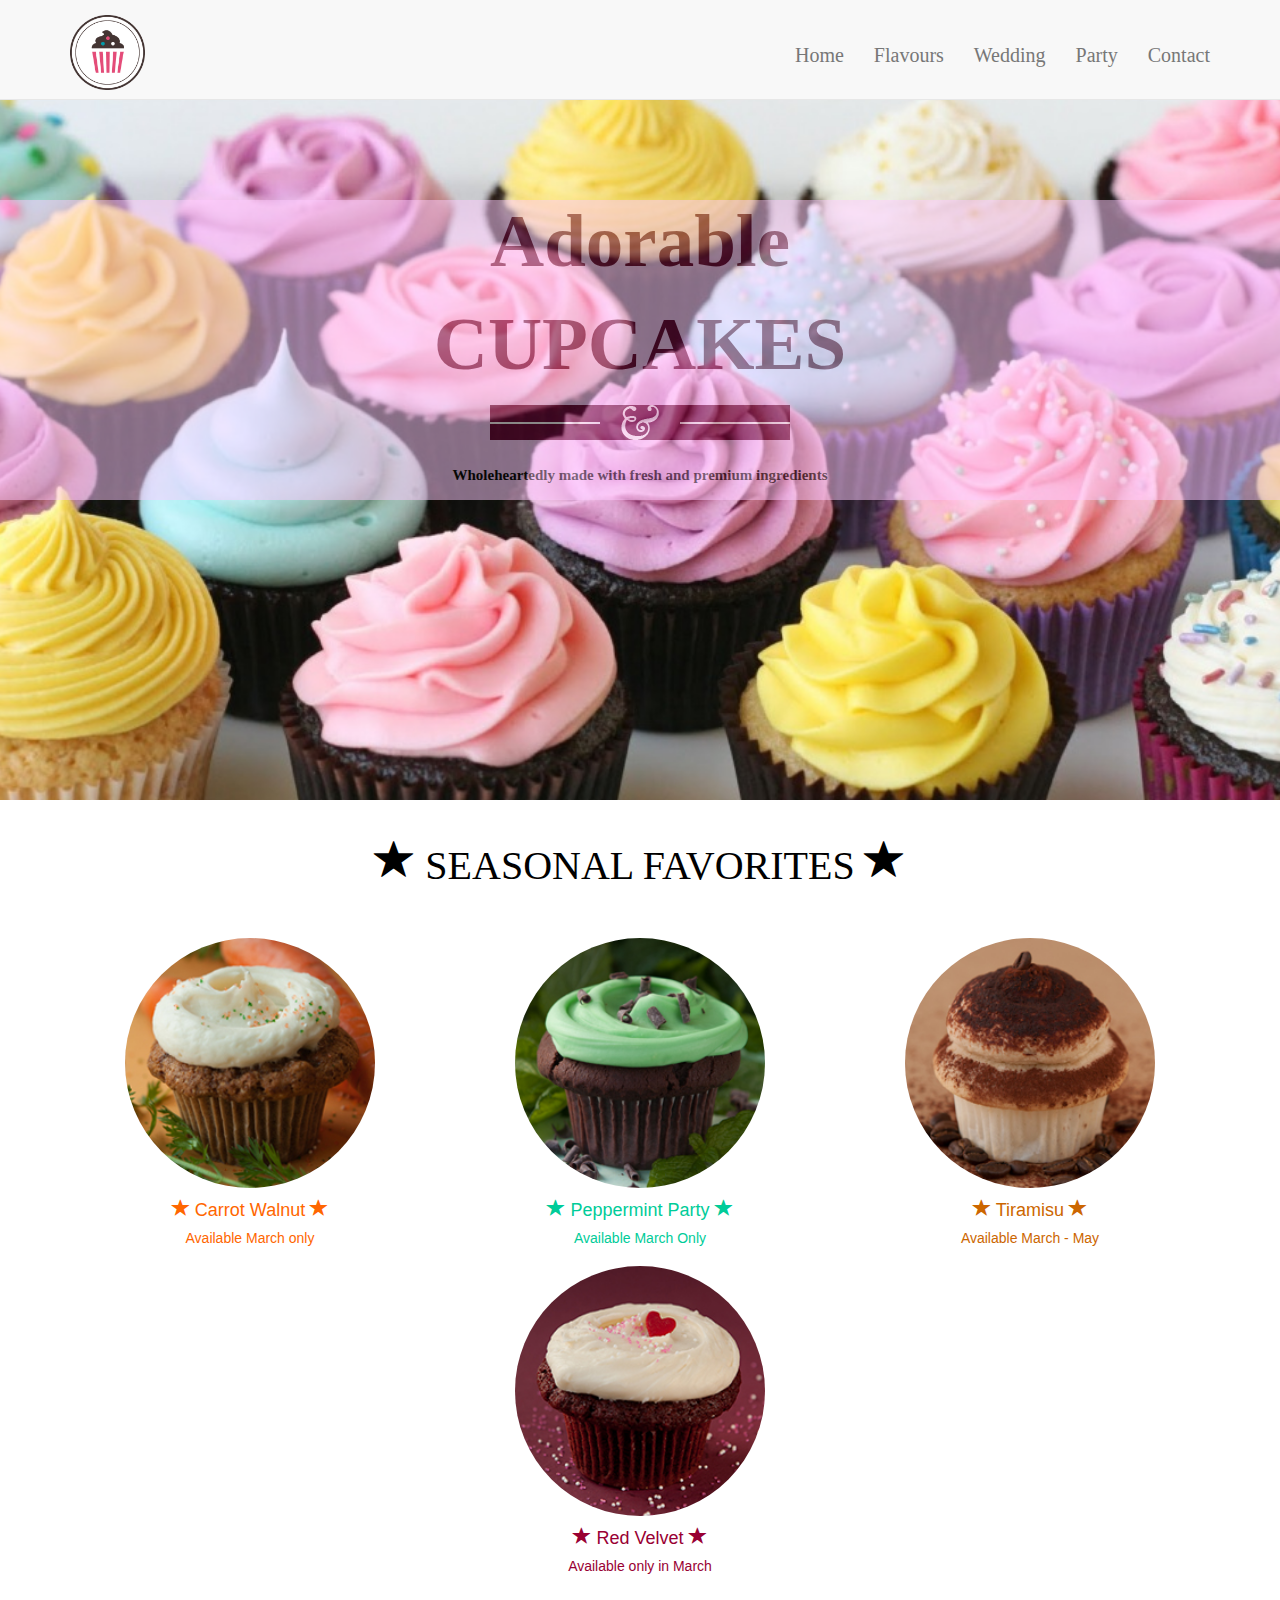
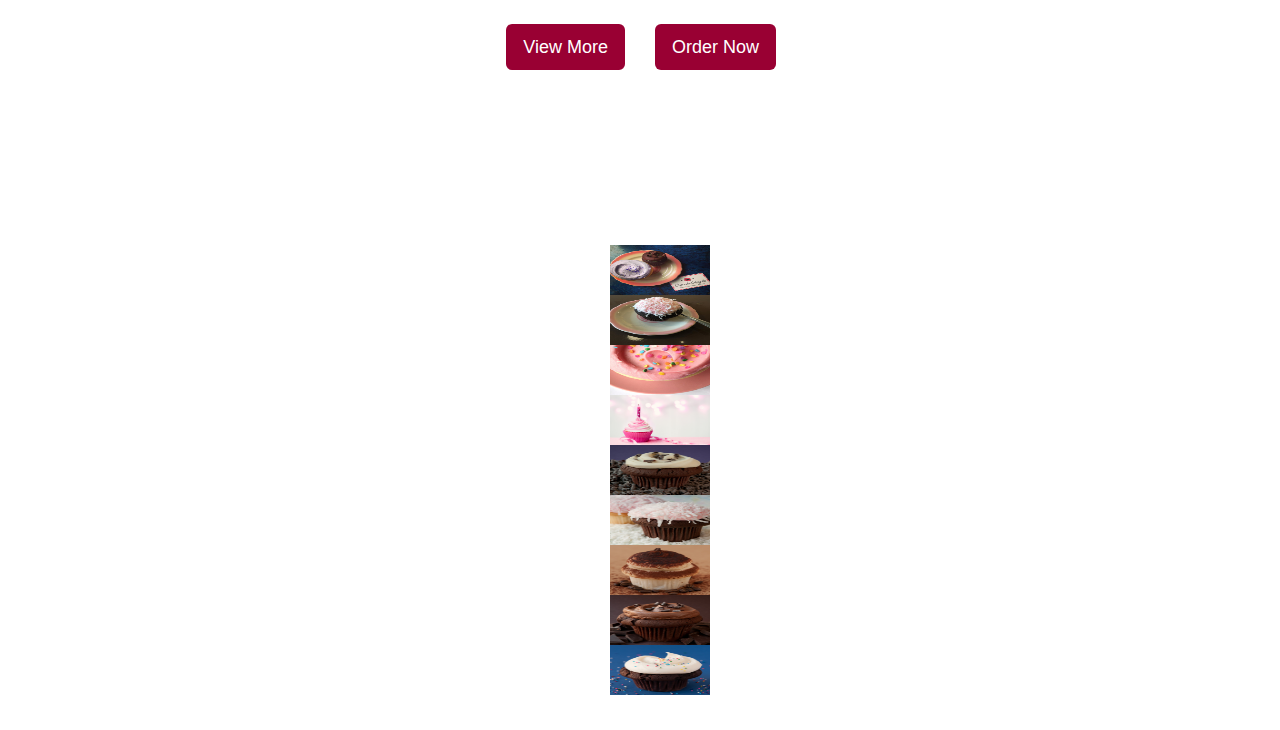
==== index.html @ 5212c72e "Menambah image dg bxslider gagal" ====
﻿<!DOCTYPE html>
<html>

<head>
<meta content="text/html; charset=utf-8" http-equiv="Content-Type" />
<meta name="viewport" content="width=device-width, initial-scale=1.0">

<title>Adorable Cupcake</title>

<!-- Bootstrap CSS -->
<link rel="stylesheet" type="text/css" href="css/bootstrap.css">

<!-- Custom CSS -->
<link rel="stylesheet" type="text/css" href="css/cupcakecss.css">
<link rel="stylesheet" type="text/css" href="css/responsive.css">
<link rel="stylesheet" type="text/css" href="css/slider.css">



<!-- Bootstrap Javascript -->
<script src="js/bootstrap.js" type="text/javascript"></script>
<script src="js/jquery-1.10.2.min.js" type="text/javascript"></script>
<script src="js/jquery.bxslider.js"></script>
<script src="js/script.slider.js"></script>

<!-- Custom Javascript -->
<script src="js/cupcakejs.js" type="text/javascript"></script>

</head>

<body>
<!-- MENU AREA -->

<!-- Navigation responsive css toggle jquerysticky -->

<nav class="navbar navbar-default navbar-fixed-top">
        <div class="container">
            
            <!-- Brand and toggle get grouped for better mobile display -->
            
            <div class="navbar-header page-scroll">
                <button type="button" class="navbar-toggle" data-toggle="collapse" data-target="#bs-example-navbar-collapse-1">
                    <span class="sr-only">Toggle navigation</span>
                    <span class="icon-bar"></span>
                    <span class="icon-bar"></span>
                    <span class="icon-bar"></span>
                </button>
                <a class="navbar-brand" href="index.html"><img src="img/lcwhitelogo.png" width="75px" height="75px"></a>
            </div>

            <!-- Collect the nav links, forms, and other content for toggling -->
            
            <div class="collapse navbar-collapse" id="bs-example-navbar-collapse-1">
                <ul class="nav navbar-nav navbar-right">
                    <li class="hidden">
                        <a href="#"></a>
                    </li>
                    <li class="page-scroll">
                        <a href="index.html">Home</a>
                    </li>
                    <li class="page-scroll">
                        <a href="#">Flavours</a>
                    </li>
                    <li class="page-scroll">
                        <a href="#">Wedding</a>
                    </li><li class="page-scroll">
                        <a href="#">Party</a>
                    </li>
                    <li class="page-scroll">
                        <a href="#">Contact</a>
                    </li>
                </ul>
            </div> <!-- /.navbar-collapse -->

                
 	</div> <!-- /.container -->
 </nav>

<!-- END of MENU AREA -->


<!-- SLIDE AREA -->

<!-- SLIDE 1 --> 
<div id="slide1">
		<!--<div class="content">-->
		<div class="quotes_container">
			<div class="quotes">
			<h2 >Adorable</h2> 
            <br>
		    <h1>CUPCAKES</h1>
		    <br>
		    <div id="divider"> </div>
		     <h3>Wholeheartedly made with fresh and premium ingredients </h3>
        	</div>
        </div>
       <!-- </div> -->
</div> 

<!-- END of SLIDE 1 -->


<!-- SLIDE 2 --> 
<div id="slide2">
		<!-- <div class="content" > -->
		<div class="container">
            <div class="row">
                <div class="col-md-12">
                    <div class="text-center">
                        <h2 style="color:black;"><span class="glyphicon glyphicon-star"></span> SEASONAL FAVORITES <span class="glyphicon glyphicon-star"></span></h2>
                        <br>
                        <br>
                    </div>
                </div>
            <!--</div> -->
        	</div>
        	
        	
             <div class="row">
             	<div class="col-md-4 col-sm-12" style="text-align:center;color:#FF6600;">
                	<img src="img/CarrotWalnut.jpg" class="img-circle" alt="" style="width:250px; height:250px;"> 
                    <h4><span class="glyphicon glyphicon-star"></span> Carrot Walnut <span class="glyphicon glyphicon-star"></span></h4>
                    <h5>Available March only</h5>
                </div>
                
				<div class="col-md-4 col-sm-12" style="text-align:center;color:#00CC99;">
                	<img src="img/PeppermintParty.jpg" class="img-circle" alt="" style="width:250px; height:250px;"> 
                    <h4><span class="glyphicon glyphicon-star"></span> Peppermint Party <span class="glyphicon glyphicon-star"></span></h4>
                    <h5>Available March Only</h5>
                </div>
                
                <div class="col-md-4 col-sm-12" style="text-align:center;color:#CC6600;">
                	<img src="img/Tiramisu1.jpg" class="img-circle" alt="" style="width:250px; height:250px;"> 
                    <h4><span class="glyphicon glyphicon-star"></span>  Tiramisu  <span class="glyphicon glyphicon-star"></span></h4>
                    <h5>Available March - May</h5>
                </div>
             </div>
             
                    
                        
            <div class="row">
             	 <div class="col-md-4 col-sm-12" style="text-align:center;color:#990033;">
                	<!-- <img src="img/SaltedCaramel.jpg" class="img-circle" alt="" style="width:250px; height:250px;"> 
                    <h4><span class="glyphicon glyphicon-star"></span> Salted Caramel <span class="glyphicon glyphicon-star"></span></h4>
                    <h5>Available March Only</h5> -->
                </div>
                
				<div class="col-md-4 col-sm-12" style="text-align:center;color:#990033;">
                	<img src="img/RedVelvet.jpg" class="img-circle" alt="" style="width:250px; height:250px;"> 
                    <h4><span class="glyphicon glyphicon-star"></span> Red Velvet <span class="glyphicon glyphicon-star"></span></h4>
                    <h5>Available only in March</h5>
                </div>
                
                <div class="col-md-4 col-sm-12" style="text-align:center;color:#990033;">
                	<!-- <img src="img/LemonDrop.jpg" class="img-circle" alt="" style="width:250px; height:250px;"> 
                    <h4><span class="glyphicon glyphicon-star"></span> Cupcake Paraben <span class="glyphicon glyphicon-star"></span></h4>
                    <h5>Available only in March</h5> -->
                </div>
             </div>
                
				
							
			<div class="row">
			   
			 <div class="col-md-3 col-sm-12">
             </div> 
					
			<div class="col-md-3 col-sm-12">
                  <button type="button" class="btn btn-info btn-lg" style="float:right;">View More</button>
			 </div>
                
           <div class="col-md-3 col-sm-12">
  					<button type="button" class="btn btn-info btn-lg">Order Now</button>
           </div>
                
           <div class="col-md-3 col-sm-12">
           </div>
      	</div>
	</div> 
</div> 

<!-- END of SLIDE 2 -->


<!-- SLIDE 3 --> 


<div id="slide3">
	<!--<div class="container">
				<div class="row">
				<div class="col-md-3 col-sm-6">
                <img src="img/slider1.jpg" width="300px" height="300px"/>
                </div>
                
                <div class="col-md-3 col-sm-6">
                <img src="img/Tiramisu1.jpg" width="300px" height="300px"/>
                </div>
                
                <div class="col-md-3 col-sm-6">
                <img src="img/slider3.jpg" width="300px" height="300px" />
                </div>
                
                <div class="col-md-3 col-sm-6">
                <img src="img/slider4.jpg" width="300px" height="300px"/>
                </div>
			            			
				</div> 
	</div> -->
	
	
<div class="slider-area">
	<div class="block-slider">
<ul id="sliderhome3">
	
	
  <li><img src="img/slider1.jpg" height="100px"; width="100px"></li>
  <li><img src="img/slider3.jpg" height="100px"; width="100px"></li>
  <li><img src="img/slider4.jpg" height="100px"; width="100px"></li>
  <li><img src="img/cupcake-parabens.jpg" height="100px"; width="100px"></li>
  <li><img src="img/RoyaleWithCheese.jpg" height="100px"; width="100px"></li>
  <li><img src="img/CoconutBunny.jpg" height="100px"; width="100px"></li>
  <li><img src="img/Tiramisu1.jpg" height="100px"; width="100px"></li>
  <li><img src="img/TripleThreat.jpg" height="100px"; width="100px"></li>
  <li><img src="img/GlutenFree.jpg" height="100px"; width="100px"></li>


</ul>
</div>	
</div>-->

</div> 


<!-- END of SLIDE 3 -->


<!-- SLIDE 4 --> 

<!-- END of SLIDE 4 -->

<!-- SLIDE 5 -->

<!--END of SLIDE 5 -->



</body>

</html>
---- css/cupcakecss.css ----
﻿/*
Theme Name: Simple Parallax Website
Description: Simple Parallax Scrolling Effect


/*= GENERAL STYLING
--------------------------------------------------------*/

body{
	margin: 0;
	padding: 0;
	width: 100%;
}

h1 { 
    font-family:"Arvo";
	font-weight:normal;
	font-size: 55px;
	text-align: center;
	color: #fff;
	margin: 0;
	padding: 0;
}

h2 {
   font-family:"Arvo";
   font-weight: normal;
   font-size: 40px;
   text-align: center;
   color: #fff;
   margin: 0;
	padding: 0;
}

h3 {
   font-family: Oswald;
   font-weight: normal;
   font-size: 16px;
   text-align: center;
   margin: 5px 0;
	padding: 0;
	z-index: 1;
	position: relative;
}

.center { margin: 0 auto; }
.content{ margin: 0 auto; width: 960px; }
.clear { clear: both; }
a.lpanel { float: left; color: #e1e1e1; font-size: 12px; font-family:"Wellfleet"; text-decoration: none; margin: 7px 11px; }
a.rpanel { float: right; color: #e1e1e1;  font-size: 12px; font-family:"Wellfleet"; text-decoration: none; margin: 7px 11px; }

a.lpanel:hover{ color: #fff; }
a.rpanel:hover{ color: #fff; }



/*= BUTTONS
--------------------------------------------------------*/

button.btn-know { 
	padding: 15px 47px; 
	margin: 40px 38.8%;
	text-align: center;
	border: 4px solid #fff; 
	color: #fff; 
	background: transparent; 
	font-size: 19px;
	cursor: pointer;
	text-shadow: -1px 2px 0px rgba(90, 90, 90, 0.56);
	-webkit-border-radius: 4px;
	border-radius: 4px;
}

.btn-know:hover { background: #fff; color: transparent; }
ul.built { list-style: none; margin: 0 auto; width: 730px; }
.built li img{ float: left; padding-right: 34px; }



/*= SLIDES STYLING
--------------------------------------------------------*/

#slide1, #slide2{ width: 100%; }
#slide1{
	background:url('../img/Cupcakes-5-1024x640.jpg') no-repeat fixed 50% 0;
	color:#660033;
	height:800px;
	margin: 0;
	padding: 200px 0 260px 0;
	background-size: cover;
}

.quotes_container { 
	width: 100%; 
	height:300px;
	margin: 0 auto;
	background-color:#FFCCFF;
	opacity:0.5;
}


.quotes_container .quotes h1 {
	font-family:Wellfleet;
	font-size:75px;
	color:#660033;
	opacity:1;
	font-weight:bold;


}

.quotes_container .quotes h2 {
	font-family:Wellfleet;
	font-size:75px;
	color:#660033;
	opacity:1;
	font-weight:bold;

}

.quotes_container .quotes h3 {
	font-family:"Lucida Handwriting";
	color:black;
	font-size:15px;
	font-weight:bold;
	opacity:1;
}


#divider { background: #660033 url('../img/divider.png') no-repeat;
width: 300px; height: 35px; margin: 0px auto 27px auto;  }
#ribbon { background:url('../img/ribbon.png')  no-repeat; 
width: 251px; height: 48px; margin: 0 auto;  display: block; position: relative; top: -38px; }


#slide2{
	background-color: #fff;
	color:black;
	height: 1000px;
	margin: 0 auto;
	overflow: hidden;
	padding: 30px 0;
}


#slide3{
	background:url('../img/slide3.jpg') no-repeat fixed 50% 0;
	text-align:center;
	color: #fff;
	height: 400px;
	padding: 20px 20px 20px 20px;
	margin:20px 20px auto;	
	background-size: cover; 
}


#slide4{
	background-color: #fff;
	color: #333333;
	height: 800px;
	padding: 200px 0;
}

#slide5{
	background:url('img/slide5.jpg') no-repeat fixed 50% 0;
	height: 200px;
	margin: 0 auto;
	padding: 20px 0;
	color: #fff;
	background-size: cover;
}



/*= FOOTER 
--------------------------------------------------------*/

#copyright  { color: #fff; font-family:"Wellfleet";  font-size: 14px; margin-top: 100px; text-align: center;  }
#copyright  a { text-decoration: none; color: #fff;  }
---- css/responsive.css ----
﻿@media only screen and (min-width: 992px) and (max-width: 1280px) { 
div.cart-collaterals ul.products li.product {
  float: left;
  margin-left: 30px;
  position: relative;
  width: 160px;
}
.coupon input[type=text] {
  width: 100px;
}  
input[type=submit], button[type=submit] {
  padding: 11px 15px;
} 
.col-1, .col-2 {
  width: 293px;
}    
    
    
}

/* Tablet Layout: 768px. */
@media only screen and (min-width: 768px) and (max-width: 991px) { 
.user-menu, .header-right ul.list-inline {
  text-align: center;
}
.mainmenu-area ul.navbar-nav li a {
  font-size: 14px;
  padding: 15px 10px;
}  

/* Mobile Layout: 320px. */
@media only screen and (max-width: 767px) { 
    
.user-menu, .header-right ul.list-inline {
  text-align: center;
}  

.navbar-header {
  text-align: center;
}    
    
.navbar-toggle {
    border-color: #fff;
    float: none;
    margin: 10px auto;
}
.navbar-toggle .icon-bar { background: none repeat scroll 0 0 #333 }  
.navbar-collapse.collapse.in {
  background: none repeat scroll 0 0 #f4f4f4;
  position: relative;
  z-index: 99;
} 
.mainmenu-area ul.navbar-nav li a {
  padding: 15px;
}  
.mainmenu-area {position: relative !important}

.section-title {
  font-size: 35px;
}  
    
    
    
/* Wide Mobile Layout: 480px. */
@media only screen and (min-width: 480px) and (max-width: 767px) { 
    
  
    
}
---- css/slider.css ----
﻿.slider-area { width:100%; position:relative; margin:0 auto; padding:5px;}

/*-------------------------
[9. Block slider]
---------------------------*/
.block-slider{
	border:none;
	width: 100%;
}
.block-slider ul li{
	list-style: none;
}
.block-slider .bx-pager{
	display: none;
}
.block-slider .bx-prev,
.block-slider .bx-next{
	width: 32px;
	height: 32px;
	border: 1px solid #eaeaea;
	text-align: center;
	display: block;
	border-radius: 50%;
	font-size: 30px;
	position: absolute;
	top: 50%;
	-ms-transform: translateY(-50%);
	-webkit-transform: translateY(-50%);
	transform: translateY(-50%);
	line-height: 29px;
	-moz-transition: all 0.45s ease;
	-webkit-transition: all 0.45s ease;
	-o-transition: all 0.45s ease;
	-ms-transition: all 0.45s ease;
	transition: all 0.45s ease;
}
.block-slider img{
	width: 100px;
	height: 50px;
}
.block-slider .bx-prev{
	left: 0px;
	padding-right: 3px;
}
.block-slider .bx-next{
	right: 0px;
	padding-left: 3px;
}
.block-slider:hover .bx-prev{
	left: 10px;
}
.block-slider:hover .bx-next{
	right: 10px;
}
.block-slider .bx-prev:hover,
.block-slider .bx-next:hover{
	background: #5a88ca;
	color: #fff;
	border-color: #5a88ca;
}

/*------------------
[4. Slidershow]
------------------*/

.block-slider .bx-pager{
	display: block;
    text-align: center;
}
.block-slider .bx-pager-item{
	width: 15px;
	height: 15px;
	background: #fff;
	font-size: 0;
	display: inline-block;
	border-radius: 50%;
	margin: 0 3px;
}
.block-slider .bx-pager-item a{
	width: 100%;
	height: 100%;
	background: #999;
	display: block;
	border-radius: 50%;
}
.block-slider .bx-pager-item a.active{
	background: #1bd172;
}
.block-slider .caption-group{
	position: absolute;
    top: 26%;
    right: 16%;
}
.block-slider .caption-group .title{
	margin: 0;
}
.block-slider .caption-group .subtitle{
	margin: 0;
	margin-top: 5px;
}
.block-slider .caption-group .button-radius{
	margin-top: 27px;
}
.block-slider .caption-group .primary{
	color: #1bd172;
}
.block-slider .caption-group .caption{

}
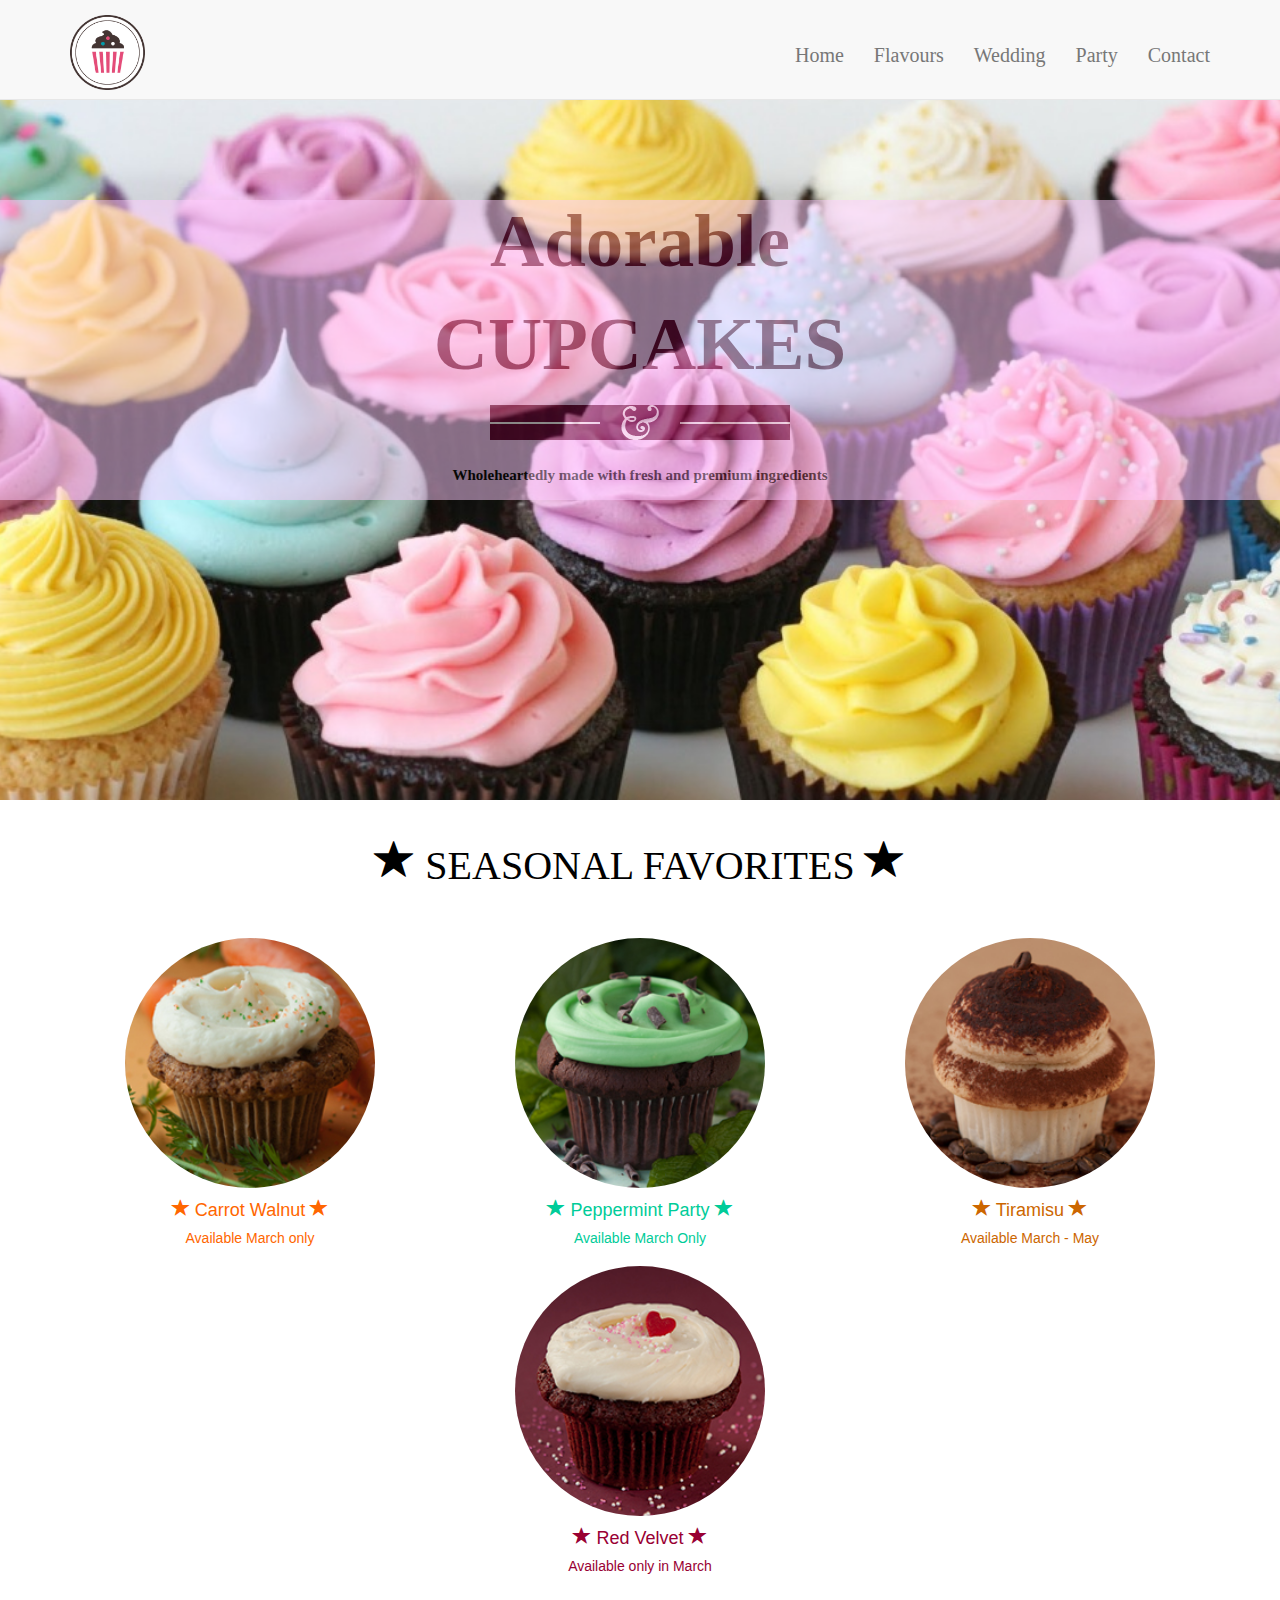
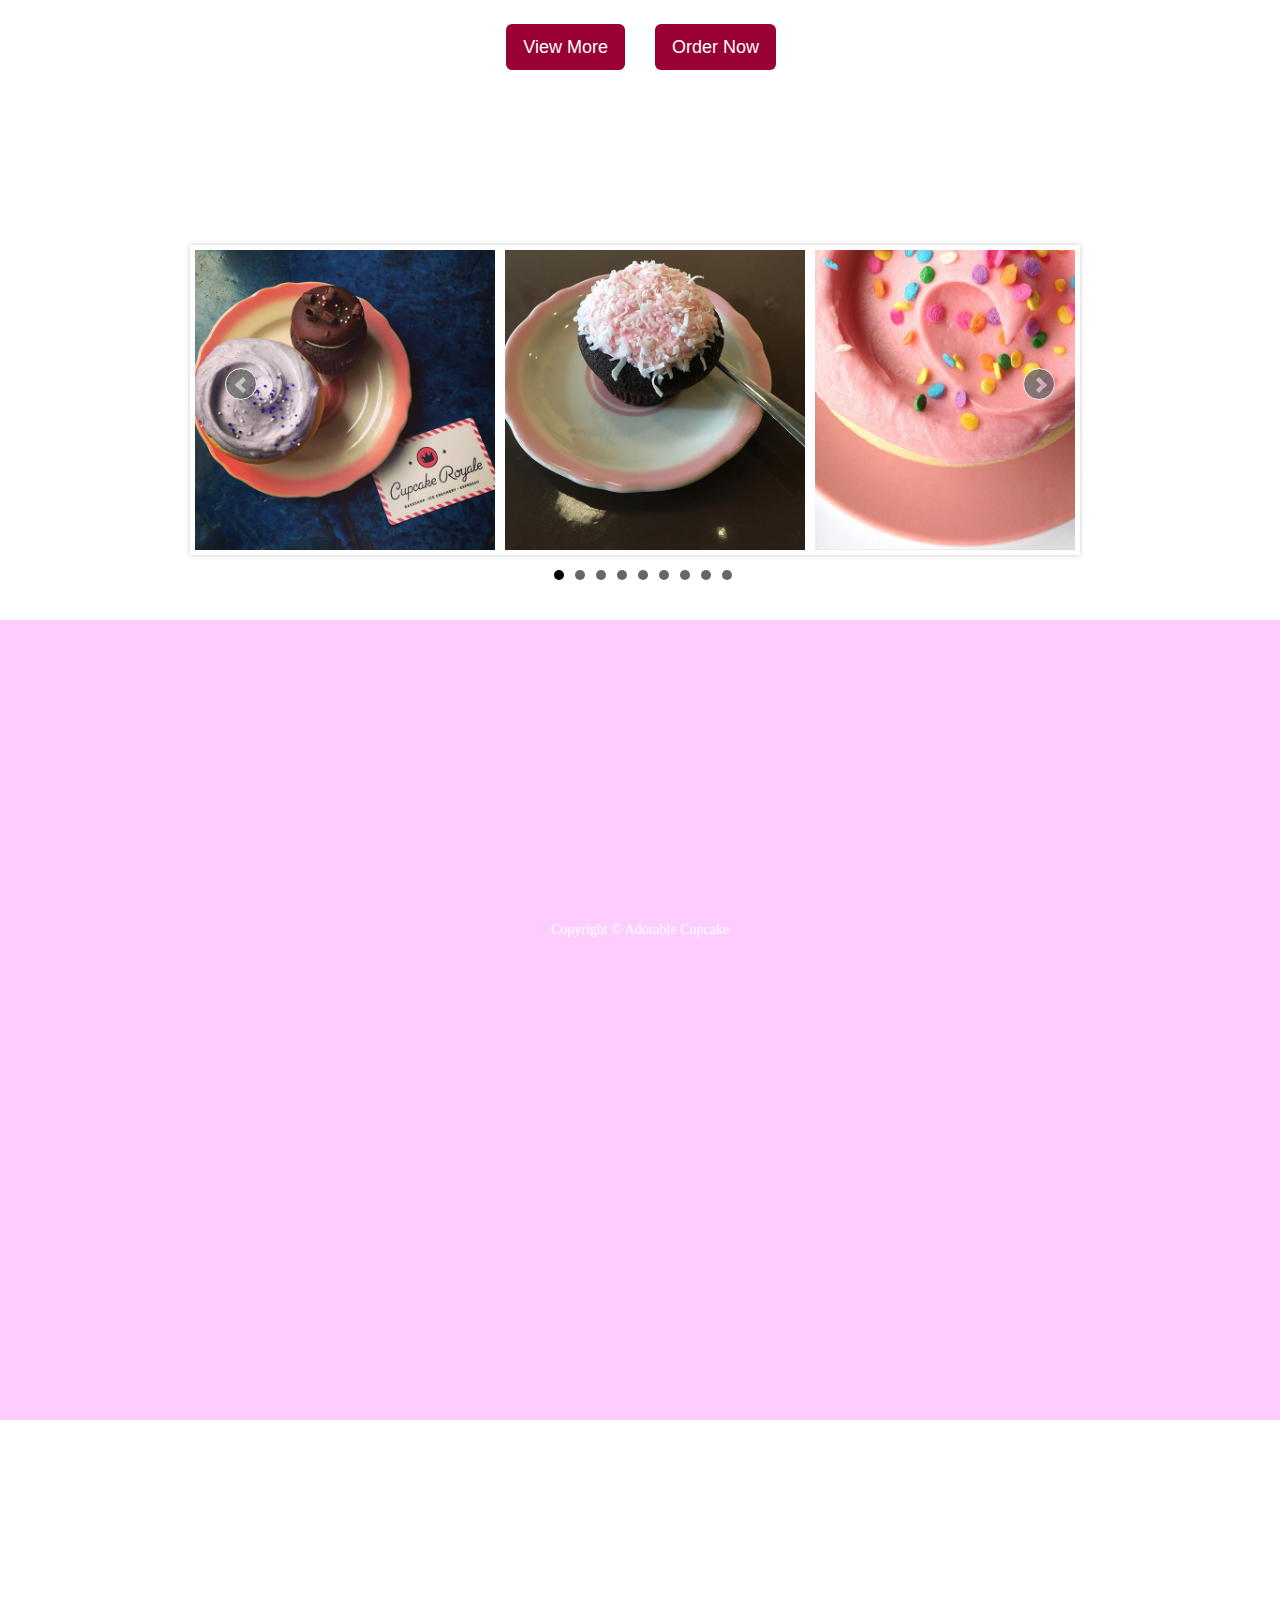
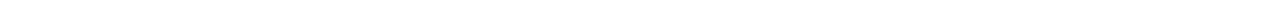
==== commit 0f99c3d9: "Membuat footer & slide 4 kosong" ====
--- a/index.html
+++ b/index.html
@@ -13,18 +13,33 @@
 <!-- Custom CSS -->
 <link rel="stylesheet" type="text/css" href="css/cupcakecss.css">
 <link rel="stylesheet" type="text/css" href="css/responsive.css">
-<link rel="stylesheet" type="text/css" href="css/slider.css">
-
+<link rel="stylesheet" type="text/css" href="css/jquery.bxslider.css">
+<!--<link rel="stylesheet" type="text/css" href="css/owl.carousel.css">-->
 
 
 <!-- Bootstrap Javascript -->
 <script src="js/bootstrap.js" type="text/javascript"></script>
-<script src="js/jquery-1.10.2.min.js" type="text/javascript"></script>
-<script src="js/jquery.bxslider.js"></script>
-<script src="js/script.slider.js"></script>
+<script src="js/jquery-1.12.1.min.js" type="text/javascript"></script>
 
 <!-- Custom Javascript -->
 <script src="js/cupcakejs.js" type="text/javascript"></script>
+<script src="js/jquery.bxslider.js" type="text/javascript"></script>
+
+<script>
+// JQUERY FOR IMAGE SLIDER
+ 
+ $(document).ready(function(){
+  	$('.bxslider').bxSlider({
+    slideWidth: 300,
+    minSlides: 1,
+    maxSlides: 3,
+    moveSlides: 1,
+    slideMargin: 10
+  });
+});
+
+</script>
+
 
 </head>
 
@@ -186,59 +201,59 @@
 
 
 <div id="slide3">
-	<!--<div class="container">
-				<div class="row">
-				<div class="col-md-3 col-sm-6">
-                <img src="img/slider1.jpg" width="300px" height="300px"/>
-                </div>
-                
-                <div class="col-md-3 col-sm-6">
-                <img src="img/Tiramisu1.jpg" width="300px" height="300px"/>
-                </div>
-                
-                <div class="col-md-3 col-sm-6">
-                <img src="img/slider3.jpg" width="300px" height="300px" />
-                </div>
-                
-                <div class="col-md-3 col-sm-6">
-                <img src="img/slider4.jpg" width="300px" height="300px"/>
-                </div>
-			            			
-				</div> 
-	</div> -->
-	
-	
-<div class="slider-area">
-	<div class="block-slider">
-<ul id="sliderhome3">
-	
-	
-  <li><img src="img/slider1.jpg" height="100px"; width="100px"></li>
-  <li><img src="img/slider3.jpg" height="100px"; width="100px"></li>
-  <li><img src="img/slider4.jpg" height="100px"; width="100px"></li>
-  <li><img src="img/cupcake-parabens.jpg" height="100px"; width="100px"></li>
-  <li><img src="img/RoyaleWithCheese.jpg" height="100px"; width="100px"></li>
-  <li><img src="img/CoconutBunny.jpg" height="100px"; width="100px"></li>
-  <li><img src="img/Tiramisu1.jpg" height="100px"; width="100px"></li>
-  <li><img src="img/TripleThreat.jpg" height="100px"; width="100px"></li>
-  <li><img src="img/GlutenFree.jpg" height="100px"; width="100px"></li>
-
-
-</ul>
-</div>	
-</div>-->
-
+<div class="container">
+	<div class="content">
+	
+ 	<div class="slider-area">
+	<div class="block-slider"> 
+	
+	<div class="bxslider">
+	
+	
+  <div class="slide"><img src="img/slider1.jpg"></div>
+  <div class="slide"><img src="img/slider3.jpg"></div>
+  <div class="slide"><img src="img/slider4.jpg"></div>
+  <div class="slide"><img src="img/cupcake-parabens.jpg"></div>
+  <div class="slide"><img src="img/RoyaleWithCheese.jpg"></div>
+  <div class="slide"><img src="img/CoconutBunny.jpg" ></div>
+  <div class="slide"><img src="img/Tiramisu1.jpg" ></div>
+  <div class="slide"><img src="img/TripleThreat.jpg"></div>
+  <div class="slide"><img src="img/GlutenFree.jpg" ></div>
+
+
+	</div>
+
+	</div>
+	</div>
 </div> 
+</div>
+</div>
 
 
 <!-- END of SLIDE 3 -->
 
 
 <!-- SLIDE 4 --> 
+<div id="slide4">
+		<div class="content">
+           
+		<div id="copyright">Copyright &copy; Adorable Cupcake </div>  
+		</div> 
+		
+
+    </div> 
 
 <!-- END of SLIDE 4 -->
 
-<!-- SLIDE 5 -->
+<!-- SLIDE 5/ FOOTER -->
+	<div id="slide5">
+		<div class="content">
+           
+		<div id="copyright">Copyright &copy; Adorable Cupcake </div>  
+		</div> 
+		
+
+    </div> 
 
 <!--END of SLIDE 5 -->
 
--- a/css/cupcakecss.css
+++ b/css/cupcakecss.css
@@ -44,7 +44,7 @@
 }
 
 .center { margin: 0 auto; }
-.content{ margin: 0 auto; width: 960px; }
+.content{ margin: 0 auto; width: 900px; }
 .clear { clear: both; }
 a.lpanel { float: left; color: #e1e1e1; font-size: 12px; font-family:"Wellfleet"; text-decoration: none; margin: 7px 11px; }
 a.rpanel { float: right; color: #e1e1e1;  font-size: 12px; font-family:"Wellfleet"; text-decoration: none; margin: 7px 11px; }
@@ -153,16 +153,127 @@
 	background-size: cover; 
 }
 
+.slider-area { width:100%; position:relative; margin:0 auto; padding:5px;}
+/*-------------------------
+[9. Block slider]
+---------------------------*/
+.block-slider{
+	border:none;
+	width: 100%;
+}
+.block-slider ul li{
+	list-style: none;
+}
+.block-slider .bx-pager{
+	display: none;
+}
+.block-slider .bx-prev,
+.block-slider .bx-next{
+	width: 32px;
+	height: 32px;
+	border: 1px solid #eaeaea;
+	text-align: center;
+	display: block;
+	border-radius: 50%;
+	font-size: 30px;
+	position: absolute;
+	top: 50%;
+	-ms-transform: translateY(-50%);
+	-webkit-transform: translateY(-50%);
+	transform: translateY(-50%);
+	line-height: 29px;
+	-moz-transition: all 0.45s ease;
+	-webkit-transition: all 0.45s ease;
+	-o-transition: all 0.45s ease;
+	-ms-transition: all 0.45s ease;
+	transition: all 0.45s ease;
+}
+
+.block-slider img{
+	width: 300px;
+	height: 300px;
+}
+
+.block-slider .bx-prev{
+	left: 0px;
+	padding-right: 3px;
+}
+.block-slider .bx-next{
+	right: 0px;
+	padding-left: 3px;
+}
+.block-slider:hover .bx-prev{
+	left: 10px;
+}
+.block-slider:hover .bx-next{
+	right: 10px;
+}
+.block-slider .bx-prev:hover,
+.block-slider .bx-next:hover{
+	background: #5a88ca;
+	color: #fff;
+	border-color: #5a88ca;
+}
+
+/*------------------
+[4. Slidershow]
+------------------*/
+
+.block-slider .bx-pager{
+	display: block;
+    text-align: center;
+}
+.block-slider .bx-pager-item{
+	width: 15px;
+	height: 15px;
+	background: #fff;
+	font-size: 0;
+	display: inline-block;
+	border-radius: 50%;
+	margin: 0 3px;
+}
+.block-slider .bx-pager-item a{
+	width: 100%;
+	height: 100%;
+	background: #999;
+	display: block;
+	border-radius: 50%;
+}
+.block-slider .bx-pager-item a.active{
+	background: #1bd172;
+}
+.block-slider .caption-group{
+	position: absolute;
+    top: 26%;
+    right: 16%;
+}
+.block-slider .caption-group .title{
+	margin: 0;
+}
+.block-slider .caption-group .subtitle{
+	margin: 0;
+	margin-top: 5px;
+}
+.block-slider .caption-group .button-radius{
+	margin-top: 27px;
+}
+.block-slider .caption-group .primary{
+	color: #1bd172;
+}
+.block-slider .caption-group .caption{
+
+}
+
 
 #slide4{
-	background-color: #fff;
+	background:#FFCCFF;
 	color: #333333;
 	height: 800px;
 	padding: 200px 0;
 }
 
 #slide5{
-	background:url('img/slide5.jpg') no-repeat fixed 50% 0;
+	background:url('../img/slide5.jpg')  no-repeat fixed 50% 0;
 	height: 200px;
 	margin: 0 auto;
 	padding: 20px 0;
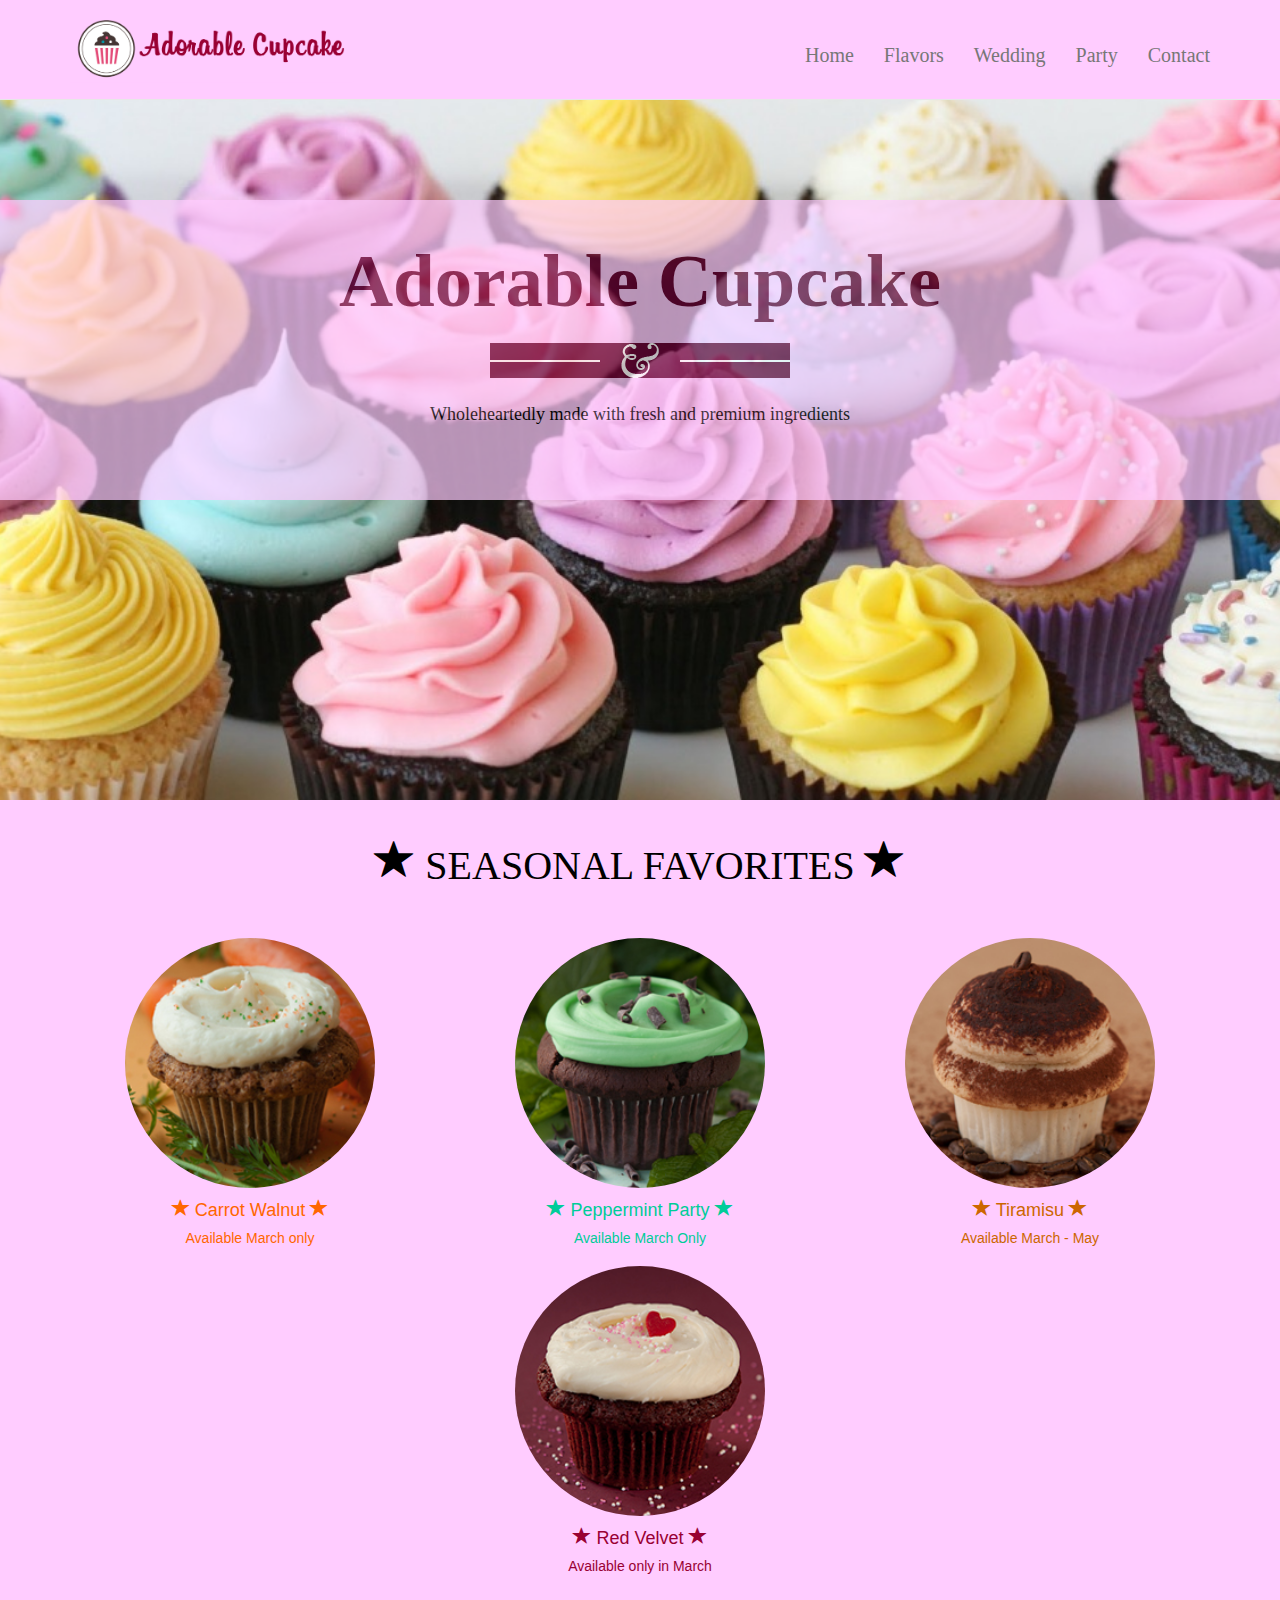
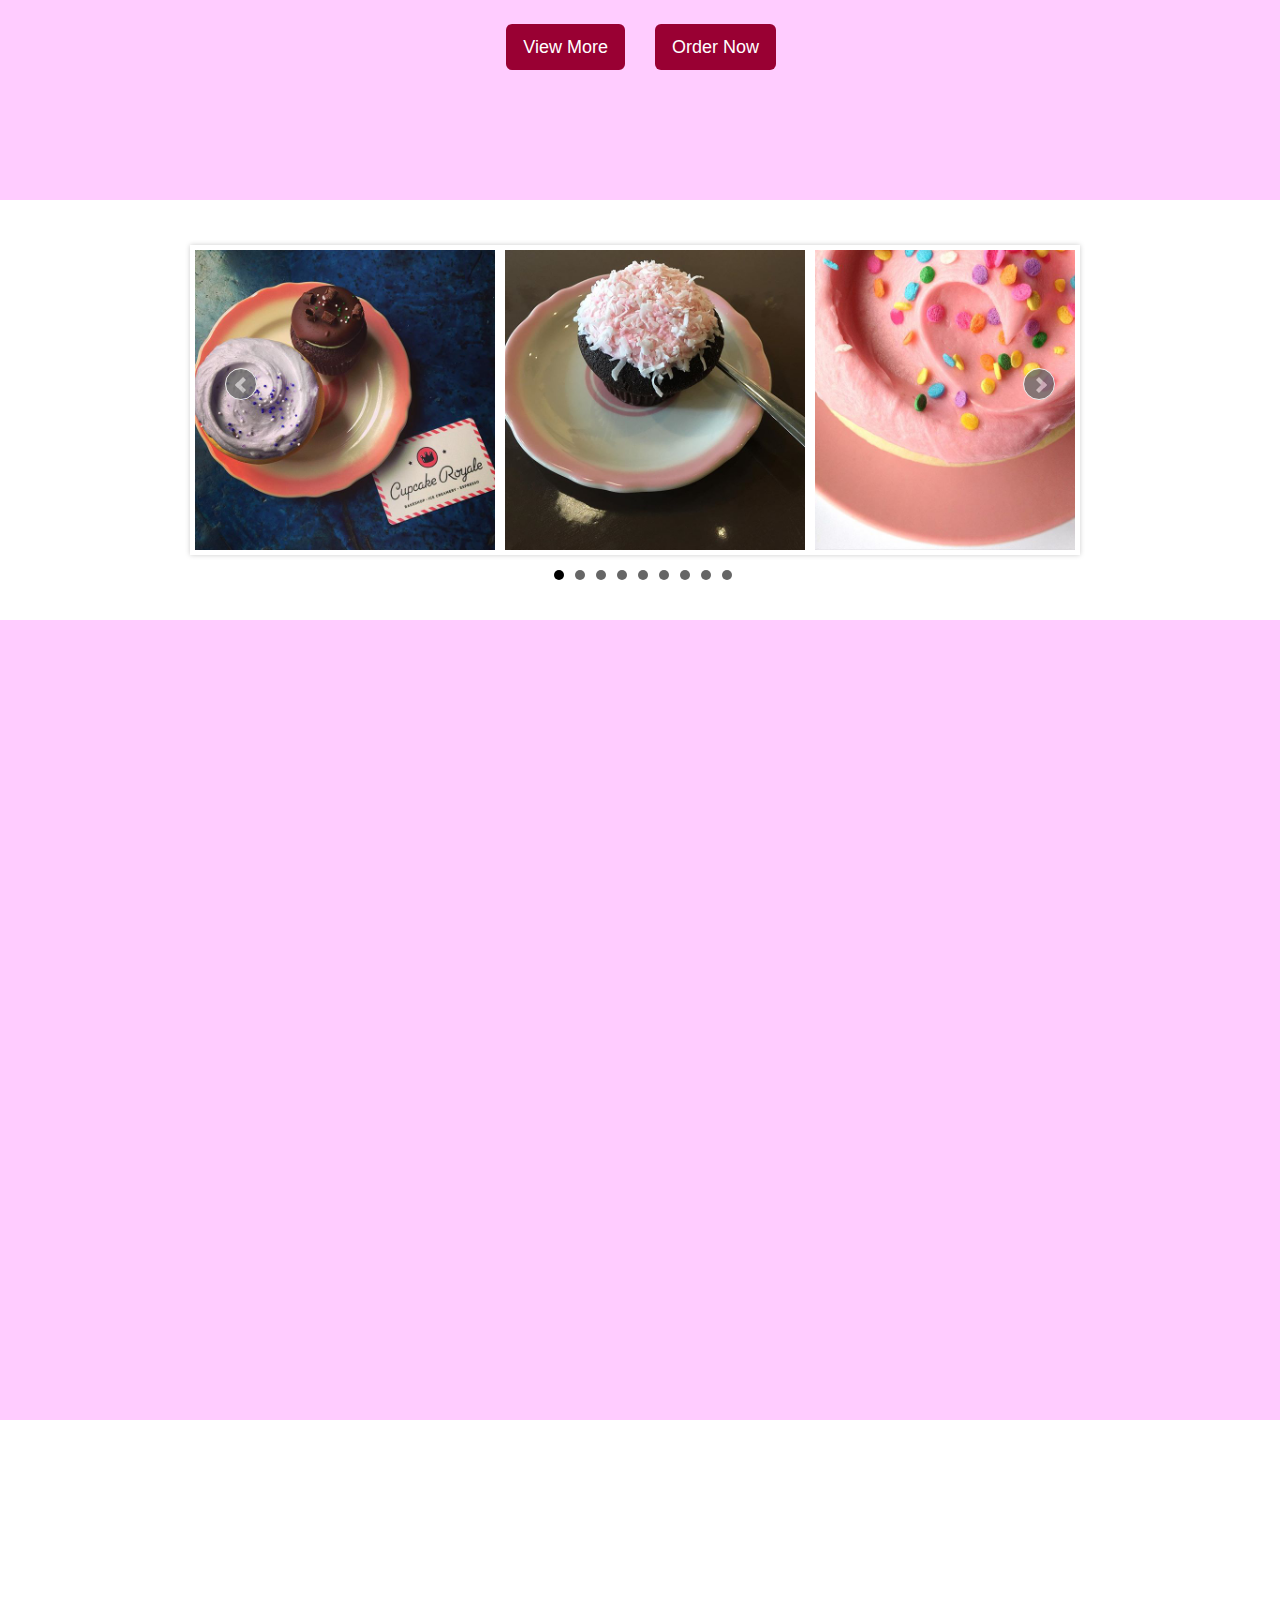
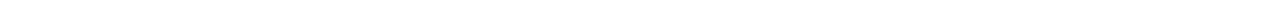
==== commit 3bf6b904: "Membuat flavors page" ====
--- a/index.html
+++ b/index.html
@@ -60,7 +60,7 @@
                     <span class="icon-bar"></span>
                     <span class="icon-bar"></span>
                 </button>
-                <a class="navbar-brand" href="index.html"><img src="img/lcwhitelogo.png" width="75px" height="75px"></a>
+                <a class="navbar-brand" href="index.html"><img src="img/logopage.png" height="75px"></a>
             </div>
 
             <!-- Collect the nav links, forms, and other content for toggling -->
@@ -74,7 +74,7 @@
                         <a href="index.html">Home</a>
                     </li>
                     <li class="page-scroll">
-                        <a href="#">Flavours</a>
+                        <a href="flavors.html">Flavors</a>
                     </li>
                     <li class="page-scroll">
                         <a href="#">Wedding</a>
@@ -101,9 +101,9 @@
 		<!--<div class="content">-->
 		<div class="quotes_container">
 			<div class="quotes">
-			<h2 >Adorable</h2> 
-            <br>
-		    <h1>CUPCAKES</h1>
+			<br>
+			<br>
+			<h1 >Adorable Cupcake </h1>
 		    <br>
 		    <div id="divider"> </div>
 		     <h3>Wholeheartedly made with fresh and premium ingredients </h3>
@@ -220,7 +220,6 @@
   <div class="slide"><img src="img/TripleThreat.jpg"></div>
   <div class="slide"><img src="img/GlutenFree.jpg" ></div>
 
-
 	</div>
 
 	</div>
@@ -237,7 +236,7 @@
 <div id="slide4">
 		<div class="content">
            
-		<div id="copyright">Copyright &copy; Adorable Cupcake </div>  
+		 
 		</div> 
 		
 
--- a/css/cupcakecss.css
+++ b/css/cupcakecss.css
@@ -95,22 +95,24 @@
 	height:300px;
 	margin: 0 auto;
 	background-color:#FFCCFF;
-	opacity:0.5;
+	opacity:0.7;
+	padding:20px auto;
 }
 
 
 .quotes_container .quotes h1 {
-	font-family:Wellfleet;
+	font-family:Billabong;
 	font-size:75px;
 	color:#660033;
 	opacity:1;
 	font-weight:bold;
+	
 
 
 }
 
 .quotes_container .quotes h2 {
-	font-family:Wellfleet;
+	font-family:Billabong;
 	font-size:75px;
 	color:#660033;
 	opacity:1;
@@ -121,8 +123,7 @@
 .quotes_container .quotes h3 {
 	font-family:"Lucida Handwriting";
 	color:black;
-	font-size:15px;
-	font-weight:bold;
+	font-size:18px;
 	opacity:1;
 }
 
@@ -134,7 +135,7 @@
 
 
 #slide2{
-	background-color: #fff;
+	background-color:#FFCCFF;
 	color:black;
 	height: 1000px;
 	margin: 0 auto;
@@ -281,6 +282,37 @@
 	background-size: cover;
 }
 
+#section {
+	width:80%;
+	float:left;
+	padding:5%;
+	height:150px;
+	background-color:#FFFFCC;
+	font-family:"Trebuchet MS";
+	font-size:18px;
+}
+
+#start-order {
+	width:20%;
+	float:left;
+	padding:20px;
+	background-color:#FFFFCC;
+	height:150px;
+}
+
+#start-order .sticker {
+    position: relative;
+    float:left;
+    /*left: auto;
+    right: 0;
+ 
+	display: inline-block;*/
+	width: 122px;
+	height: 127px;
+	background-repeat: no-repeat;
+	background-position: center center;
+	background-image:url('../img/sticker-start-order.png');
+}
 
 
 /*= FOOTER 
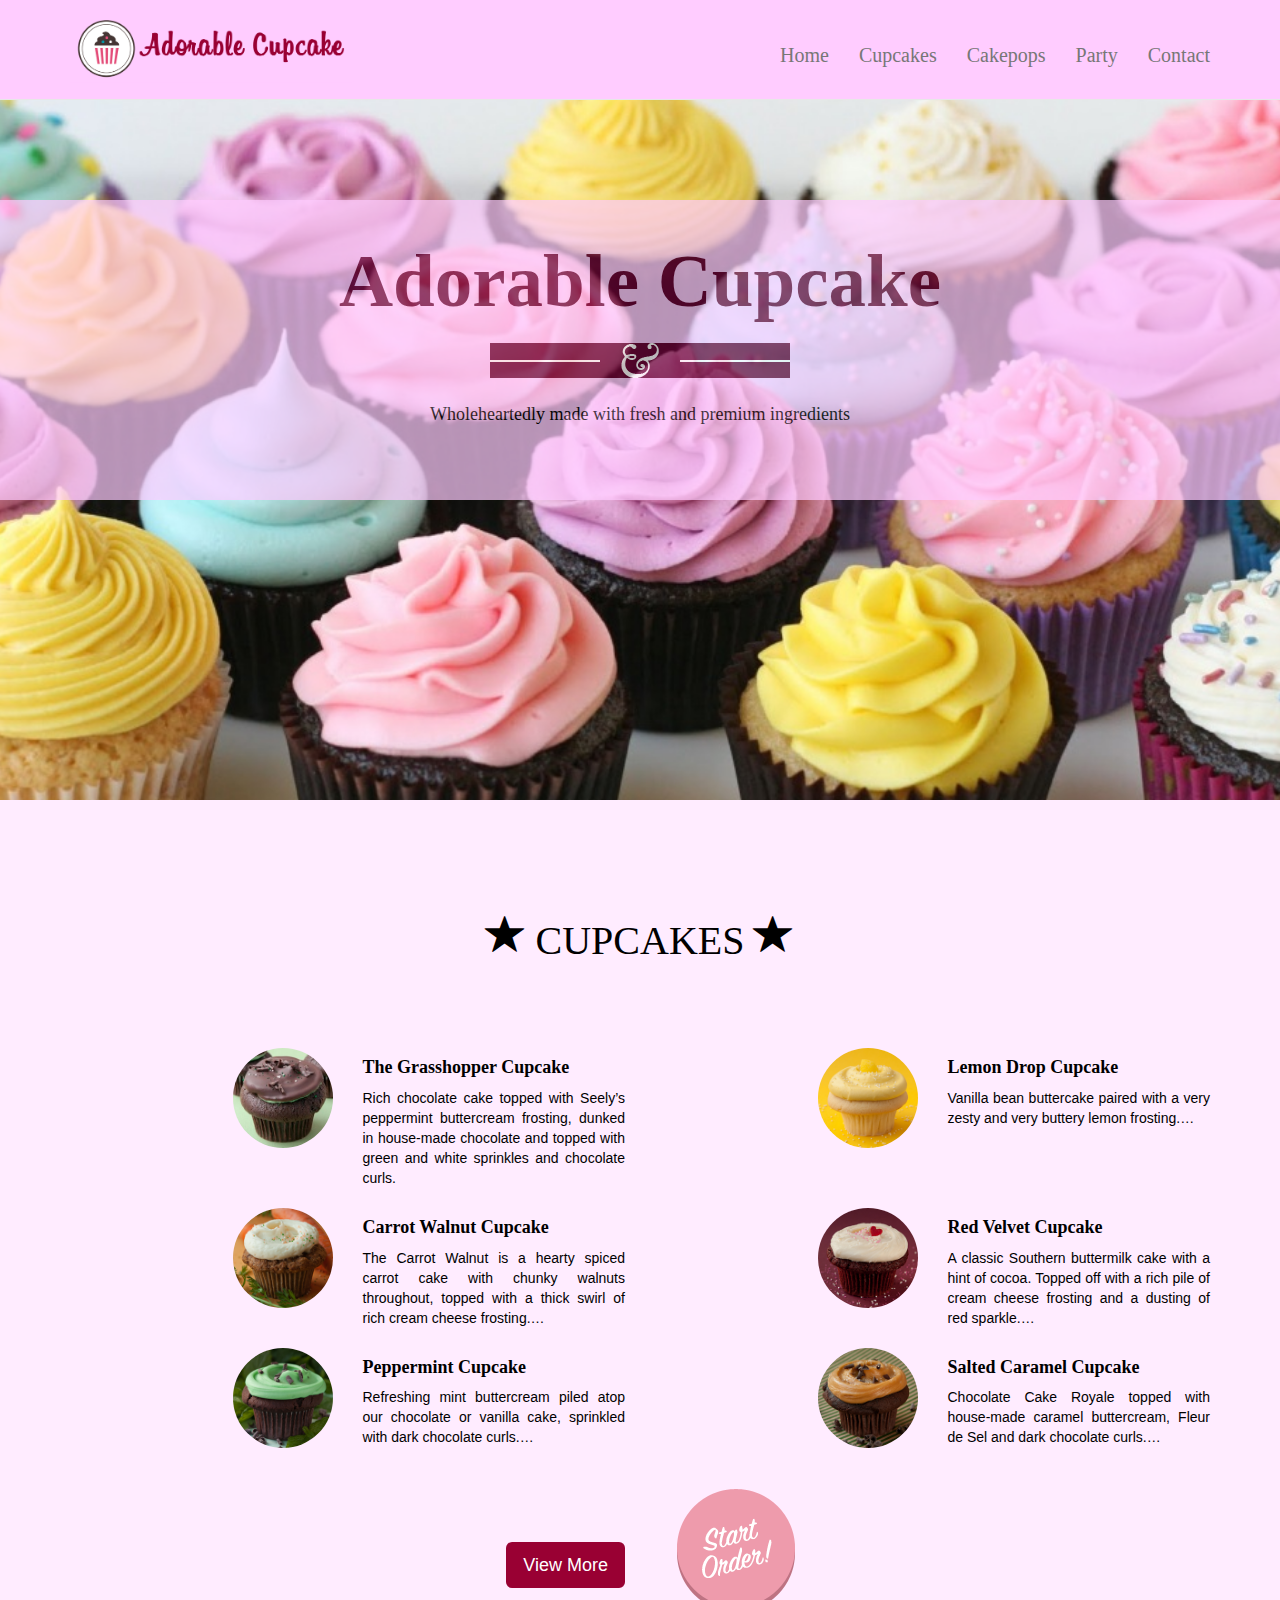
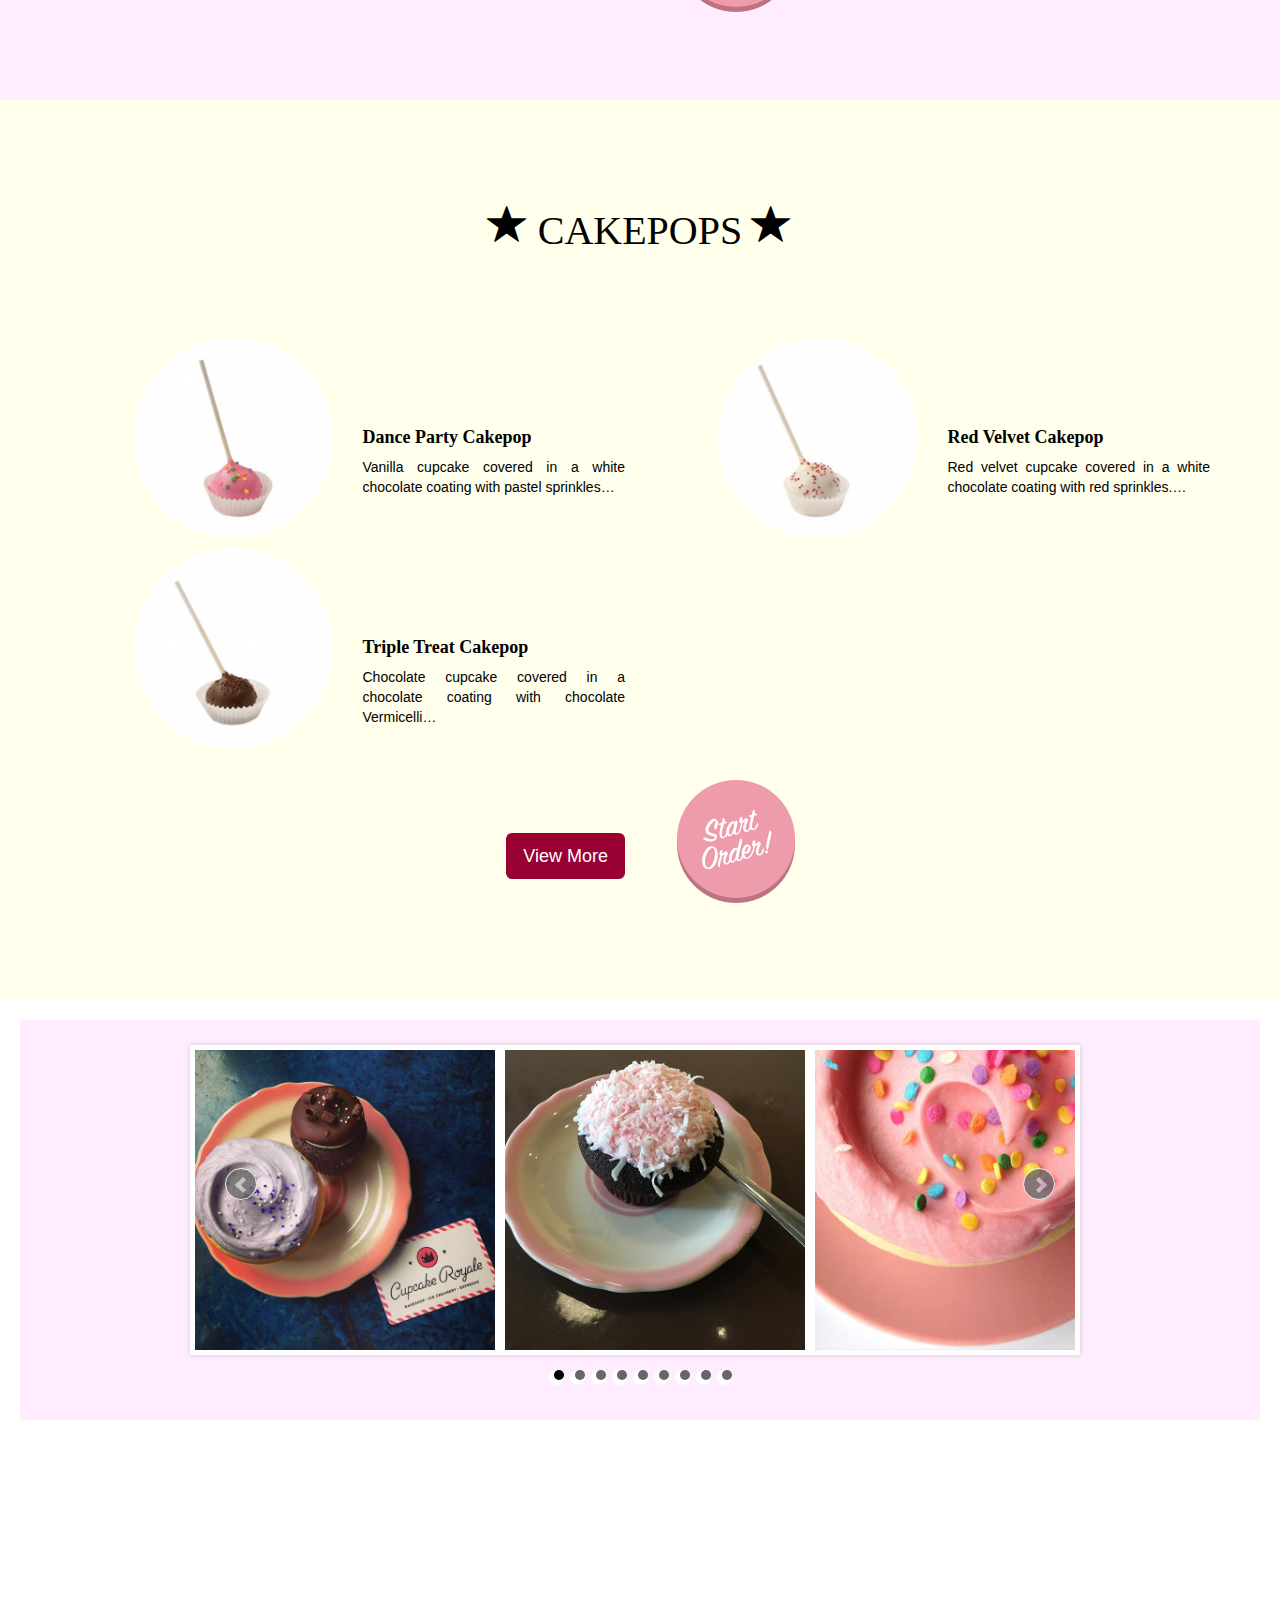
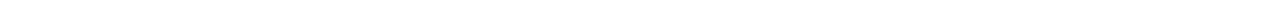
==== commit 81923ef5: "Menambah cupcake, cakepops, contact page" ====
--- a/index.html
+++ b/index.html
@@ -37,6 +37,35 @@
     slideMargin: 10
   });
 });
+
+</script>
+
+<script>
+   
+<!----- JQUERY FOR SLIDING NAVIGATION --->   
+$(document).ready(function() {
+  $('a[href*=#]').each(function() {
+    if (location.pathname.replace(/^\//,'') == this.pathname.replace(/^\//,'')
+    && location.hostname == this.hostname
+    && this.hash.replace(/#/,'') ) {
+      var $targetId = $(this.hash), $targetAnchor = $('[name=' + this.hash.slice(1) +']');
+      var $target = $targetId.length ? $targetId : $targetAnchor.length ? $targetAnchor : false;
+       if ($target) {
+         var targetOffset = $target.offset().top;
+
+<!----- JQUERY CLICK FUNCTION REMOVE AND ADD CLASS "ACTIVE" + SCROLL TO THE #DIV--->   
+         $(this).click(function() {
+            $("#nav li a").removeClass("active");
+            $(this).addClass('active');
+           $('html, body').animate({scrollTop: targetOffset}, 1000);
+           return false;
+         });
+      }
+    }
+  });
+
+});
+
 
 </script>
 
@@ -71,13 +100,13 @@
                         <a href="#"></a>
                     </li>
                     <li class="page-scroll">
-                        <a href="index.html">Home</a>
+                        <a href="#slide1">Home</a>
                     </li>
                     <li class="page-scroll">
-                        <a href="flavors.html">Flavors</a>
+                        <a href="#slide2">Cupcakes</a>
                     </li>
                     <li class="page-scroll">
-                        <a href="#">Wedding</a>
+                        <a href="#slide3">Cakepops</a>
                     </li><li class="page-scroll">
                         <a href="#">Party</a>
                     </li>
@@ -98,7 +127,7 @@
 
 <!-- SLIDE 1 --> 
 <div id="slide1">
-		<!--<div class="content">-->
+		
 		<div class="quotes_container">
 			<div class="quotes">
 			<br>
@@ -117,62 +146,77 @@
 
 <!-- SLIDE 2 --> 
 <div id="slide2">
-		<!-- <div class="content" > -->
 		<div class="container">
-            <div class="row">
-                <div class="col-md-12">
-                    <div class="text-center">
-                        <h2 style="color:black;"><span class="glyphicon glyphicon-star"></span> SEASONAL FAVORITES <span class="glyphicon glyphicon-star"></span></h2>
-                        <br>
-                        <br>
+            <div class="row" style="padding:75px;">
+             	<div class="col-md-12 col-sm-12" style="text-align:center;">
+                	<h2 style="font-family:'Arial Black'; color:black"><span class="glyphicon glyphicon-star"></span>  CUPCAKES  <span class="glyphicon glyphicon-star"></span></h2>
                     </div>
-                </div>
-            <!--</div> -->
-        	</div>
-        	
-        	
-             <div class="row">
-             	<div class="col-md-4 col-sm-12" style="text-align:center;color:#FF6600;">
-                	<img src="img/CarrotWalnut.jpg" class="img-circle" alt="" style="width:250px; height:250px;"> 
-                    <h4><span class="glyphicon glyphicon-star"></span> Carrot Walnut <span class="glyphicon glyphicon-star"></span></h4>
-                    <h5>Available March only</h5>
-                </div>
-                
-				<div class="col-md-4 col-sm-12" style="text-align:center;color:#00CC99;">
-                	<img src="img/PeppermintParty.jpg" class="img-circle" alt="" style="width:250px; height:250px;"> 
-                    <h4><span class="glyphicon glyphicon-star"></span> Peppermint Party <span class="glyphicon glyphicon-star"></span></h4>
-                    <h5>Available March Only</h5>
-                </div>
-                
-                <div class="col-md-4 col-sm-12" style="text-align:center;color:#CC6600;">
-                	<img src="img/Tiramisu1.jpg" class="img-circle" alt="" style="width:250px; height:250px;"> 
-                    <h4><span class="glyphicon glyphicon-star"></span>  Tiramisu  <span class="glyphicon glyphicon-star"></span></h4>
-                    <h5>Available March - May</h5>
-                </div>
-             </div>
+		</div>
+		</div>
              
-                    
-                        
-            <div class="row">
-             	 <div class="col-md-4 col-sm-12" style="text-align:center;color:#990033;">
-                	<!-- <img src="img/SaltedCaramel.jpg" class="img-circle" alt="" style="width:250px; height:250px;"> 
-                    <h4><span class="glyphicon glyphicon-star"></span> Salted Caramel <span class="glyphicon glyphicon-star"></span></h4>
-                    <h5>Available March Only</h5> -->
-                </div>
-                
-				<div class="col-md-4 col-sm-12" style="text-align:center;color:#990033;">
-                	<img src="img/RedVelvet.jpg" class="img-circle" alt="" style="width:250px; height:250px;"> 
-                    <h4><span class="glyphicon glyphicon-star"></span> Red Velvet <span class="glyphicon glyphicon-star"></span></h4>
-                    <h5>Available only in March</h5>
-                </div>
-                
-                <div class="col-md-4 col-sm-12" style="text-align:center;color:#990033;">
-                	<!-- <img src="img/LemonDrop.jpg" class="img-circle" alt="" style="width:250px; height:250px;"> 
-                    <h4><span class="glyphicon glyphicon-star"></span> Cupcake Paraben <span class="glyphicon glyphicon-star"></span></h4>
-                    <h5>Available only in March</h5> -->
-                </div>
-             </div>
-                
+<div class="container">
+	<div class="row">
+			<div class="col-md-3 col-sm-6">
+			<img src="img/Grasshopper_Web-220x220.jpg" class="img-circle" alt="" style="width:100px; height:100px; float:right;"> 
+			</div>
+			
+			<div class="col-md-3 col-sm-6" style="text-align:justify;">
+			<div><h4 style="color:black; font-family:'Trebuchet MS'; font-weight:bold;">The Grasshopper Cupcake</h4></div>
+			<p>Rich chocolate cake topped with Seely’s peppermint buttercream frosting, dunked in house-made chocolate and topped with green and white sprinkles and chocolate curls.<p>
+			</div>
+		 
+		 	<div class="col-md-3 col-sm-6">
+			<img src="img/LemonDrop.jpg" class="img-circle" alt="" style="width:100px; height:100px;float:right;"> 
+			</div>
+			
+			<div class="col-md-3 col-sm-6" style="text-align:justify;">
+			<div><h4 style="color:black; font-family:'Trebuchet MS'; font-weight:bold;">Lemon Drop Cupcake</h4></div>
+			<p>Vanilla bean buttercake paired with a very zesty and very buttery lemon frosting.…</p>
+			</div>
+		
+	</div>
+	
+	<div class="row">
+			<div class="col-md-3 col-sm-6">
+			<img src="img/CarrotWalnut.jpg" class="img-circle" alt="" style="width:100px; height:100px;float:right;"> 
+			</div>
+			
+			<div class="col-md-3 col-sm-6" style="text-align:justify; color:black;">
+			<div><h4 style="color:black; font-family:'Trebuchet MS'; font-weight:bold;">Carrot Walnut Cupcake</h4></div>
+			<p>The Carrot Walnut is a hearty spiced carrot cake with chunky walnuts throughout, topped with a thick swirl of rich cream cheese frosting.…<p>
+			</div>
+		 
+		 	<div class="col-md-3 col-sm-6">
+			<img src="img/RedVelvet.jpg" class="img-circle" alt="" style="width:100px; height:100px;float:right;"> 
+			</div>
+			
+			<div class="col-md-3 col-sm-6" style="text-align:justify">
+			<div><h4 style="color:black; font-family:'Trebuchet MS'; font-weight:bold;">Red Velvet Cupcake</h4></div>
+			<p>A classic Southern buttermilk cake with a hint of cocoa. Topped off with a rich pile of cream cheese frosting and a dusting of red sparkle.…</p>
+			</div>
+		
+	</div>
+	<div class="row">
+			<div class="col-md-3 col-sm-6">
+			<img src="img/PeppermintParty.jpg" class="img-circle" alt="" style="width:100px; height:100px;float:right;"> 
+			</div>
+			
+			<div class="col-md-3 col-sm-6" style="text-align:justify; color:black">
+			<div><h4 style="color:black; font-family:'Trebuchet MS'; font-weight:bold;">Peppermint Cupcake</h4></div>
+			<p>Refreshing mint buttercream piled atop our chocolate or vanilla cake, sprinkled with dark chocolate curls.…<p>
+			</div>
+		 
+		 	<div class="col-md-3 col-sm-6">
+			<img src="img/SaltedCaramel.jpg" class="img-circle" alt="" style="width:100px; height:100px;float:right;"> 
+			</div>
+			
+			<div class="col-md-3 col-sm-6" style="text-align:justify">
+			<div><h4 style="color:black; font-family:'Trebuchet MS'; font-weight:bold;">Salted Caramel Cupcake</h4></div>
+			<p>Chocolate Cake Royale topped with house-made caramel buttercream, Fleur de Sel and dark chocolate curls.…</p>
+			</div>
+		
+	</div> 
+
 				
 							
 			<div class="row">
@@ -185,13 +229,17 @@
 			 </div>
                 
            <div class="col-md-3 col-sm-12">
-  					<button type="button" class="btn btn-info btn-lg">Order Now</button>
+  					<!--<button type="button" class="btn btn-info btn-lg">Order Now</button> -->
+  					<div id="start-order2">
+					<a class="sticker" href="#"></a>	
+					</div>
            </div>
                 
            <div class="col-md-3 col-sm-12">
            </div>
       	</div>
-	</div> 
+	 
+</div>
 </div> 
 
 <!-- END of SLIDE 2 -->
@@ -201,7 +249,85 @@
 
 
 <div id="slide3">
-<div class="container">
+	<div class="container">
+		
+		<div class="row" style="padding:75px;">
+             	<div class="col-md-12 col-sm-12" style="text-align:center;">
+                	<h2 style="font-family:'Arial Black'; color:black"><span class="glyphicon glyphicon-star"></span>  CAKEPOPS  <span class="glyphicon glyphicon-star"></span></h2>
+                    </div>
+		</div>
+	</div>
+             
+	<div class="container">
+		<div class="row">
+			<div class="col-md-3 col-sm-6">
+			<img src="img/cakepopdanceparty.jpg" class="img-circle" alt="" style="width:200px; height:200px; float:right;"/> 
+			</div>
+			
+			<div class="col-md-3 col-sm-6" style="text-align:justify; color:black;">
+			<div><br><br><h4 style="color:black; font-family:'Trebuchet MS'; font-weight:bold;"><br><br>Dance Party Cakepop</h4></div>
+			<p>Vanilla cupcake covered in a white chocolate coating with pastel sprinkles…<p>
+			</div>
+		 
+		 	<div class="col-md-3 col-sm-6">
+			<img src="img/cakepopredvelvet.jpg" class="img-circle" alt="" style="width:200px; height:200px;float:right;"> 
+			</div>
+			
+			<div class="col-md-3 col-sm-6" style="text-align:justify">
+			<div><br><br><h4 style="color:black; font-family:'Trebuchet MS'; font-weight:bold;"><br><br>Red Velvet Cakepop</h4></div>
+			<p>Red velvet cupcake covered in a white chocolate coating with red sprinkles.…</p>
+			</div>
+		
+	</div>
+	
+	<div class="row">
+			<div class="col-md-3 col-sm-6">
+			<img src="img/cakepoptriple.jpg" class="img-circle" alt="" style="width:200px; height:200px;float:right;"> 
+			</div>
+			
+			<div class="col-md-3 col-sm-6" style="text-align:justify; color:black;">
+			<div><br><br><h4 style="color:black; font-family:'Trebuchet MS'; font-weight:bold;"><br><br>Triple Treat Cakepop</h4></div>
+			<p>Chocolate cupcake covered in a chocolate coating with chocolate Vermicelli…<p>
+			</div>
+		 
+		 	<div class="col-md-3 col-sm-6">
+			</div>
+			
+			<div class="col-md-3 col-sm-6" style="text-align:justify">
+			</div>
+		
+	</div>
+	
+	<div class="row">
+			   
+			 <div class="col-md-3 col-sm-12">
+             </div> 
+					
+			<div class="col-md-3 col-sm-12">
+                  <button type="button" class="btn btn-info btn-lg" style="float:right;">View More</button>
+			 </div>
+                
+           <div class="col-md-3 col-sm-12">
+  					<!--<button type="button" class="btn btn-info btn-lg">Order Now</button> -->
+  					<div id="start-order3">
+					<a class="sticker" href="#"></a>	
+					</div>
+           </div>
+                
+           <div class="col-md-3 col-sm-12">
+           </div>
+      	</div>
+     
+</div>
+</div>
+
+
+<!-- END of SLIDE 3 -->
+
+
+<!-- SLIDE 4 --> 
+<div id="slide4">
+		<div class="container">
 	<div class="content">
 	
  	<div class="slider-area">
@@ -226,20 +352,6 @@
 	</div>
 </div> 
 </div>
-</div>
-
-
-<!-- END of SLIDE 3 -->
-
-
-<!-- SLIDE 4 --> 
-<div id="slide4">
-		<div class="content">
-           
-		 
-		</div> 
-		
-
     </div> 
 
 <!-- END of SLIDE 4 -->
--- a/css/cupcakecss.css
+++ b/css/cupcakecss.css
@@ -82,7 +82,7 @@
 
 #slide1, #slide2{ width: 100%; }
 #slide1{
-	background:url('../img/Cupcakes-5-1024x640.jpg') no-repeat fixed 50% 0;
+	background:url('../img/Cupcakes-5-1024x640.jpg') fixed 50% 0;
 	color:#660033;
 	height:800px;
 	margin: 0;
@@ -130,22 +130,31 @@
 
 #divider { background: #660033 url('../img/divider.png') no-repeat;
 width: 300px; height: 35px; margin: 0px auto 27px auto;  }
-#ribbon { background:url('../img/ribbon.png')  no-repeat; 
+#ribbon { background:url('../img/ribbon.png') no-repeat; 
 width: 251px; height: 48px; margin: 0 auto;  display: block; position: relative; top: -38px; }
 
 
 #slide2{
-	background-color:#FFCCFF;
+	background-color:#FFECFF;
 	color:black;
-	height: 1000px;
+	height: 900px;
 	margin: 0 auto;
 	overflow: hidden;
 	padding: 30px 0;
 }
 
-
 #slide3{
-	background:url('../img/slide3.jpg') no-repeat fixed 50% 0;
+	background-color:#FFFFEC;
+	color:black;
+	height: 900px;
+	margin: 0 auto;
+	overflow: hidden;
+	padding: 20px 0;
+}
+
+
+#slide4{
+	background:#FFECFF no-repeat fixed 50% 0;
 	text-align:center;
 	color: #fff;
 	height: 400px;
@@ -153,6 +162,7 @@
 	margin:20px 20px auto;	
 	background-size: cover; 
 }
+
 
 .slider-area { width:100%; position:relative; margin:0 auto; padding:5px;}
 /*-------------------------
@@ -161,6 +171,7 @@
 .block-slider{
 	border:none;
 	width: 100%;
+	height:300px;
 }
 .block-slider ul li{
 	list-style: none;
@@ -266,15 +277,9 @@
 }
 
 
-#slide4{
-	background:#FFCCFF;
-	color: #333333;
-	height: 800px;
-	padding: 200px 0;
-}
 
 #slide5{
-	background:url('../img/slide5.jpg')  no-repeat fixed 50% 0;
+	background: url('../img/slide5.jpg') no-repeat fixed 50% 0;
 	height: 200px;
 	margin: 0 auto;
 	padding: 20px 0;
@@ -282,38 +287,81 @@
 	background-size: cover;
 }
 
+
+/* FLAVORS */
+
 #section {
 	width:80%;
 	float:left;
 	padding:5%;
 	height:150px;
-	background-color:#FFFFCC;
+	background-color:#FFECFF;
 	font-family:"Trebuchet MS";
 	font-size:18px;
 }
 
-#start-order {
+#start-order2 {
 	width:20%;
 	float:left;
 	padding:20px;
-	background-color:#FFFFCC;
+	background-color:#FFECFF;
 	height:150px;
 }
 
-#start-order .sticker {
+#start-order2 .sticker {
     position: relative;
     float:left;
-    /*left: auto;
-    right: 0;
- 
-	display: inline-block;*/
-	width: 122px;
+    width: 122px;
 	height: 127px;
 	background-repeat: no-repeat;
 	background-position: center center;
 	background-image:url('../img/sticker-start-order.png');
 }
 
+#start-order3 {
+	width:20%;
+	float:left;
+	padding:20px;
+	background-color:#FFFFEC;
+	height:150px;
+}
+
+#start-order3 .sticker {
+    position: relative;
+    float:left;
+    width: 122px;
+	height: 127px;
+	background-repeat: no-repeat;
+	background-position: center center;
+	background-image:url('../img/sticker-start-order.png');
+	padding: :20px;
+}
+
+
+ 
+#ready{
+	padding:5%;
+	margin:50px; 
+	height: 100px; 
+	background-color:aqua;
+	
+}
+
+#ready p {
+	text-align:center;
+	font-family:"Trebuchet MS";
+	font-size:small;
+}
+
+/*TESTIMONI */
+#head-testimoni{
+	background:url('img/FOCR_Header1.png');
+	height:200px;
+	margin: 0;
+	padding: 400px 0 260px 0;
+	background-size: cover;
+}
+
 
 /*= FOOTER 
 --------------------------------------------------------*/
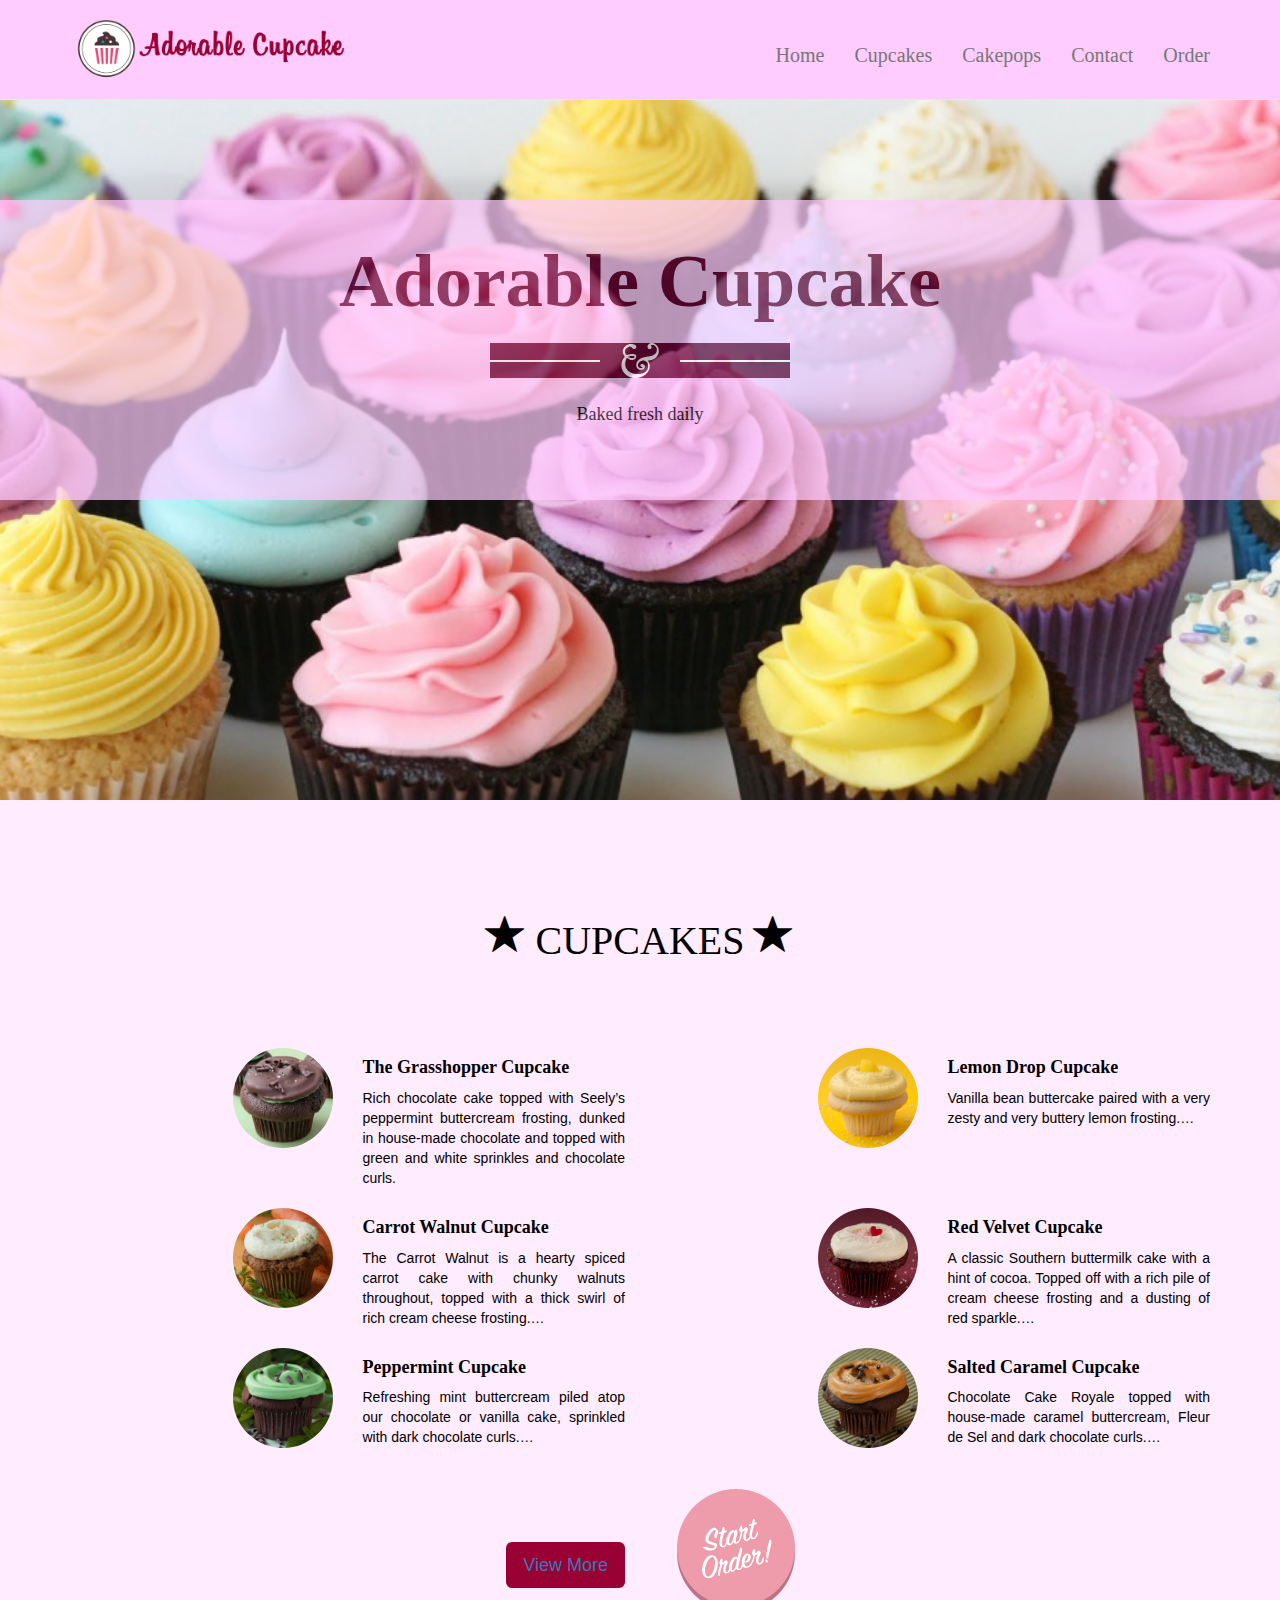
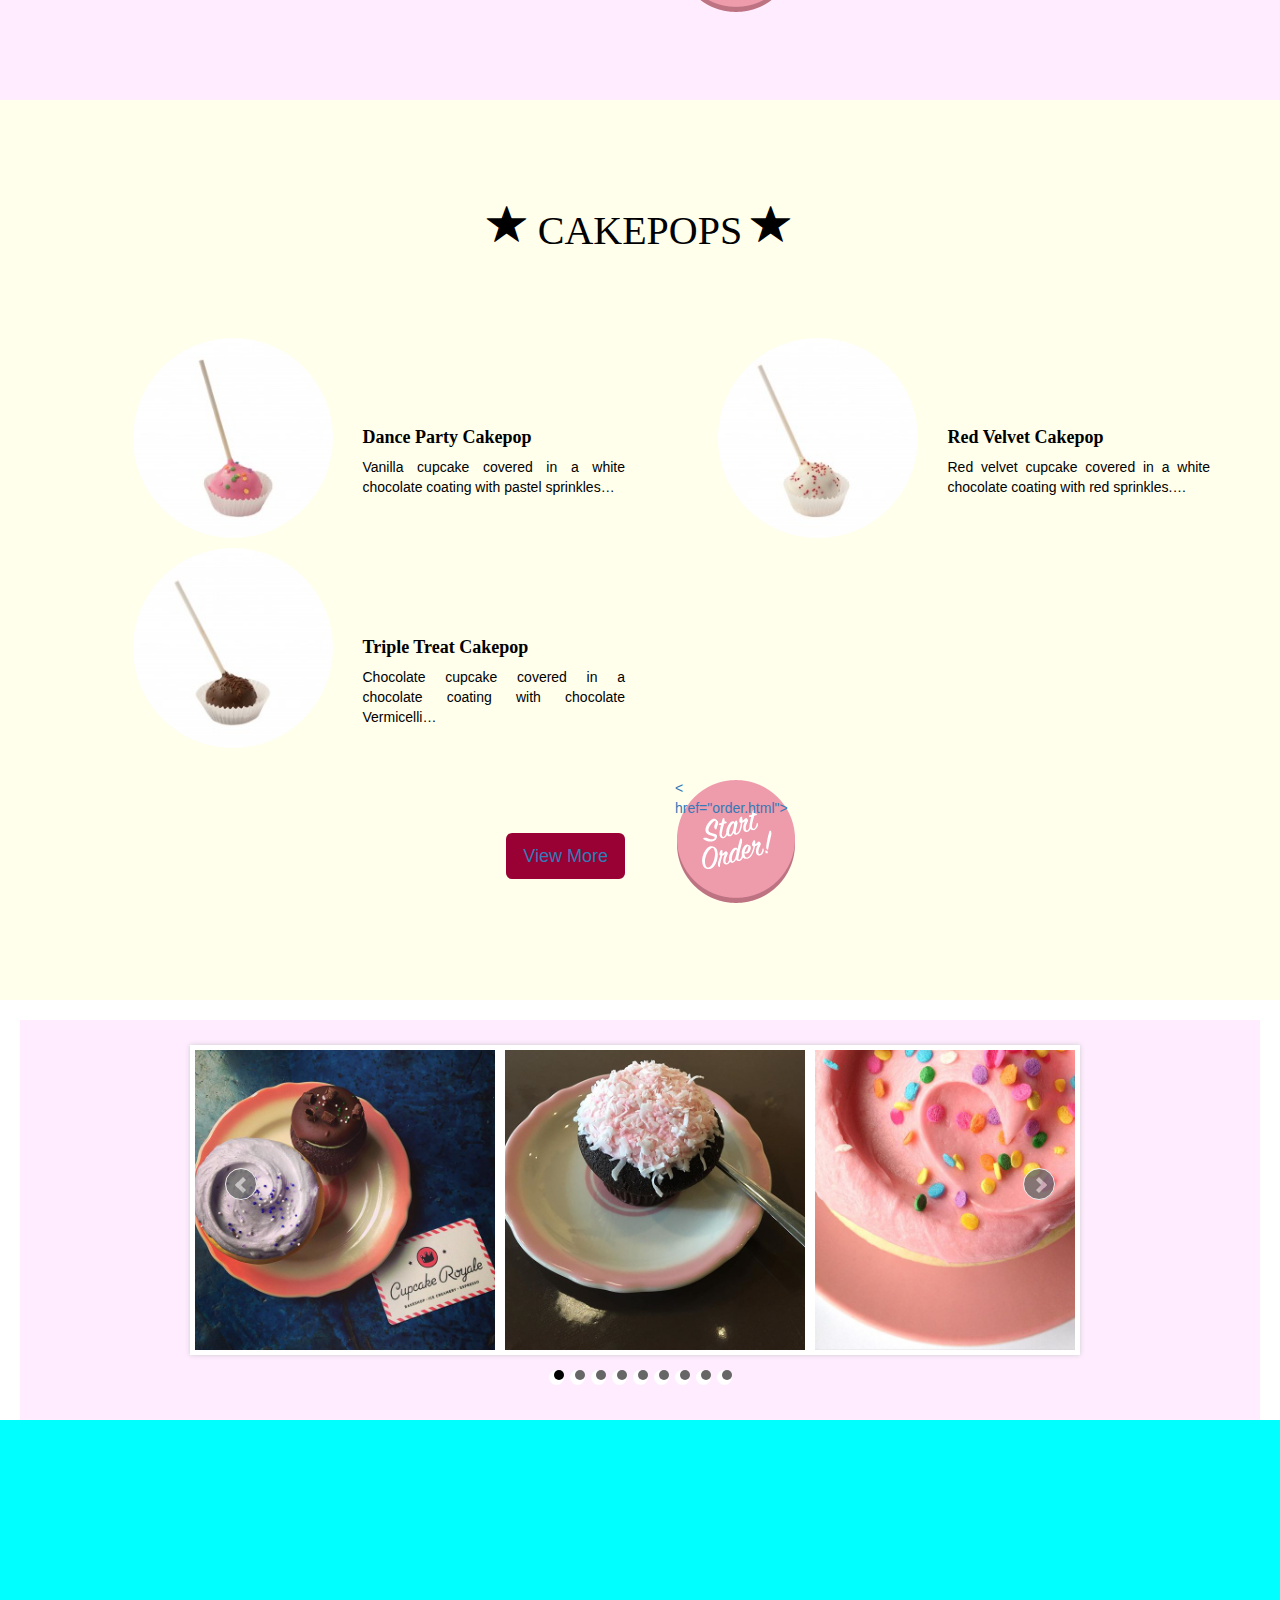
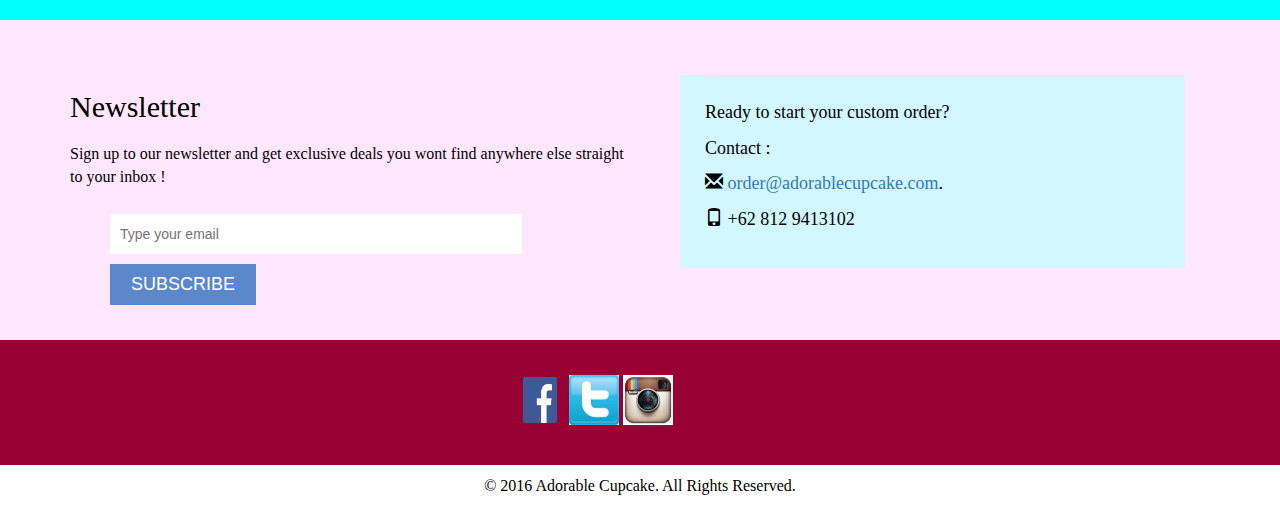
==== commit b9590cd1: "Membuat one page cakepops contact,dll." ====
--- a/index.html
+++ b/index.html
@@ -14,6 +14,7 @@
 <link rel="stylesheet" type="text/css" href="css/cupcakecss.css">
 <link rel="stylesheet" type="text/css" href="css/responsive.css">
 <link rel="stylesheet" type="text/css" href="css/jquery.bxslider.css">
+
 <!--<link rel="stylesheet" type="text/css" href="css/owl.carousel.css">-->
 
 
@@ -107,11 +108,12 @@
                     </li>
                     <li class="page-scroll">
                         <a href="#slide3">Cakepops</a>
-                    </li><li class="page-scroll">
-                        <a href="#">Party</a>
+                   	</li>
+                    <li class="page-scroll">
+                        <a href="#slide6">Contact</a>
                     </li>
                     <li class="page-scroll">
-                        <a href="#">Contact</a>
+                        <a href="order.html">Order</a>
                     </li>
                 </ul>
             </div> <!-- /.navbar-collapse -->
@@ -135,7 +137,7 @@
 			<h1 >Adorable Cupcake </h1>
 		    <br>
 		    <div id="divider"> </div>
-		     <h3>Wholeheartedly made with fresh and premium ingredients </h3>
+		     <h3>Baked fresh daily </h3>
         	</div>
         </div>
        <!-- </div> -->
@@ -225,13 +227,13 @@
              </div> 
 					
 			<div class="col-md-3 col-sm-12">
-                  <button type="button" class="btn btn-info btn-lg" style="float:right;">View More</button>
+                  <button type="button" class="btn btn-info btn-lg" style="float:right;"><a href="flavors.html">View More</a></button>
 			 </div>
                 
            <div class="col-md-3 col-sm-12">
-  					<!--<button type="button" class="btn btn-info btn-lg">Order Now</button> -->
+  					
   					<div id="start-order2">
-					<a class="sticker" href="#"></a>	
+					<a class="sticker" href="order.html"></a>	
 					</div>
            </div>
                 
@@ -304,13 +306,13 @@
              </div> 
 					
 			<div class="col-md-3 col-sm-12">
-                  <button type="button" class="btn btn-info btn-lg" style="float:right;">View More</button>
+                  <button type="button" class="btn btn-info btn-lg" style="float:right;"><a href="cakepops.html">View More</a></button>
 			 </div>
                 
            <div class="col-md-3 col-sm-12">
-  					<!--<button type="button" class="btn btn-info btn-lg">Order Now</button> -->
+  					
   					<div id="start-order3">
-					<a class="sticker" href="#"></a>	
+					<a class="sticker">< href="order.html"></a>	
 					</div>
            </div>
                 
@@ -356,20 +358,90 @@
 
 <!-- END of SLIDE 4 -->
 
-<!-- SLIDE 5/ FOOTER -->
+<!-- SLIDE 5 -->
 	<div id="slide5">
 		<div class="content">
            
-		<div id="copyright">Copyright &copy; Adorable Cupcake </div>  
+		<div ></div>  
 		</div> 
 		
 
     </div> 
 
+<!--END of SLIDE 6 -->
+
+<!-- SLIDE 6/ FOOTER -->
+	<div id="slide6">
+		<div class="footer-top-area">
+     
+
+        <div class="container">
+            <div class="row">
+                <div class="col-md-6 col-sm-6">
+                    <div class="footer-newsletter">
+                    	<h2 class="footer-wid-title">Newsletter</h2>
+                    	<br>
+                        <p style="font-family:'Trebuchet MS'; font-size:16px;">Sign up to our newsletter and get exclusive deals you wont find anywhere else straight to your inbox !</p>
+                        <div class="newsletter-form">
+                            <form action="#">
+                                <ul>
+                                <input type="email" placeholder="Type your email">
+                                <input type="submit" value="Subscribe">
+                                </ul>
+                            </form>
+                        </div>
+                    </div>
+                    
+                </div>
+            
+            
+                <div class="col-md-6 col-sm-6">
+                    
+						<div id="ready" style="background-color:#D2F7FF;">	
+						<p>Ready to start your custom order? </p>
+						<p>Contact : </p>
+						<p><span class="glyphicon glyphicon-envelope"></span> <a href="mailto:order@adorablecupcake.com">  order@adorablecupcake.com</a>.</p>
+						<p><span class="glyphicon glyphicon-phone"></span> +62 812 9413102</p>
+						</div>
+	
+                </div>
+          </div>
+         </div>
+   	</div>	
+          
+          <div class="footer-social-area">   
+          <div class="container">
+          		<div class="row">
+          			<div class="col-md-12">
+                    	 	<a href="www.facebook.com" target="_blank"><img style="width:50px; height:50px;"src="img/facebook.png"></a>
+                            <a href="www.twitter.com" target="_blank"><img style="width:50px; height:50px;" src="img/twitter.jpeg"></a>
+                            <a href="www.instagram.com" target="_blank"><img style="width:50px; height:50px;" src="img/insta.jpeg"></a>
+                        </div>
+                    </div>
+		</div> 
+        </div>
+   	
+		
+   <div class="footer-bottom-area">
+        <div class="container">
+            <div class="row">
+                <div class="col-md-12">
+                    <div class="copyright">
+                        <p>&copy; 2016 Adorable Cupcake. All Rights Reserved.</p>
+                    </div>
+                </div>
+                
+                </div>
+        </div>
+    </div> 
+        
+	
+
+</div> 
+
 <!--END of SLIDE 5 -->
 
 
-
 </body>
 
 </html>
--- a/css/cupcakecss.css
+++ b/css/cupcakecss.css
@@ -279,7 +279,7 @@
 
 
 #slide5{
-	background: url('../img/slide5.jpg') no-repeat fixed 50% 0;
+	background:no-repeat aqua fixed 50% 0;
 	height: 200px;
 	margin: 0 auto;
 	padding: 20px 0;
@@ -287,18 +287,117 @@
 	background-size: cover;
 }
 
+#slide6{
+	background:#FFE8FF fixed 50% 0;
+	height: 400px;
+	margin: 0 auto;
+	padding: 20px 0;
+	color:black;
+	background-size: cover;
+}
 
 /* FLAVORS */
 
-#section {
-	width:80%;
+.section {
+	width:60%;
+	float:left;
+	padding:10px;
+	height:175px;
+	background-color:#FFECFF;
+	font-family:"Trebuchet MS";
+	font-size:16px;
+}
+
+.start-order {
+	width:20%;
+	float:left;
+	padding:20px;
+	background-color:#FFECFF;
+	height:175px;
+}
+
+.start-order .sticker {
+    position: relative;
+    float:left;
+    width: 122px;
+	height: 127px;
+	background-repeat: no-repeat;
+	background-position: center center;
+	background-image:url('../img/sticker-start-order.png');
+}
+
+
+.article {
+	width:40%;
 	float:left;
 	padding:5%;
-	height:150px;
+	height:300px;
 	background-color:#FFECFF;
 	font-family:"Trebuchet MS";
-	font-size:18px;
-}
+	font-size:16px;
+}
+
+.footer-top-area {
+  bottom: -153px;
+  height: 300px;
+}    
+
+.footer-about-us {
+  margin-bottom: 60px;
+  color:black;
+  text-align:left;
+}
+
+.footer-newsletter {
+  margin-bottom: 60px;
+  color:black;
+  text-align:left;
+  padding-top:20px;
+
+}
+
+.newsletter-form input[type=email] {
+    background: none repeat scroll 0 0 #fff;
+    border: medium none;
+    margin-bottom: 10px;
+    padding: 10px;
+    width: 80%;
+}
+.newsletter-form input[type=submit] {
+    background: none repeat scroll 0 0 #5a88ca;
+    border: medium none;
+    color: #fff;
+    display: inline-block;
+    font-size: 18px;
+    padding: 7px 20px;
+    text-transform: uppercase;border: 1px solid #5a88ca;
+    margin-bottom:10px;
+}
+.newsletter-form input[type=submit]:hover {background: #222;border-color: #666}
+.newsletter-form {
+    margin-top: 25px;
+}
+
+.footer-bottom-area {background:#990033;color:white;height:75px;}
+
+.footer-wid-title {
+  font-family:"Trebuchet MS";
+  font-size: 30px;
+  font-weight: 100px;
+  color: black;
+  text-align:left;
+  text-align:left;
+  padding-top:20px;
+}
+
+.footer-wid-title p {
+	font-family:"Trebuchet MS";
+	text-align:left;
+}
+
+
+.footer-social-area {background:#990033;color:white;height:50px; padding-left:500px;}
+
 
 #start-order2 {
 	width:20%;
@@ -340,18 +439,17 @@
 
  
 #ready{
-	padding:5%;
-	margin:50px; 
-	height: 100px; 
-	background-color:aqua;
-	
+	padding:25px;
+	margin:25px; 
 }
 
 #ready p {
-	text-align:center;
+	text-align:left;
 	font-family:"Trebuchet MS";
-	font-size:small;
-}
+	font-size:18px;
+}
+
+
 
 /*TESTIMONI */
 #head-testimoni{
@@ -362,9 +460,80 @@
 	background-size: cover;
 }
 
+.order {
+	margin-top:150px;
+}
+
 
 /*= FOOTER 
 --------------------------------------------------------*/
 
-#copyright  { color: #fff; font-family:"Wellfleet";  font-size: 14px; margin-top: 100px; text-align: center;  }
-#copyright  a { text-decoration: none; color: #fff;  }+.copyright  { color: black; font-family:"Wellfleet";  font-size: 16px; margin-top: 50px; text-align: center;  }
+.copyright  a { text-decoration: none; color: #fff;  }
+
+/* ORDER */
+
+
+
+.order .container h1{
+	font-family:Billabong;
+	font-size:70px;
+	color:black;
+	text-align:left;
+}
+
+.order .container p{
+font-size:18px;
+}
+
+.order-form input[type=name] {
+    background: none repeat scroll 0 0 #fff;
+    border: medium none;
+    margin-bottom: 10px;
+    padding: 10px;
+    width: 300px;
+}
+.order-form input[type=phone] {
+    background: none repeat scroll 0 0 #fff;
+    border: medium none;
+    margin-bottom: 10px;
+    padding: 10px;
+    width: 300px;
+}
+.order-form input[type=email] {
+    background: none repeat scroll 0 0 #fff;
+    border: medium none;
+    margin-bottom: 10px;
+    padding: 10px;
+    width: 300px;
+}
+.order-form input[type=message] {
+    background: none repeat scroll 0 0 #fff;
+    border: medium none;
+    margin-bottom: 10px;
+    padding: 10px;
+    width: 300px;
+    height:200px
+}
+
+
+.order-form input[type=submit] {
+    background: none repeat scroll 0 0 #5a88ca;
+    border: medium none;
+    color: #fff;
+    display: inline-block;
+    font-size: 18px;
+    padding: 10px 20px;
+    text-transform: uppercase;border: 1px solid #5a88ca;
+    margin-bottom:10px;
+}
+.order-form input[type=submit]:hover {background: #222;border-color: #666}
+.order-form {
+    margin-top: 25px;
+}
+
+textarea {
+border-radius : 5%;
+width:50%;
+}
+
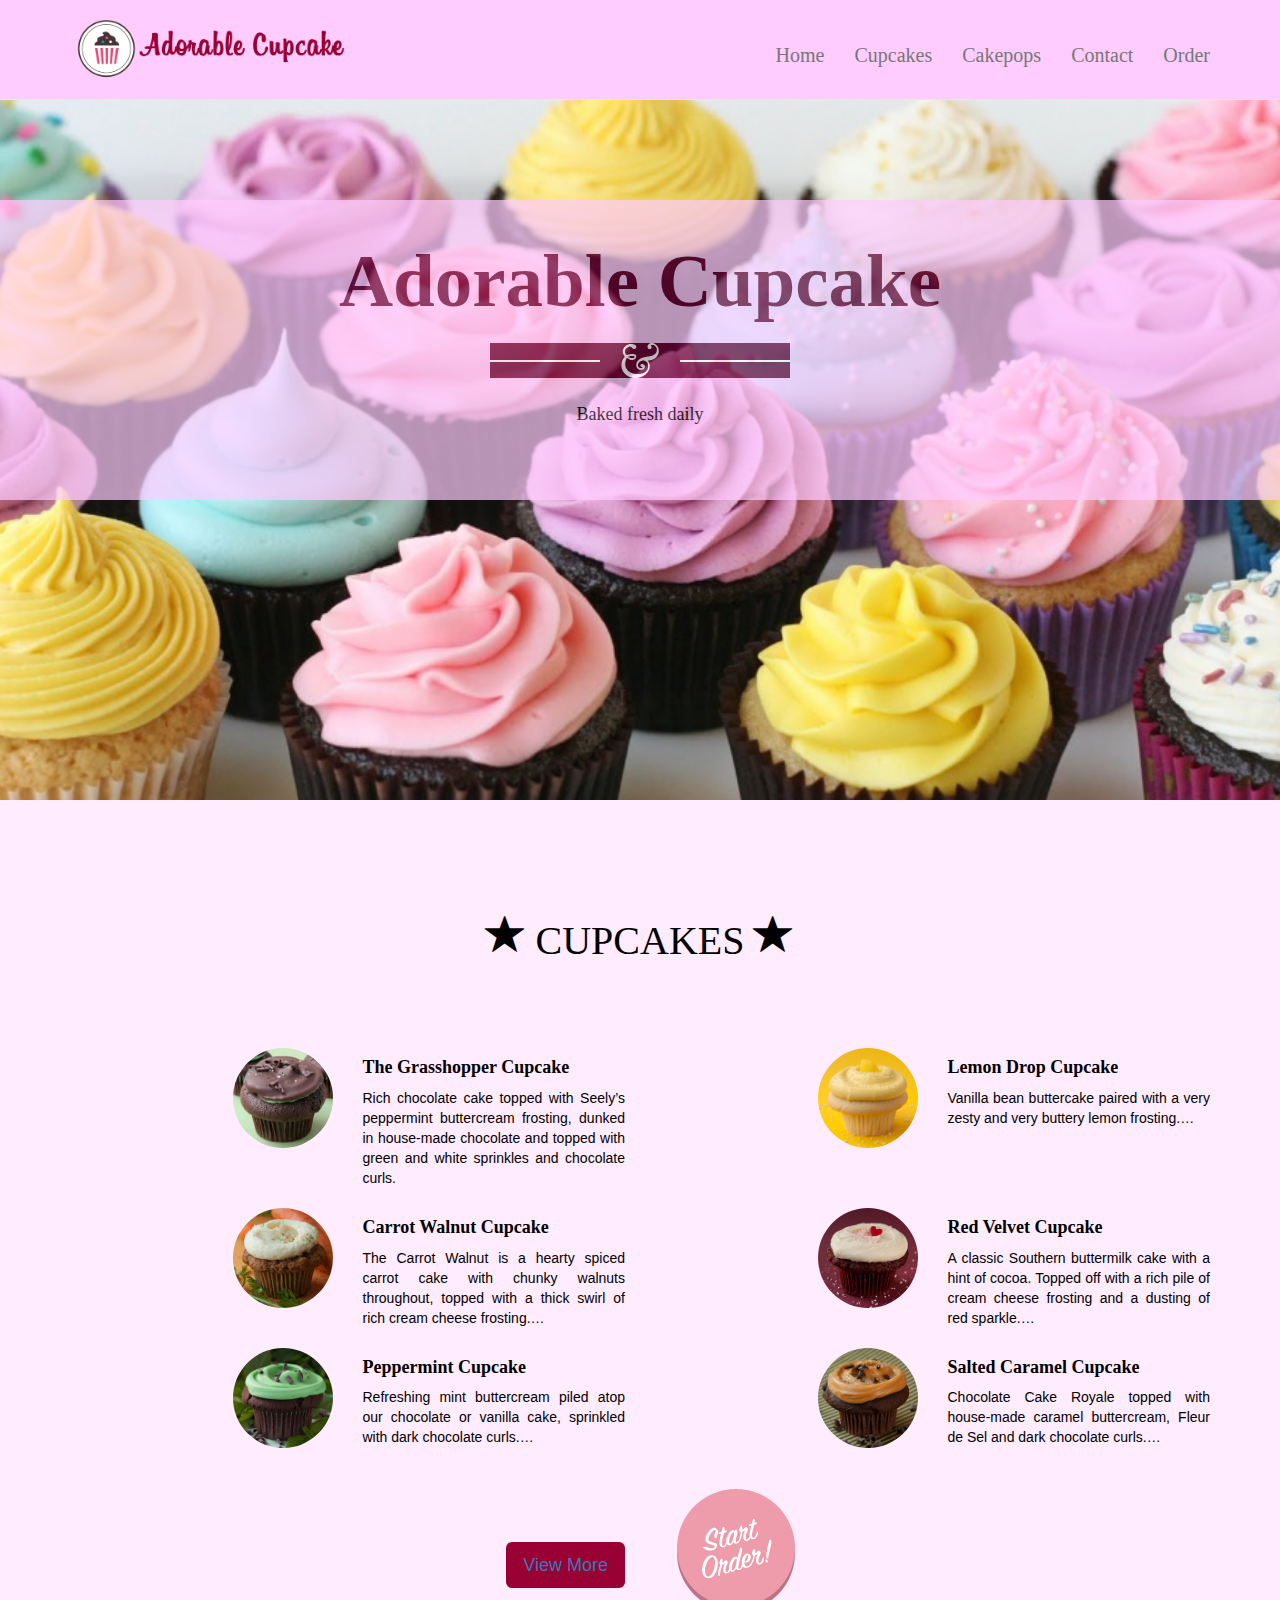
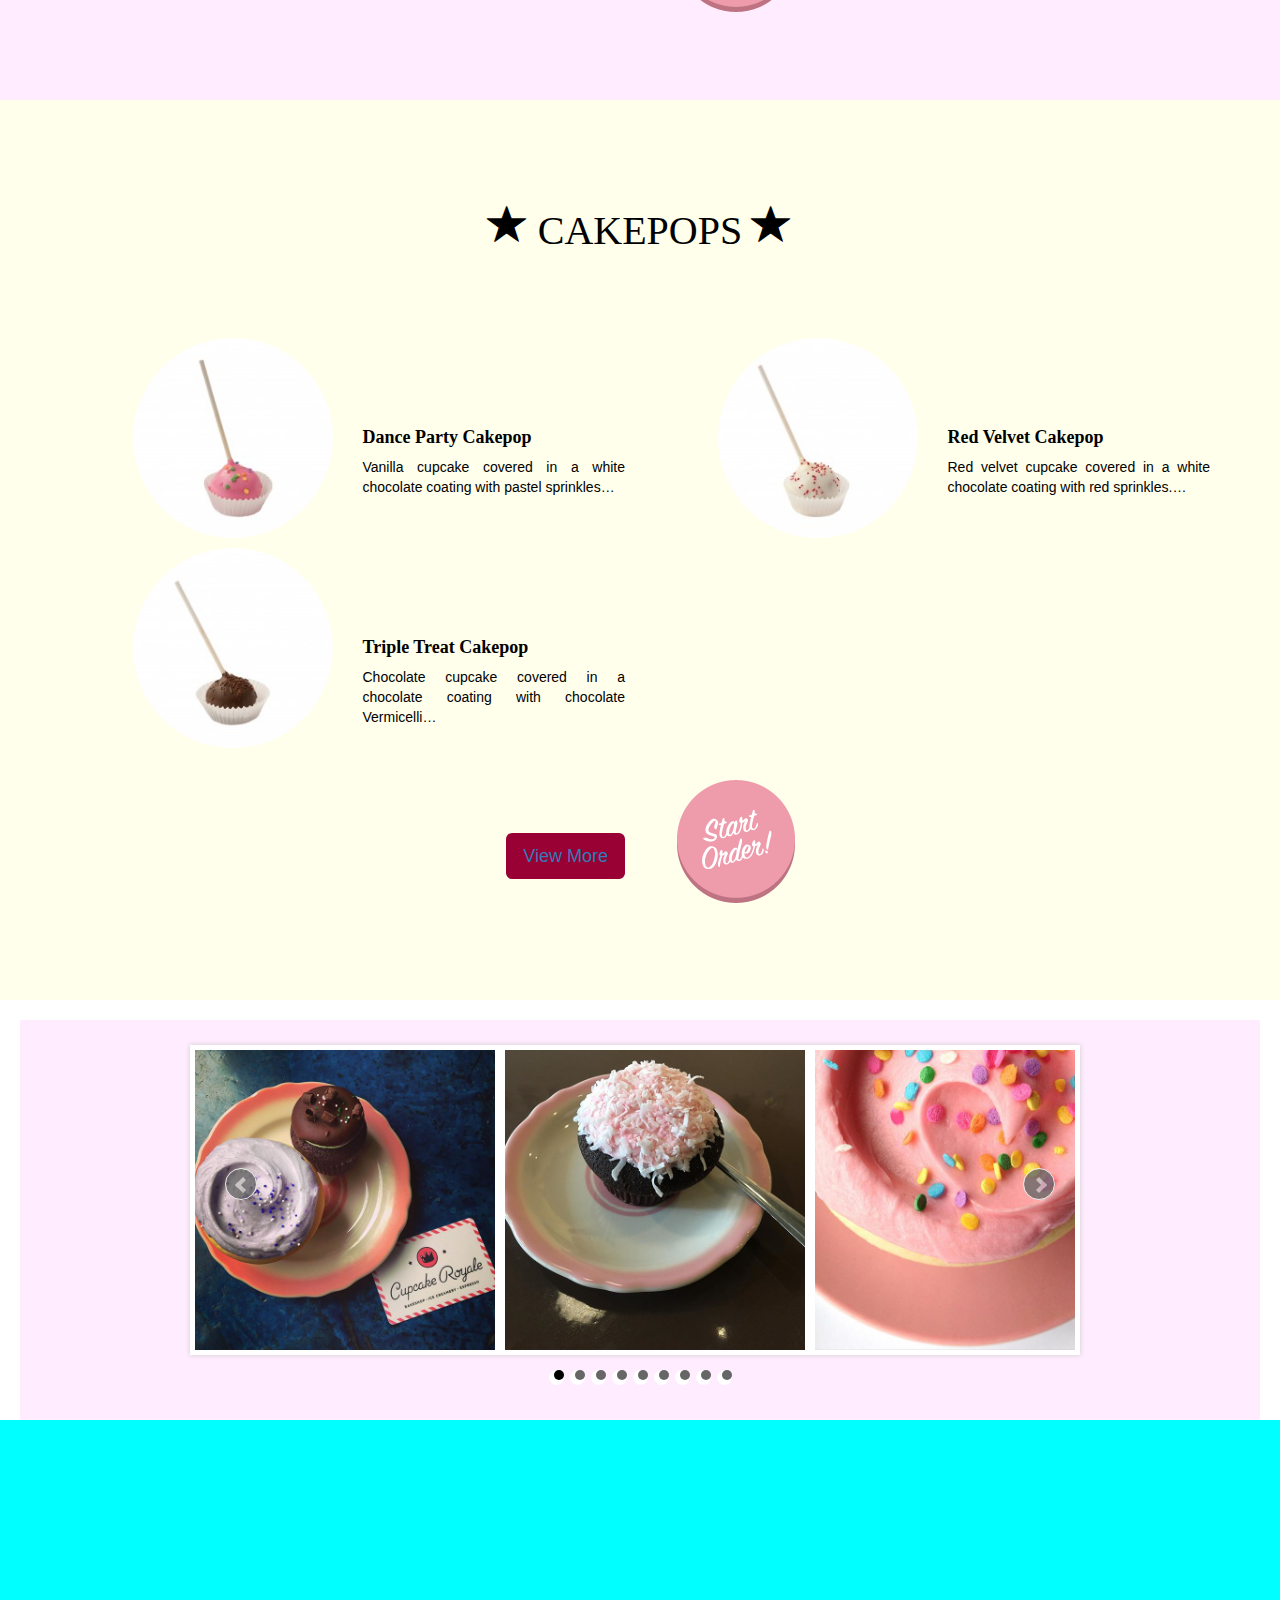
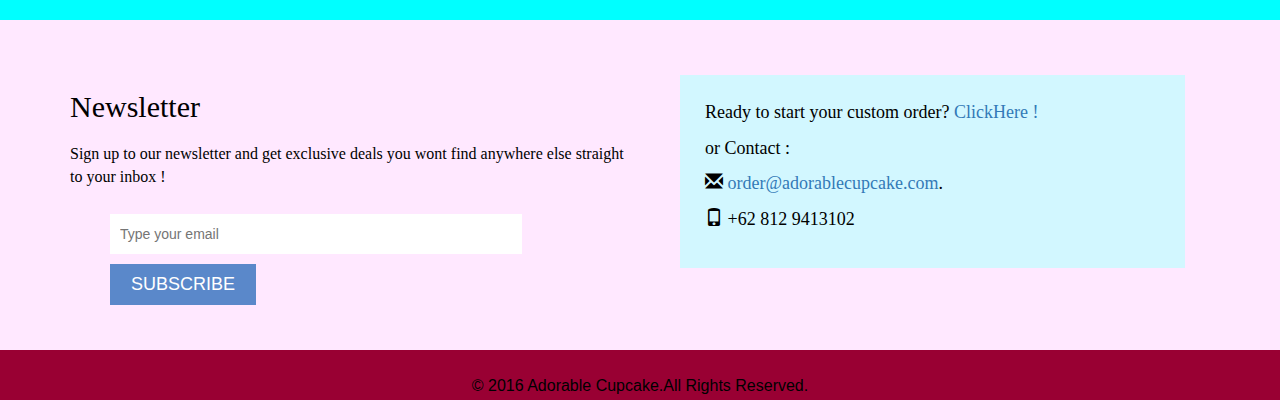
==== commit 43747429: "Finalize ver 1.0" ====
--- a/index.html
+++ b/index.html
@@ -12,15 +12,19 @@
 
 <!-- Custom CSS -->
 <link rel="stylesheet" type="text/css" href="css/cupcakecss.css">
-<link rel="stylesheet" type="text/css" href="css/responsive.css">
+<!--<link rel="stylesheet" type="text/css" href="css/responsive.css">-->
 <link rel="stylesheet" type="text/css" href="css/jquery.bxslider.css">
+<link rel="stylesheet" type="text/css" href="css/font-awesome.min.css">
+
 
 <!--<link rel="stylesheet" type="text/css" href="css/owl.carousel.css">-->
 
 
 <!-- Bootstrap Javascript -->
 <script src="js/bootstrap.js" type="text/javascript"></script>
-<script src="js/jquery-1.12.1.min.js" type="text/javascript"></script>
+<script src="js/jquery-1.10.2.min.js" type="text/javascript"></script>
+
+
 
 <!-- Custom Javascript -->
 <script src="js/cupcakejs.js" type="text/javascript"></script>
@@ -97,25 +101,13 @@
             
             <div class="collapse navbar-collapse" id="bs-example-navbar-collapse-1">
                 <ul class="nav navbar-nav navbar-right">
-                    <li class="hidden">
-                        <a href="#"></a>
-                    </li>
-                    <li class="page-scroll">
-                        <a href="#slide1">Home</a>
-                    </li>
-                    <li class="page-scroll">
-                        <a href="#slide2">Cupcakes</a>
-                    </li>
-                    <li class="page-scroll">
-                        <a href="#slide3">Cakepops</a>
-                   	</li>
-                    <li class="page-scroll">
-                        <a href="#slide6">Contact</a>
-                    </li>
-                    <li class="page-scroll">
-                        <a href="order.html">Order</a>
-                    </li>
-                </ul>
+                     
+		<li><a href="#slide1" class="active" title="Next Section" >Home</a></li>
+		<li><a href="#slide2" title="Next Section">Cupcakes</a></li>
+		<li><a href="#slide3" title="Next Section">Cakepops</a></li>
+		<li><a  href="#slide6" title="Next Section">Contact</a></li>
+		<li><a href="order.html" title="Next Section">Order</a></li>			
+			</ul>
             </div> <!-- /.navbar-collapse -->
 
                 
@@ -312,7 +304,7 @@
            <div class="col-md-3 col-sm-12">
   					
   					<div id="start-order3">
-					<a class="sticker">< href="order.html"></a>	
+					<a class="sticker" href="order.html"></a>	
 					</div>
            </div>
                 
@@ -398,8 +390,8 @@
                 <div class="col-md-6 col-sm-6">
                     
 						<div id="ready" style="background-color:#D2F7FF;">	
-						<p>Ready to start your custom order? </p>
-						<p>Contact : </p>
+						<p>Ready to start your custom order? <span><a href="order.html"> ClickHere !</a></span></p>
+						<p> or Contact : </p>
 						<p><span class="glyphicon glyphicon-envelope"></span> <a href="mailto:order@adorablecupcake.com">  order@adorablecupcake.com</a>.</p>
 						<p><span class="glyphicon glyphicon-phone"></span> +62 812 9413102</p>
 						</div>
@@ -409,32 +401,60 @@
          </div>
    	</div>	
           
-          <div class="footer-social-area">   
-          <div class="container">
+          <!-- <div class="footer-social-area">   
+          	<div class="container">
           		<div class="row">
-          			<div class="col-md-12">
+          			<div class="col-md-4">
+                	</div>
+          			<div class="col-md-4">
+          			<p> Find us on:
                     	 	<a href="www.facebook.com" target="_blank"><img style="width:50px; height:50px;"src="img/facebook.png"></a>
                             <a href="www.twitter.com" target="_blank"><img style="width:50px; height:50px;" src="img/twitter.jpeg"></a>
                             <a href="www.instagram.com" target="_blank"><img style="width:50px; height:50px;" src="img/insta.jpeg"></a>
+                            </p>
                         </div>
                     </div>
-		</div> 
+                  <div class="col-md-4">
+                  </div>
+
+		</div>
         </div>
    	
 		
    <div class="footer-bottom-area">
         <div class="container">
             <div class="row">
-                <div class="col-md-12">
-                    <div class="copyright">
-                        <p>&copy; 2016 Adorable Cupcake. All Rights Reserved.</p>
+ 					<div class="col-md-4">
+                	</div>
+                <div class="col-md-4">
+                	<div class="copyright">
+                        <p>&copy; 2016 Adorable Cupcake.All Rights Reserved.</p>
                     </div>
                 </div>
+                <div class="col-md-4">
+                	</div>
                 
                 </div>
         </div>
-    </div> 
+    </div> -->
+    
+    <!-- Footer -->
+    <footer class="text-center">
         
+        <div class="footer-bottom-area">
+            <div class="container">
+                <div class="row">
+                    <div class="col-md-12">
+                       <p>&copy; 2016 Adorable Cupcake.All Rights Reserved.</p>                    
+                       </div>
+                </div>
+            </div>
+        </div>
+    </footer>
+
+    
+
+        
 	
 
 </div> 
--- a/css/cupcakecss.css
+++ b/css/cupcakecss.css
@@ -82,7 +82,7 @@
 
 #slide1, #slide2{ width: 100%; }
 #slide1{
-	background:url('../img/Cupcakes-5-1024x640.jpg') fixed 50% 0;
+	background:url('../img/Cupcakes-5-1024x640.jpg') no-repeat fixed 50% 0;
 	color:#660033;
 	height:800px;
 	margin: 0;
@@ -337,6 +337,10 @@
 	font-size:16px;
 }
 
+.contact{
+	margin-top:150px;
+	padding:150px;
+}
 .footer-top-area {
   bottom: -153px;
   height: 300px;
@@ -378,7 +382,7 @@
     margin-top: 25px;
 }
 
-.footer-bottom-area {background:#990033;color:white;height:75px;}
+.footer-bottom-area {background:#990033;color:black;font-size:16px;height:50px;margin-top:10px;}
 
 .footer-wid-title {
   font-family:"Trebuchet MS";
@@ -396,7 +400,7 @@
 }
 
 
-.footer-social-area {background:#990033;color:white;height:50px; padding-left:500px;}
+.footer-social-area {background:#990033;color:white;height:75px;}
 
 
 #start-order2 {
@@ -468,8 +472,10 @@
 /*= FOOTER 
 --------------------------------------------------------*/
 
-.copyright  { color: black; font-family:"Wellfleet";  font-size: 16px; margin-top: 50px; text-align: center;  }
+.copyright  { color:black; font-family:"Wellfleet";  font-size: 14px; margin-top: 10px; text-align:left;  }
+
 .copyright  a { text-decoration: none; color: #fff;  }
+
 
 /* ORDER */
 
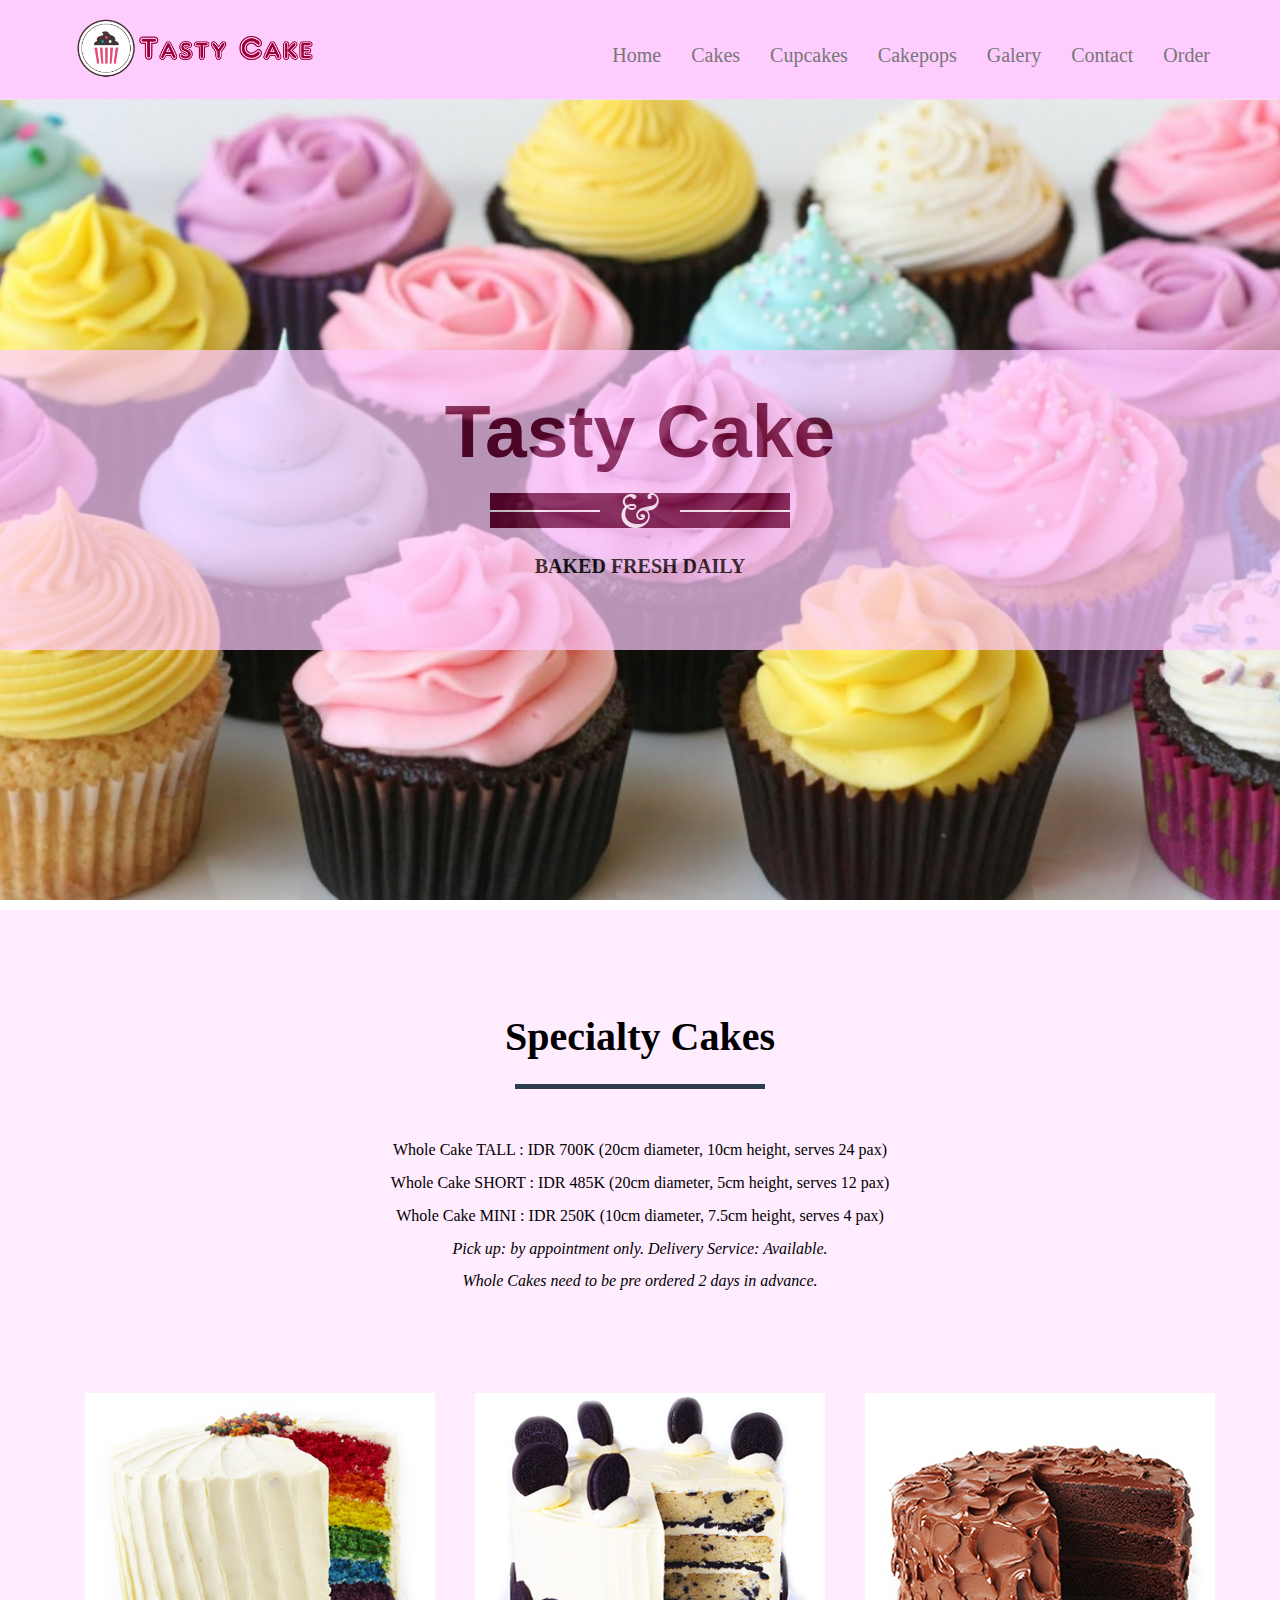
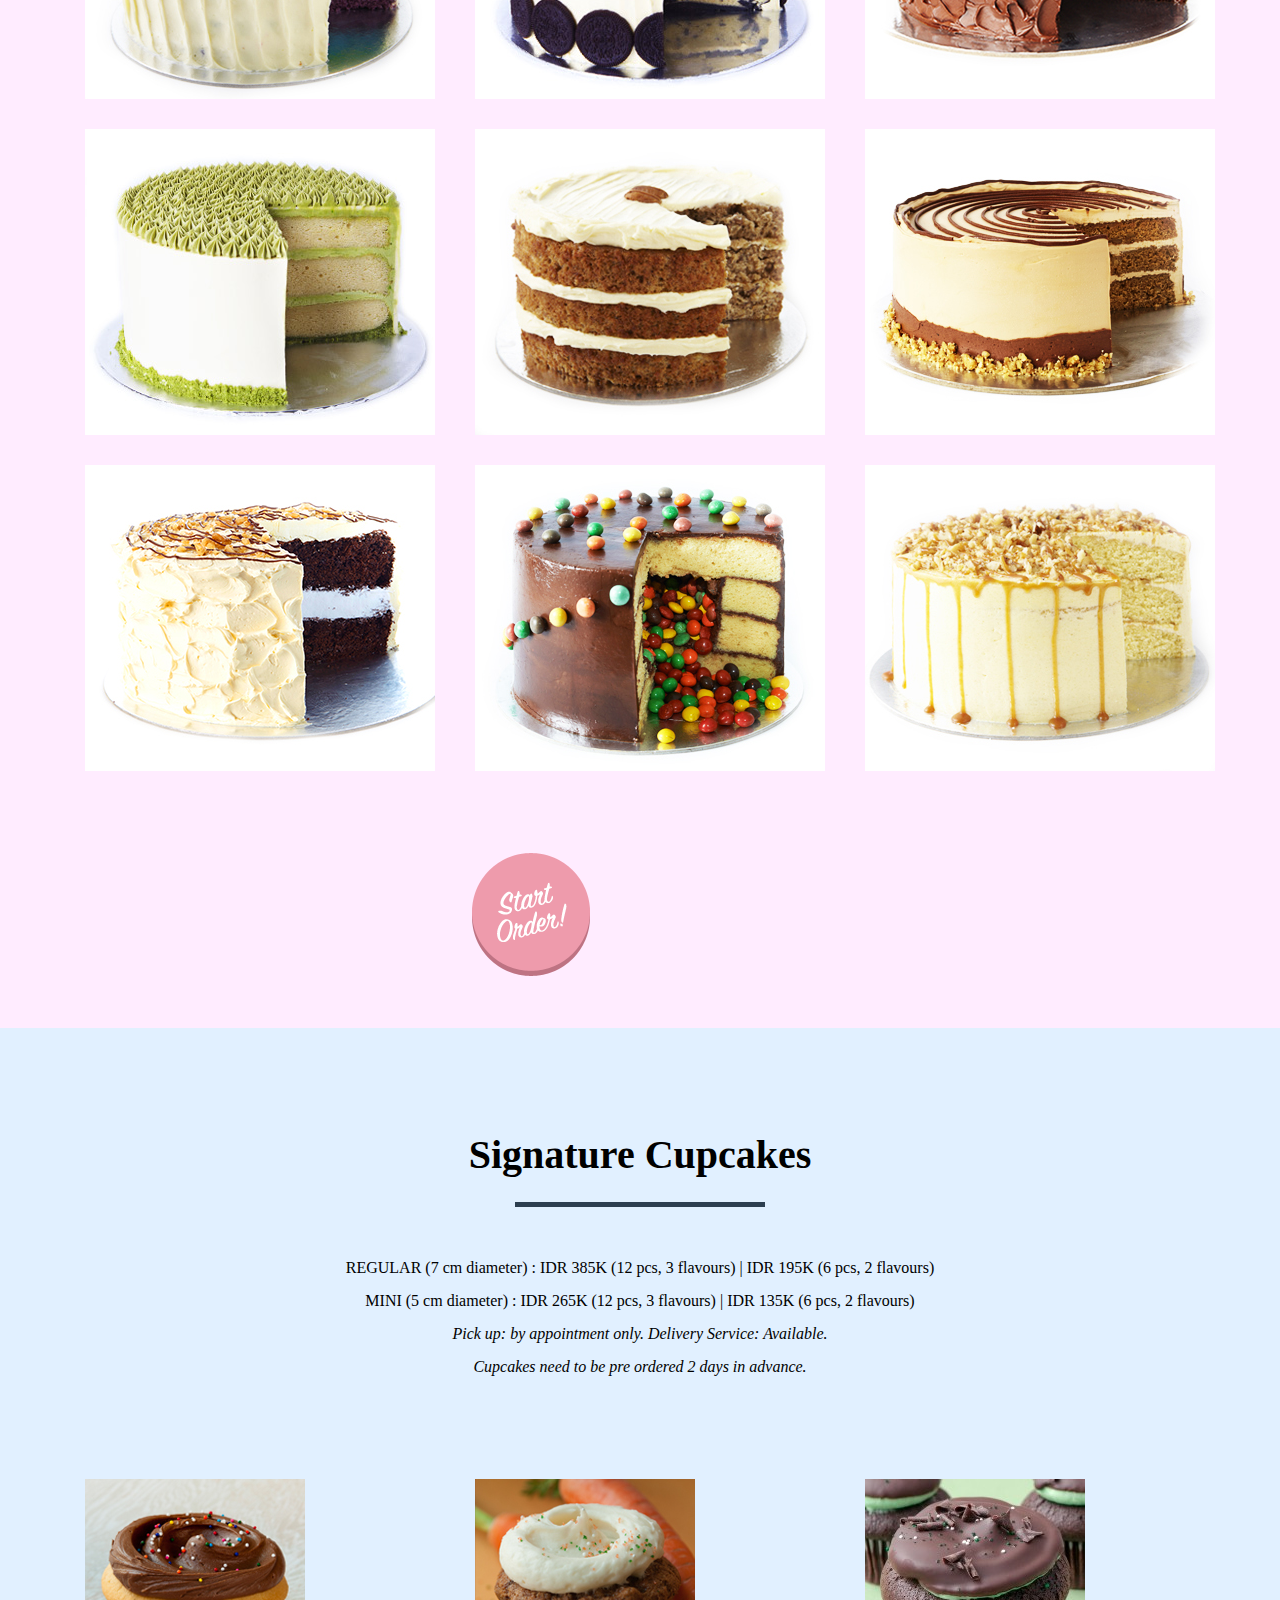
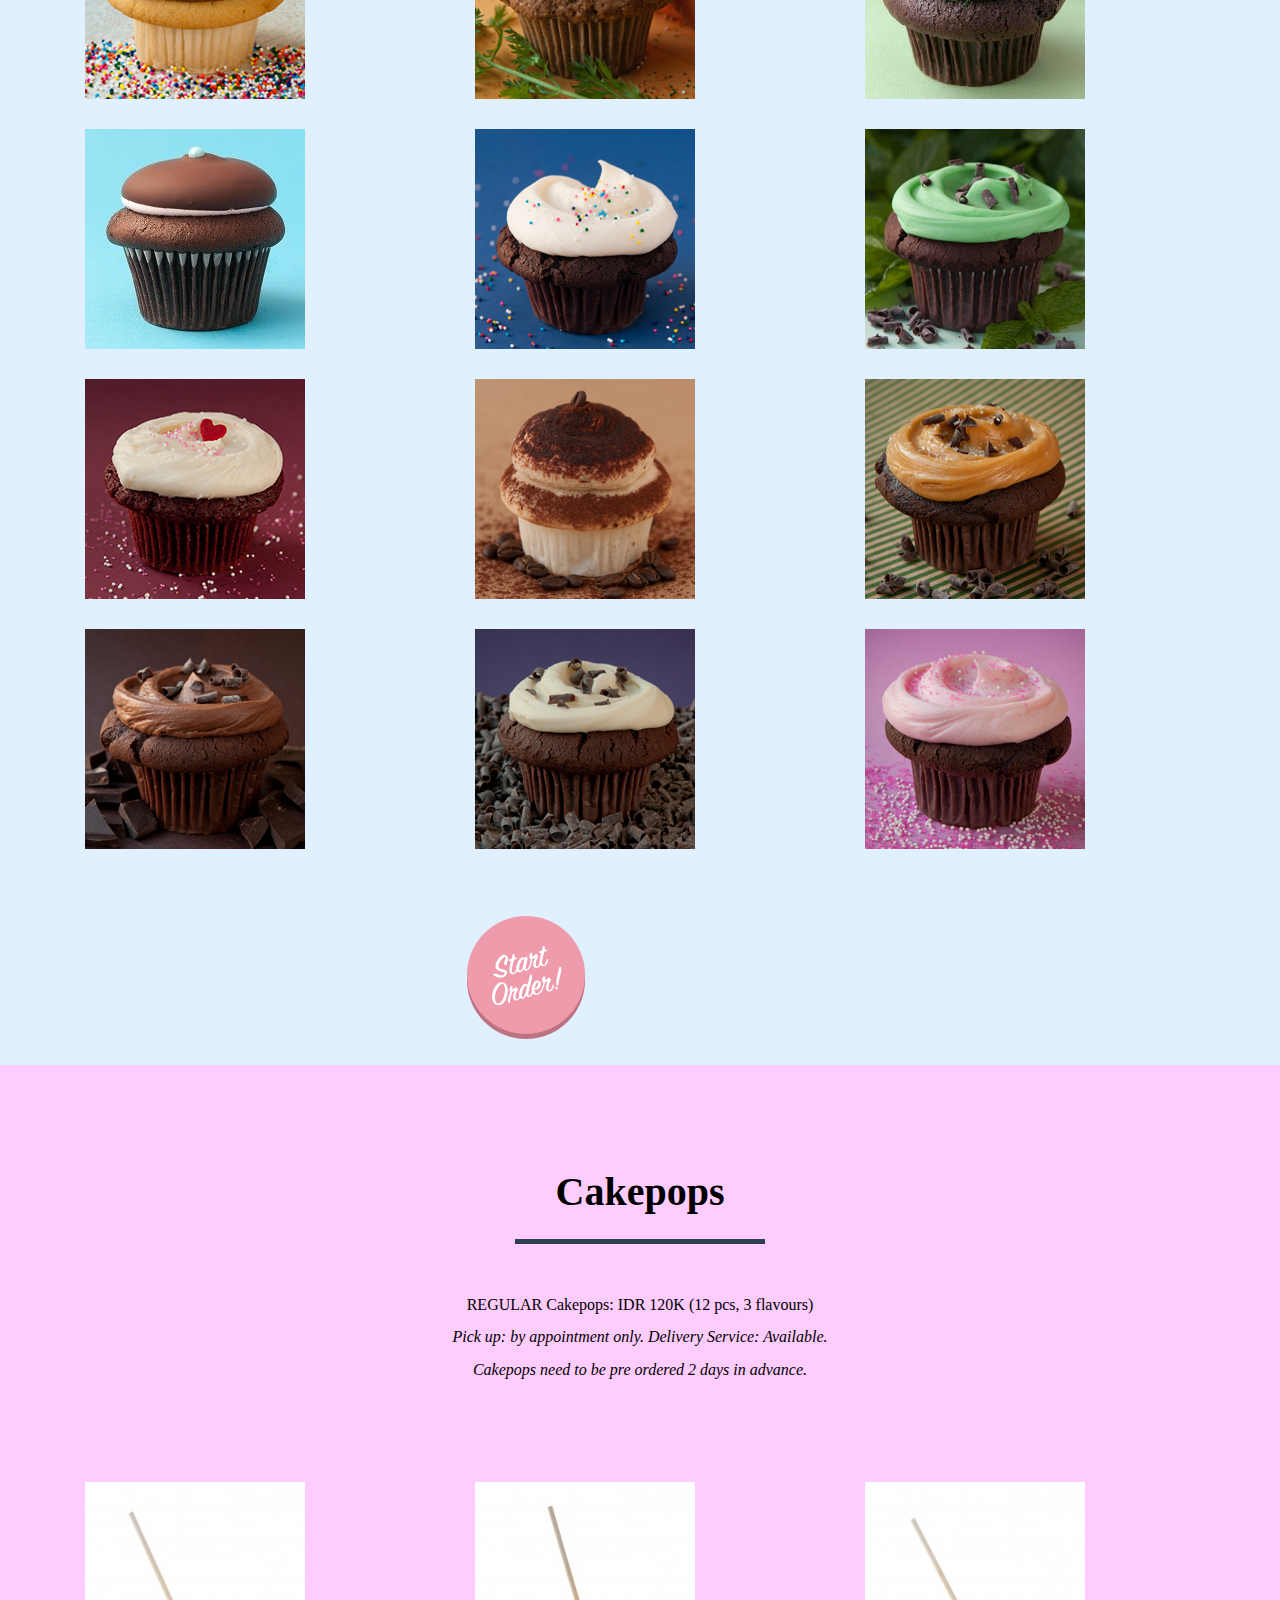
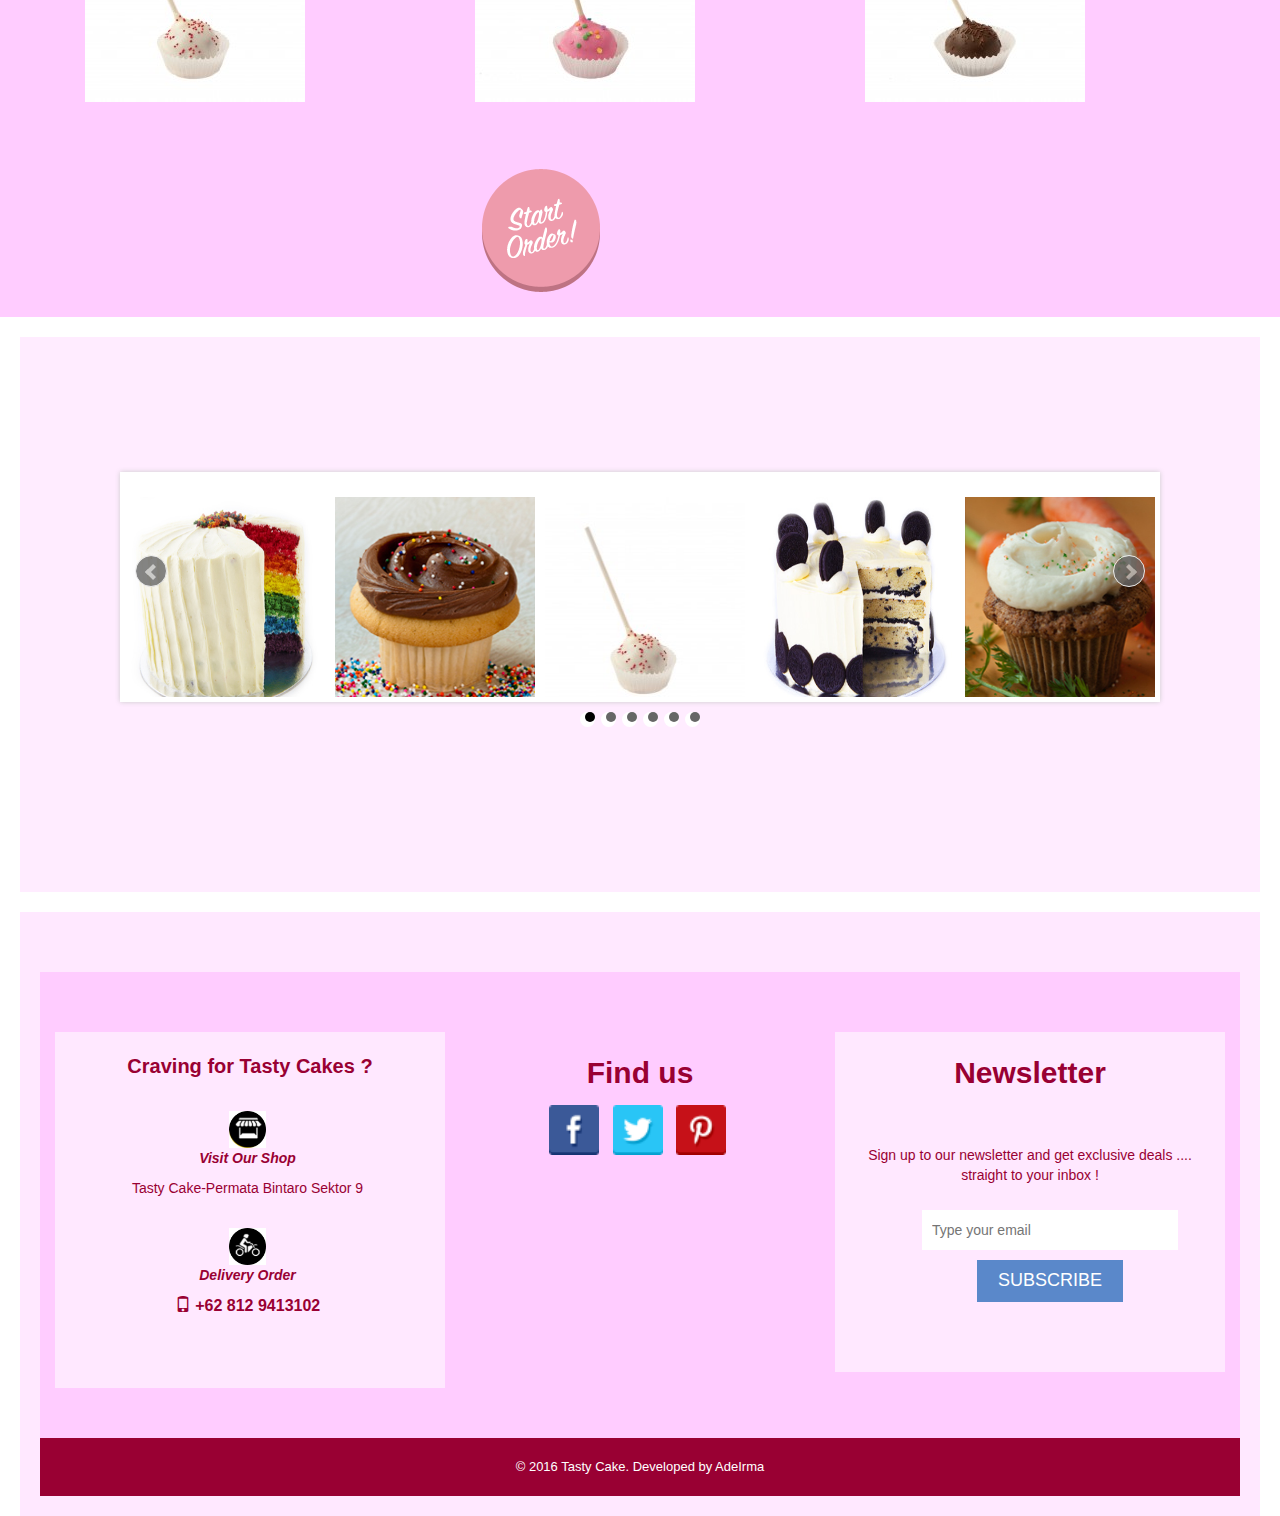
==== commit a3be139b: "Finalize ver 2.0" ====
--- a/index.html
+++ b/index.html
@@ -2,10 +2,19 @@
 <html>
 
 <head>
-<meta content="text/html; charset=utf-8" http-equiv="Content-Type" />
-<meta name="viewport" content="width=device-width, initial-scale=1.0">
-
-<title>Adorable Cupcake</title>
+<!-- <meta content="text/html" charset=utf-8 http-equiv="Content-Type" />
+<meta name="viewport" content="width=device-width, initial-scale=1.0"> -->
+
+<meta charset="utf-8">
+    <meta http-equiv="X-UA-Compatible" content="IE=edge">
+    <meta name="viewport" content="width=device-width, initial-scale=1">
+    <meta name="description" content="">
+    <meta name="author" content="">
+
+
+
+
+<title>Cupcakery Cupcake</title>
 
 <!-- Bootstrap CSS -->
 <link rel="stylesheet" type="text/css" href="css/bootstrap.css">
@@ -13,8 +22,10 @@
 <!-- Custom CSS -->
 <link rel="stylesheet" type="text/css" href="css/cupcakecss.css">
 <!--<link rel="stylesheet" type="text/css" href="css/responsive.css">-->
-<link rel="stylesheet" type="text/css" href="css/jquery.bxslider.css">
-<link rel="stylesheet" type="text/css" href="css/font-awesome.min.css">
+<link rel="stylesheet" type="text/css" href="css/bxslidercss.css">
+<!--<link rel="stylesheet" type="text/css" href="css/font-awesome.min.css">-->
+<link href="font-awesome/css/font-awesome.min.css" rel="stylesheet" type="text/css">
+<link href="css/freelancer.css" rel="stylesheet">
 
 
 <!--<link rel="stylesheet" type="text/css" href="css/owl.carousel.css">-->
@@ -22,23 +33,26 @@
 
 <!-- Bootstrap Javascript -->
 <script src="js/bootstrap.js" type="text/javascript"></script>
-<script src="js/jquery-1.10.2.min.js" type="text/javascript"></script>
+<!--<script src="js/jquery-1.10.2.min.js" type="text/javascript"></script>-->
+<script src="js/jquery.js"></script>
 
 
 
 <!-- Custom Javascript -->
 <script src="js/cupcakejs.js" type="text/javascript"></script>
 <script src="js/jquery.bxslider.js" type="text/javascript"></script>
+
+ 
 
 <script>
 // JQUERY FOR IMAGE SLIDER
  
  $(document).ready(function(){
   	$('.bxslider').bxSlider({
-    slideWidth: 300,
+    slideWidth: 200,
     minSlides: 1,
-    maxSlides: 3,
-    moveSlides: 1,
+    maxSlides: 5,
+    moveSlides: 5,
     slideMargin: 10
   });
 });
@@ -49,7 +63,7 @@
    
 <!----- JQUERY FOR SLIDING NAVIGATION --->   
 $(document).ready(function() {
-  $('a[href*=#]').each(function() {
+  $('a[href*=#slide]').each(function() {
     if (location.pathname.replace(/^\//,'') == this.pathname.replace(/^\//,'')
     && location.hostname == this.hostname
     && this.hash.replace(/#/,'') ) {
@@ -94,7 +108,7 @@
                     <span class="icon-bar"></span>
                     <span class="icon-bar"></span>
                 </button>
-                <a class="navbar-brand" href="index.html"><img src="img/logopage.png" height="75px"></a>
+                <a class="navbar-brand" href="index.html"><img src="img/logopage3.png" height="75px"></a>
             </div>
 
             <!-- Collect the nav links, forms, and other content for toggling -->
@@ -103,8 +117,10 @@
                 <ul class="nav navbar-nav navbar-right">
                      
 		<li><a href="#slide1" class="active" title="Next Section" >Home</a></li>
-		<li><a href="#slide2" title="Next Section">Cupcakes</a></li>
-		<li><a href="#slide3" title="Next Section">Cakepops</a></li>
+		<li><a href="#slide2" title="Next Section">Cakes</a></li>
+		<li><a href="#slide3" title="Next Section">Cupcakes</a></li>
+		<li><a href="#slide4" title="Next Section">Cakepops</a></li>
+		<li><a href="#slide5" title="Next Section">Galery</a></li>
 		<li><a  href="#slide6" title="Next Section">Contact</a></li>
 		<li><a href="order.html" title="Next Section">Order</a></li>			
 			</ul>
@@ -126,7 +142,7 @@
 			<div class="quotes">
 			<br>
 			<br>
-			<h1 >Adorable Cupcake </h1>
+			<h1>Tasty Cake </h1>
 		    <br>
 		    <div id="divider"> </div>
 		     <h3>Baked fresh daily </h3>
@@ -137,329 +153,1183 @@
 
 <!-- END of SLIDE 1 -->
 
-
 <!-- SLIDE 2 --> 
 <div id="slide2">
-		<div class="container">
-            <div class="row" style="padding:75px;">
-             	<div class="col-md-12 col-sm-12" style="text-align:center;">
-                	<h2 style="font-family:'Arial Black'; color:black"><span class="glyphicon glyphicon-star"></span>  CUPCAKES  <span class="glyphicon glyphicon-star"></span></h2>
-                    </div>
-		</div>
-		</div>
-             
 <div class="container">
-	<div class="row">
-			<div class="col-md-3 col-sm-6">
-			<img src="img/Grasshopper_Web-220x220.jpg" class="img-circle" alt="" style="width:100px; height:100px; float:right;"> 
-			</div>
-			
-			<div class="col-md-3 col-sm-6" style="text-align:justify;">
-			<div><h4 style="color:black; font-family:'Trebuchet MS'; font-weight:bold;">The Grasshopper Cupcake</h4></div>
-			<p>Rich chocolate cake topped with Seely’s peppermint buttercream frosting, dunked in house-made chocolate and topped with green and white sprinkles and chocolate curls.<p>
-			</div>
-		 
-		 	<div class="col-md-3 col-sm-6">
-			<img src="img/LemonDrop.jpg" class="img-circle" alt="" style="width:100px; height:100px;float:right;"> 
-			</div>
-			
-			<div class="col-md-3 col-sm-6" style="text-align:justify;">
-			<div><h4 style="color:black; font-family:'Trebuchet MS'; font-weight:bold;">Lemon Drop Cupcake</h4></div>
-			<p>Vanilla bean buttercake paired with a very zesty and very buttery lemon frosting.…</p>
-			</div>
-		
+
+	<div class="row" style="padding:75px;text-align :center;">
+             	<div class="col-md-12 col-sm-12">
+                
+                <h2><strong>Specialty Cakes</strong> </h2>
+                <hr class="star-primary">
+
+                <br>
+				<p style="font-family:'Trebuchet MS'; font-size:medium;">Whole Cake TALL : IDR 700K (20cm diameter, 10cm height, serves 24 pax)</p>
+				<p style="font-family:'Trebuchet MS'; font-size:medium;">Whole Cake SHORT : IDR 485K (20cm diameter, 5cm height, serves 12 pax)</p>
+				<p style="font-family:'Trebuchet MS'; font-size:medium;">Whole Cake MINI : IDR 250K (10cm diameter, 7.5cm height, serves 4 pax)</p>
+					
+				
+				<p style="font-family:'Trebuchet MS'; font-size:medium;"><em>Pick up: by appointment only. Delivery Service: Available.</em></p>
+				<p style="font-family:'Trebuchet MS'; font-size:medium;"><em>Whole Cakes need to be pre ordered 2 days in advance.</em></p>	
+                	
+                </div>
 	</div>
-	
-	<div class="row">
-			<div class="col-md-3 col-sm-6">
-			<img src="img/CarrotWalnut.jpg" class="img-circle" alt="" style="width:100px; height:100px;float:right;"> 
-			</div>
-			
-			<div class="col-md-3 col-sm-6" style="text-align:justify; color:black;">
-			<div><h4 style="color:black; font-family:'Trebuchet MS'; font-weight:bold;">Carrot Walnut Cupcake</h4></div>
-			<p>The Carrot Walnut is a hearty spiced carrot cake with chunky walnuts throughout, topped with a thick swirl of rich cream cheese frosting.…<p>
-			</div>
-		 
-		 	<div class="col-md-3 col-sm-6">
-			<img src="img/RedVelvet.jpg" class="img-circle" alt="" style="width:100px; height:100px;float:right;"> 
-			</div>
-			
-			<div class="col-md-3 col-sm-6" style="text-align:justify">
-			<div><h4 style="color:black; font-family:'Trebuchet MS'; font-weight:bold;">Red Velvet Cupcake</h4></div>
-			<p>A classic Southern buttermilk cake with a hint of cocoa. Topped off with a rich pile of cream cheese frosting and a dusting of red sparkle.…</p>
-			</div>
-		
-	</div>
-	<div class="row">
-			<div class="col-md-3 col-sm-6">
-			<img src="img/PeppermintParty.jpg" class="img-circle" alt="" style="width:100px; height:100px;float:right;"> 
-			</div>
-			
-			<div class="col-md-3 col-sm-6" style="text-align:justify; color:black">
-			<div><h4 style="color:black; font-family:'Trebuchet MS'; font-weight:bold;">Peppermint Cupcake</h4></div>
-			<p>Refreshing mint buttercream piled atop our chocolate or vanilla cake, sprinkled with dark chocolate curls.…<p>
-			</div>
-		 
-		 	<div class="col-md-3 col-sm-6">
-			<img src="img/SaltedCaramel.jpg" class="img-circle" alt="" style="width:100px; height:100px;float:right;"> 
-			</div>
-			
-			<div class="col-md-3 col-sm-6" style="text-align:justify">
-			<div><h4 style="color:black; font-family:'Trebuchet MS'; font-weight:bold;">Salted Caramel Cupcake</h4></div>
-			<p>Chocolate Cake Royale topped with house-made caramel buttercream, Fleur de Sel and dark chocolate curls.…</p>
-			</div>
-		
-	</div> 
-
-				
+
+
+
+ <!-- Portfolio Grid Section -->
+    <section id="portfolio">
+        <div class="container">
+            
+            <div class="row">
+                <div class="col-sm-4 portfolio-item">
+                    <a href="#portfolioModal1" class="portfolio-link" data-toggle="modal">
+                        <div class="caption">
+                            <div class="caption-content">
+                                <i class="fa fa-search-plus fa-3x"></i>
+                            </div>
+                        </div>
+                        <img src="img/cake/menu-rainbowcake.jpg" class="img-responsive" alt="">
+                    </a>
+                </div>
+                <div class="col-sm-4 portfolio-item">
+                    <a href="#portfolioModal2" class="portfolio-link" data-toggle="modal">
+                        <div class="caption">
+                            <div class="caption-content">
+                                <i class="fa fa-search-plus fa-3x"></i>
+                            </div>
+                        </div>
+                        <img src="img/cake/menu-cookiecreamcake.jpg" class="img-responsive" alt="">
+                    </a>
+                </div>
+                <div class="col-sm-4 portfolio-item">
+                    <a href="#portfolioModal3" class="portfolio-link" data-toggle="modal">
+                        <div class="caption">
+                            <div class="caption-content">
+                                <i class="fa fa-search-plus fa-3x"></i>
+                            </div>
+                        </div>
+                        <img src="img/cake/menu-darkchococake.jpg" class="img-responsive" alt="">
+                    </a>
+                </div>
+                <div class="col-sm-4 portfolio-item">
+                    <a href="#portfolioModal4" class="portfolio-link" data-toggle="modal">
+                        <div class="caption">
+                            <div class="caption-content">
+                                <i class="fa fa-search-plus fa-3x"></i>
+                            </div>
+                        </div>
+                        <img src="img/cake/menu-greentealattecake.jpg" class="img-responsive" alt="">
+                    </a>
+                </div>
+                <div class="col-sm-4 portfolio-item">
+                    <a href="#portfolioModal5" class="portfolio-link" data-toggle="modal">
+                        <div class="caption">
+                            <div class="caption-content">
+                                <i class="fa fa-search-plus fa-3x"></i>
+                            </div>
+                        </div>
+                        <img src="img/cake/menu-hummingbirdcake.jpg" class="img-responsive" alt="">
+                    </a>
+                </div>
+                <div class="col-sm-4 portfolio-item">
+                    <a href="#portfolioModal6" class="portfolio-link" data-toggle="modal">
+                        <div class="caption">
+                            <div class="caption-content">
+                                <i class="fa fa-search-plus fa-3x"></i>
+                            </div>
+                        </div>
+                        <img src="img/cake/menu-mochawalnutcake.jpg" class="img-responsive" alt="">
+                    </a>
+                </div>
+                <div class="col-sm-4 portfolio-item">
+                    <a href="#portfolioModal7" class="portfolio-link" data-toggle="modal">
+                        <div class="caption">
+                            <div class="caption-content">
+                                <i class="fa fa-search-plus fa-3x"></i>
+                            </div>
+                        </div>
+                        <img src="img/cake/menu-nutellacake.jpg" class="img-responsive" alt="">
+                    </a>
+                </div>
+				<div class="col-sm-4 portfolio-item">
+                    <a href="#portfolioModal8" class="portfolio-link" data-toggle="modal">
+                        <div class="caption">
+                            <div class="caption-content">
+                                <i class="fa fa-search-plus fa-3x"></i>
+                            </div>
+                        </div>
+                        <img src="img/cake/menu-pinatacake.jpg" class="img-responsive" alt="">
+                    </a>
+                </div>
+				<div class="col-sm-4 portfolio-item">
+                    <a href="#portfolioModal9" class="portfolio-link" data-toggle="modal">
+                        <div class="caption">
+                            <div class="caption-content">
+                                <i class="fa fa-search-plus fa-3x"></i>
+                            </div>
+                        </div>
+                        <img src="img/cake/menu-saltedcaramelwalnutcake.jpg" class="img-responsive" alt="">
+                    </a>
+                </div>
+
+            </div>
+        </div>
+    </section>
+
+ <!-- Scroll to Top Button (Only visible on small and extra-small screen sizes) -->
+    <div class="scroll-top page-scroll visible-xs visible-sm">
+        <a class="btn btn-primary" href="#page-top">
+            <i class="fa fa-chevron-up"></i>
+        </a>
+    </div>
+
+    <!-- Portfolio Modals -->
+    <div class="portfolio-modal modal fade" id="portfolioModal1" tabindex="-1" role="dialog" aria-hidden="true">
+        <div class="modal-content">
+            <div class="close-modal" data-dismiss="modal">
+                <div class="lr">
+                    <div class="rl">
+                    </div>
+                </div>
+            </div>
+            <div class="container">
+                <div class="row">
+                    <div class="col-lg-8 col-lg-offset-2">
+                        <div class="modal-body">
+                            <h2>Rainbow Cake </h2>
+                            <hr class="star-primary">
+                            <img src="img/cake/menu-rainbowcake.jpg" class="img-responsive img-centered" alt="">
+                            <p><strong>Rainbow Cake </strong></p>
+							<p>Its a vanilla base cake with layers of cream cheese icing. Why people love this cake? Because of its colorful rainbow ! Ours is super moist, and we use only top quality food coloring. Topped with colorful sanding sugar, its a perfect cake for birthdays or any occasions. </p>
+							<p>(Min.order: 1 whole cake)</p>
+                            
+                            <button type="button" class="btn btn-default" data-dismiss="modal"><i class="fa fa-times"></i> Close</button>
+                        </div>
+                    </div>
+                </div>
+            </div>
+        </div>
+    </div>
+    <div class="portfolio-modal modal fade" id="portfolioModal2" tabindex="-1" role="dialog" aria-hidden="true">
+        <div class="modal-content">
+            <div class="close-modal" data-dismiss="modal">
+                <div class="lr">
+                    <div class="rl">
+                    </div>
+                </div>
+            </div>
+            <div class="container">
+                <div class="row">
+                    <div class="col-lg-8 col-lg-offset-2">
+                        <div class="modal-body">
+                            <h2>Cookie & Cream Cake</h2>
+                            <hr class="star-primary">
+                            <img src="img/cake/menu-cookiecreamcake.jpg"class="img-responsive img-centered" alt="">
+                            <p><strong>Cookie & Cream Cake</strong></p>
+                            <p>From one of our classic recipe, now you can enjoy our Cookie and Cream cake ! Based with cookie crust and topped with vanilla buttercream and lot's of Oreo. Kids and adults both love this cake.</p>
+							<p>(Min.order: 1 whole cake)</p>
 							
+                            <button type="button" class="btn btn-default" data-dismiss="modal"><i class="fa fa-times"></i> Close</button>
+                        </div>
+                    </div>
+                </div>
+            </div>
+        </div>
+    </div>
+    <div class="portfolio-modal modal fade" id="portfolioModal3" tabindex="-1" role="dialog" aria-hidden="true">
+        <div class="modal-content">
+            <div class="close-modal" data-dismiss="modal">
+                <div class="lr">
+                    <div class="rl">
+                    </div>
+                </div>
+            </div>
+            <div class="container">
+                <div class="row">
+                    <div class="col-lg-8 col-lg-offset-2">
+                        <div class="modal-body">
+                            <h2>Dark-Choco Cake</h2>
+                            <hr class="star-primary">
+                            <img src="img/cake/menu-darkchococake.jpg" class="img-responsive img-centered" alt="">
+                            <p><strong>Dark-Choco Cake</strong></p>
+                            <p>One of our best seller since we open. Not too sweet, smooth and very chocolatey taste. The best cake for chocolate lovers.</p>
+							<p>(Min.order: 1 whole cake)</p>
+                            <button type="button" class="btn btn-default" data-dismiss="modal"><i class="fa fa-times"></i> Close</button>
+                        </div>
+                    </div>
+                </div>
+            </div>
+        </div>
+    </div>
+    <div class="portfolio-modal modal fade" id="portfolioModal4" tabindex="-1" role="dialog" aria-hidden="true">
+        <div class="modal-content">
+            <div class="close-modal" data-dismiss="modal">
+                <div class="lr">
+                    <div class="rl">
+                    </div>
+                </div>
+            </div>
+            <div class="container">
+                <div class="row">
+                    <div class="col-lg-8 col-lg-offset-2">
+                        <div class="modal-body">
+                            <h2>Green Tea Latte Cake</h2>
+                            <hr class="star-primary">
+                            <img src="img/cake/menu-greentealattecake.jpg" class="img-responsive img-centered" alt="">
+                            <p><strong>Green Tea Latte Cake</strong>
+                            <p>This cake is like eating a cup of green tea latte. Our moist vanilla cake is based with our homemade green tea crust and topped with green tea buttercream. The green tea taste is mild, so it's a perfect cake for green tea lovers and also for those who likes their cake not too sweet.</p>
+							<p>(Min.order: 1 whole cake)</p> 
+                            
+                            <button type="button" class="btn btn-default" data-dismiss="modal"><i class="fa fa-times"></i> Close</button>
+                        </div>
+                    </div>
+                </div>
+            </div>
+        </div>
+    </div>
+    <div class="portfolio-modal modal fade" id="portfolioModal5" tabindex="-1" role="dialog" aria-hidden="true">
+        <div class="modal-content">
+            <div class="close-modal" data-dismiss="modal">
+                <div class="lr">
+                    <div class="rl">
+                    </div>
+                </div>
+            </div>
+            <div class="container">
+                <div class="row">
+                    <div class="col-lg-8 col-lg-offset-2">
+                        <div class="modal-body">
+                            <h2>Hummingbird Cake</h2>
+                            <hr class="star-primary">
+                            <img src="img/cake/menu-hummingbirdcake.jpg" class="img-responsive img-centered" alt="">
+                            <p><strong>Hummingbird Cake</strong></p>
+                            <p>It's our version of a southern classic. If you like the taste of banana, walnut and cinnamon, then you will love this cake. We topped it with cream cheese frosting. Perfect with a cup of tea or coffee.</p>
+							<p>(Min.order: 1 whole cake)</p> 					 
+                           
+                            <button type="button" class="btn btn-default" data-dismiss="modal"><i class="fa fa-times"></i> Close</button>
+                        </div>
+                    </div>
+                </div>
+            </div>
+        </div>
+    </div>
+    <div class="portfolio-modal modal fade" id="portfolioModal6" tabindex="-1" role="dialog" aria-hidden="true">
+        <div class="modal-content">
+            <div class="close-modal" data-dismiss="modal">
+                <div class="lr">
+                    <div class="rl">
+                    </div>
+                </div>
+            </div>
+            <div class="container">
+                <div class="row">
+                    <div class="col-lg-8 col-lg-offset-2">
+                        <div class="modal-body">
+                            <h2>Mocha Walnut Cake</h2>
+                            <hr class="star-primary">
+                            <img src="img/cake/menu-mochawalnutcake.jpg" class="img-responsive img-centered" alt="">
+                            <p><strong>Mocha Walnut Cake</strong></p>
+                            <p>We missed our Mom's cake so much that we re-invent one of her classic cake. It's a light and moist mocha cake with chopped walnuts in the inside and it's layered with coffee buttercream icing, topped with our signature chocolate swirl.</p>
+                            <p>(Min.order: 1 whole cake)</p> 
+                            
+                            <button type="button" class="btn btn-default" data-dismiss="modal"><i class="fa fa-times"></i> Close</button>
+                        </div>
+                    </div>
+                </div>
+            </div>
+        </div>
+    </div>
+
+	<div class="portfolio-modal modal fade" id="portfolioModal7" tabindex="-1" role="dialog" aria-hidden="true">
+        <div class="modal-content">
+            <div class="close-modal" data-dismiss="modal">
+                <div class="lr">
+                    <div class="rl">
+                    </div>
+                </div>
+            </div>
+            <div class="container">
+                <div class="row">
+                    <div class="col-lg-8 col-lg-offset-2">
+                        <div class="modal-body">
+                            <h2>Nutella Cake</h2>
+                            <hr class="star-primary">
+                            <img src="img/cake/menu-nutellacake.jpg" class="img-responsive img-centered" alt="">
+                            <p><strong>Nutella Cake</strong></p>
+                            <p>Since we start baking lots of people ask if we make nutella cupcakes. Well we created even a better version just for you, Nutella Cake! A light chocolate sponge layered with lot's of nutella, covered with whipped cream and topped with chopped walnut.</p>
+                            <p>(Min.order: 1 whole cake)</p> 
+							<p><strong>Note:</strong>Please keep frozen !</p>
+                            
+                            <button type="button" class="btn btn-default" data-dismiss="modal"><i class="fa fa-times"></i> Close</button>
+                        </div>
+                    </div>
+                </div>
+            </div>
+        </div>
+    </div>
+
+   <div class="portfolio-modal modal fade" id="portfolioModal8" tabindex="-1" role="dialog" aria-hidden="true">
+        <div class="modal-content">
+            <div class="close-modal" data-dismiss="modal">
+                <div class="lr">
+                    <div class="rl">
+                    </div>
+                </div>
+            </div>
+            <div class="container">
+                <div class="row">
+                    <div class="col-lg-8 col-lg-offset-2">
+                        <div class="modal-body">
+                            <h2>Pinata Cake</h2>
+                            <hr class="star-primary">
+                            <img src="img/cake/menu-pinatacake.jpg" class="img-responsive img-centered" alt="">
+                            <p><strong>Pinata Cake</strong></p>
+                            <p>This is the perfect cake for a birthday celebration ! Kids and grown ups love it. Vanilla cake, layered with our signature chocolate icing and filled with confetti chocolate bites.</p>
+                            <p>(Min.order: 1 whole cake)</p> 
+
+                            <button type="button" class="btn btn-default" data-dismiss="modal"><i class="fa fa-times"></i> Close</button>
+                        </div>
+                    </div>
+                </div>
+            </div>
+        </div>
+    </div>
+
+	<div class="portfolio-modal modal fade" id="portfolioModal9" tabindex="-1" role="dialog" aria-hidden="true">
+        <div class="modal-content">
+            <div class="close-modal" data-dismiss="modal">
+                <div class="lr">
+                    <div class="rl">
+                    </div>
+                </div>
+            </div>
+            <div class="container">
+                <div class="row">
+                    <div class="col-lg-8 col-lg-offset-2">
+                        <div class="modal-body">
+                            <h2>Salted Caramel Walnut Cake</h2>
+                            <hr class="star-primary">
+                            <img src="img/cake/menu-saltedcaramelwalnutcake.jpg" class="img-responsive img-centered" alt="">
+                            <p><strong>Salted Caramel Walnut Cake</strong></p>                            
+                            <p>Home made caramel sauce over roasted walnuts between our moist vanilla cake and sprinkled sea salt topped with butter cream icing. Its another addiction! </p>
+                            <p>(Min.order: 1 whole cake)</p>
+                            <button type="button" class="btn btn-default" data-dismiss="modal"><i class="fa fa-times"></i> Close</button>
+                        </div>
+                    </div>
+                </div>
+            </div>
+        </div>
+    </div>
+
 			<div class="row">
-			   
-			 <div class="col-md-3 col-sm-12">
-             </div> 
-					
-			<div class="col-md-3 col-sm-12">
-                  <button type="button" class="btn btn-info btn-lg" style="float:right;"><a href="flavors.html">View More</a></button>
-			 </div>
-                
-           <div class="col-md-3 col-sm-12">
-  					
+  					<div class="col-md-4 col-sm-12">
+  					</div>
+					<div class="col-md-4 col-sm-12">
   					<div id="start-order2">
 					<a class="sticker" href="order.html"></a>	
 					</div>
+           			</div>
+           			<div class="col-md-4 col-sm-12">
+           			</div>
            </div>
+
+</div>
+</div>
+
+
+
+<!-- END OF SLIDE 2 -->
+
+<!-- SLIDE 3 --> 
+<div id="slide3">             
+<div class="container">
+	
+	<div class="row" style="padding:75px;text-align:center;">
+             	<div class="col-md-12 col-sm-12">
                 
-           <div class="col-md-3 col-sm-12">
+                <h2><strong>Signature Cupcakes</strong> </h2>
+                <hr class="star-primary">
+
+
+                <br>
+				<p style="font-family:'Trebuchet MS'; font-size:medium;"> REGULAR (7 cm diameter) : IDR 385K (12 pcs, 3 flavours) | IDR 195K (6 pcs, 2 flavours) </p>
+				<p style="font-family:'Trebuchet MS'; font-size:medium;">	MINI (5 cm diameter) : IDR 265K (12 pcs, 3 flavours) | IDR 135K (6 pcs, 2 flavours) </p>
+				
+				<p style="font-family:'Trebuchet MS'; font-size:medium;"><em>	Pick up: by appointment only. Delivery Service: Available.</em></p>
+				<p style="font-family:'Trebuchet MS'; font-size:medium;"><em>Cupcakes need to be pre ordered 2 days in advance.</em></p>	
+                	
+                </div>
+	</div>
+
+
+
+ <!-- Portfolio Grid Section -->
+    <section id="portfolio">
+        <div class="container">
+            
+            <div class="row">
+                <div class="col-sm-4 portfolio-item">
+                    <a href="#portfolioModal11" class="portfolio-link" data-toggle="modal">
+                        <div class="caption">
+                            <div class="caption-content">
+                                <i class="fa fa-search-plus fa-3x"></i>
+                            </div>
+                        </div>
+                        <img src="img/cupcake/1Classic.jpg" class="img-responsive" alt="">
+                    </a>
+                </div>
+                <div class="col-sm-4 portfolio-item">
+                    <a href="#portfolioModal12" class="portfolio-link" data-toggle="modal">
+                        <div class="caption">
+                            <div class="caption-content">
+                                <i class="fa fa-search-plus fa-3x"></i>
+                            </div>
+                        </div>
+                        <img src="img/cupcake/2CarrotWalnut.jpg" class="img-responsive" alt="">
+                    </a>
+                </div>
+                <div class="col-sm-4 portfolio-item">
+                    <a href="#portfolioModal13" class="portfolio-link" data-toggle="modal">
+                        <div class="caption">
+                            <div class="caption-content">
+                                <i class="fa fa-search-plus fa-3x"></i>
+                            </div>
+                        </div>
+                        <img src="img/cupcake/3Grasshopper.jpg" class="img-responsive" alt="">
+                    </a>
+                </div>
+                <div class="col-sm-4 portfolio-item">
+                    <a href="#portfolioModal14" class="portfolio-link" data-toggle="modal">
+                        <div class="caption">
+                            <div class="caption-content">
+                                <i class="fa fa-search-plus fa-3x"></i>
+                            </div>
+                        </div>
+                        <img src="img/cupcake/4BigDipper-220x220.jpg" class="img-responsive" alt="">
+                    </a>
+                </div>
+                <div class="col-sm-4 portfolio-item">
+                    <a href="#portfolioModal15" class="portfolio-link" data-toggle="modal">
+                        <div class="caption">
+                            <div class="caption-content">
+                                <i class="fa fa-search-plus fa-3x"></i>
+                            </div>
+                        </div>
+                        <img src="img/cupcake/5GlutenFree.jpg" class="img-responsive" alt="">
+                    </a>
+                </div>
+                <div class="col-sm-4 portfolio-item">
+                    <a href="#portfolioModal16" class="portfolio-link" data-toggle="modal">
+                        <div class="caption">
+                            <div class="caption-content">
+                                <i class="fa fa-search-plus fa-3x"></i>
+                            </div>
+                        </div>
+                        <img src="img/cupcake/6PeppermintParty.jpg" class="img-responsive" alt="">
+                    </a>
+                </div>
+                <div class="col-sm-4 portfolio-item">
+                    <a href="#portfolioModal17" class="portfolio-link" data-toggle="modal">
+                        <div class="caption">
+                            <div class="caption-content">
+                                <i class="fa fa-search-plus fa-3x"></i>
+                            </div>
+                        </div>
+                        <img src="img/cupcake/7RedVelvet.jpg" class="img-responsive" alt="">
+                    </a>
+                </div>
+				<div class="col-sm-4 portfolio-item">
+                    <a href="#portfolioModal18" class="portfolio-link" data-toggle="modal">
+                        <div class="caption">
+                            <div class="caption-content">
+                                <i class="fa fa-search-plus fa-3x"></i>
+                            </div>
+                        </div>
+                        <img src="img/cupcake/8Tiramisu1.jpg" class="img-responsive" alt="">
+                    </a>
+                </div>
+				<div class="col-sm-4 portfolio-item">
+                    <a href="#portfolioModal19" class="portfolio-link" data-toggle="modal">
+                        <div class="caption">
+                            <div class="caption-content">
+                                <i class="fa fa-search-plus fa-3x"></i>
+                            </div>
+                        </div>
+                        <img src="img/cupcake/9SaltedCaramel.jpg" class="img-responsive" alt="">
+                    </a>
+                </div>
+				
+				<div class="col-sm-4 portfolio-item">
+                    <a href="#portfolioModal20" class="portfolio-link" data-toggle="modal">
+                        <div class="caption">
+                            <div class="caption-content">
+                                <i class="fa fa-search-plus fa-3x"></i>
+                            </div>
+                        </div>
+                        <img src="img/cupcake/10TripleThreat.jpg" class="img-responsive" alt="">
+                    </a>
+                </div>
+				<div class="col-sm-4 portfolio-item">
+                    <a href="#portfolioModal21" class="portfolio-link" data-toggle="modal">
+                        <div class="caption">
+                            <div class="caption-content">
+                                <i class="fa fa-search-plus fa-3x"></i>
+                            </div>
+                        </div>
+                        <img src="img/cupcake/11RoyaleWithCheese.jpg" class="img-responsive" alt="">
+                    </a>
+                </div>
+				<div class="col-sm-4 portfolio-item">
+                    <a href="#portfolioModal22" class="portfolio-link" data-toggle="modal">
+                        <div class="caption">
+                            <div class="caption-content">
+                                <i class="fa fa-search-plus fa-3x"></i>
+                            </div>
+                        </div>
+                        <img src="img/cupcake/12Kate.jpg" class="img-responsive" alt="">
+                    </a>
+                </div>
+
+            </div>
+        </div>
+    </section>
+
+ <!-- Scroll to Top Button (Only visible on small and extra-small screen sizes) -->
+    <div class="scroll-top page-scroll visible-xs visible-sm">
+        <a class="btn btn-primary" href="#page-top">
+            <i class="fa fa-chevron-up"></i>
+        </a>
+    </div>
+
+    <!-- Portfolio Modals -->
+    <div class="portfolio-modal modal fade" id="portfolioModal11" tabindex="-1" role="dialog" aria-hidden="true">
+        <div class="modal-content">
+            <div class="close-modal" data-dismiss="modal">
+                <div class="lr">
+                    <div class="rl">
+                    </div>
+                </div>
+            </div>
+            <div class="container">
+                <div class="row">
+                    <div class="col-lg-8 col-lg-offset-2">
+                        <div class="modal-body">
+                            <h2>Classic Vanilla Cupcake</h2>
+                            <hr class="star-primary">
+                            <img src="img/cupcake/1Classic.jpg"class="img-responsive img-centered" alt="">
+                            <p><strong>Classic Vanilla Cupcake</strong></p>
+							<p>Vanilla cake with the perfect amount of chocolate buttercream swirled on top and rainbow sprinkles. A true classic.…</p>
+                            
+                            <button type="button" class="btn btn-default" data-dismiss="modal"><i class="fa fa-times"></i> Close</button>
+                        </div>
+                    </div>
+                </div>
+            </div>
+        </div>
+    </div>
+    <div class="portfolio-modal modal fade" id="portfolioModal12" tabindex="-1" role="dialog" aria-hidden="true">
+        <div class="modal-content">
+            <div class="close-modal" data-dismiss="modal">
+                <div class="lr">
+                    <div class="rl">
+                    </div>
+                </div>
+            </div>
+            <div class="container">
+                <div class="row">
+                    <div class="col-lg-8 col-lg-offset-2">
+                        <div class="modal-body">
+                            <h2>Carrot Walnut Cupcake</h2>
+                            <hr class="star-primary">
+                            <img src="img/cupcake/2CarrotWalnut.jpg" class="img-responsive img-centered" alt="">
+                            <p><strong>Carrot Walnut Cupcake</strong></p>
+                            <p>The Carrot Walnut is a hearty spiced carrot cake with chunky walnuts throughout, topped with a thick swirl of rich cream cheese frosting.…</p>
+							
+                            <button type="button" class="btn btn-default" data-dismiss="modal"><i class="fa fa-times"></i> Close</button>
+                        </div>
+                    </div>
+                </div>
+            </div>
+        </div>
+    </div>
+    <div class="portfolio-modal modal fade" id="portfolioModal13" tabindex="-1" role="dialog" aria-hidden="true">
+        <div class="modal-content">
+            <div class="close-modal" data-dismiss="modal">
+                <div class="lr">
+                    <div class="rl">
+                    </div>
+                </div>
+            </div>
+            <div class="container">
+                <div class="row">
+                    <div class="col-lg-8 col-lg-offset-2">
+                        <div class="modal-body">
+                            <h2>Dark-Choco Cupcake</h2>
+                            <hr class="star-primary">
+                            <img src="img/cupcake/3Grasshopper.jpg" class="img-responsive img-centered" alt="">
+                            <p><strong>Dark-Choco Cupcake</strong></p>
+                            <p>Rich chocolate cake topped with Seely’s peppermint buttercream frosting, dunked in house-made chocolate and topped with green and white sprinkles and chocolate curls.</p>
+                            <button type="button" class="btn btn-default" data-dismiss="modal"><i class="fa fa-times"></i> Close</button>
+                        </div>
+                    </div>
+                </div>
+            </div>
+        </div>
+    </div>
+    <div class="portfolio-modal modal fade" id="portfolioModal14" tabindex="-1" role="dialog" aria-hidden="true">
+        <div class="modal-content">
+            <div class="close-modal" data-dismiss="modal">
+                <div class="lr">
+                    <div class="rl">
+                    </div>
+                </div>
+            </div>
+            <div class="container">
+                <div class="row">
+                    <div class="col-lg-8 col-lg-offset-2">
+                        <div class="modal-body">
+                            <h2>Big Dipper Cupcake</h2>
+                            <hr class="star-primary">
+                            <img src="img/cupcake/4BigDipper-220x220.jpg" class="img-responsive img-centered" alt="">
+                            <p><strong>Big Dipper Cupcake</strong>
+                            <p>The Big Dipper is our rich chocolate cake, piped with fluffy meringue, dipped in chocolate, and topped with a candied pearl. Can be special ordered in Gluten Free.…</p> 
+                            
+                            <button type="button" class="btn btn-default" data-dismiss="modal"><i class="fa fa-times"></i> Close</button>
+                        </div>
+                    </div>
+                </div>
+            </div>
+        </div>
+    </div>
+    <div class="portfolio-modal modal fade" id="portfolioModal15" tabindex="-1" role="dialog" aria-hidden="true">
+        <div class="modal-content">
+            <div class="close-modal" data-dismiss="modal">
+                <div class="lr">
+                    <div class="rl">
+                    </div>
+                </div>
+            </div>
+            <div class="container">
+                <div class="row">
+                    <div class="col-lg-8 col-lg-offset-2">
+                        <div class="modal-body">
+                            <h2>Gluten Free Cupcake</h2>
+                            <hr class="star-primary">
+                            <img src="img/cupcake/5GlutenFree.jpg" class="img-responsive img-centered" alt="">
+                            <p><strong>Gluten Free Cupcake</strong></p>
+                            <p>Chocolate cake made with Gluten-Free flour, is classically swirled with buttercream frosting and rainbow sprinkles.…</p> 					 
+                           
+                            <button type="button" class="btn btn-default" data-dismiss="modal"><i class="fa fa-times"></i> Close</button>
+                        </div>
+                    </div>
+                </div>
+            </div>
+        </div>
+    </div>
+    <div class="portfolio-modal modal fade" id="portfolioModal16" tabindex="-1" role="dialog" aria-hidden="true">
+        <div class="modal-content">
+            <div class="close-modal" data-dismiss="modal">
+                <div class="lr">
+                    <div class="rl">
+                    </div>
+                </div>
+            </div>
+            <div class="container">
+                <div class="row">
+                    <div class="col-lg-8 col-lg-offset-2">
+                        <div class="modal-body">
+                            <h2>Peppermint Party Cupcake</h2>
+                            <hr class="star-primary">
+                            <img src="img/cupcake/6PeppermintParty.jpg" class="img-responsive img-centered" alt="">
+                            <p><strong>Peppermint Party Cupcake</strong></p>
+                            <p>Refreshing mint buttercream piled atop our chocolate or vanilla cake, sprinkled with dark chocolate curls.…</p> 
+                            
+                            <button type="button" class="btn btn-default" data-dismiss="modal"><i class="fa fa-times"></i> Close</button>
+                        </div>
+                    </div>
+                </div>
+            </div>
+        </div>
+    </div>
+
+	<div class="portfolio-modal modal fade" id="portfolioModal17" tabindex="-1" role="dialog" aria-hidden="true">
+        <div class="modal-content">
+            <div class="close-modal" data-dismiss="modal">
+                <div class="lr">
+                    <div class="rl">
+                    </div>
+                </div>
+            </div>
+            <div class="container">
+                <div class="row">
+                    <div class="col-lg-8 col-lg-offset-2">
+                        <div class="modal-body">
+                            <h2>Red Velvet Cupcake</h2>
+                            <hr class="star-primary">
+                            <img src="img/cupcake/7RedVelvet.jpg" class="img-responsive img-centered" alt="">
+                            <p><strong>Red Velvet Cupcake</strong></p>
+                            <p>A classic buttermilk cupcake with a hint of cocoa. Topped off with a rich pile of cream cheese frosting and a dusting of red sparkle.…</p>
+                            
+                            <button type="button" class="btn btn-default" data-dismiss="modal"><i class="fa fa-times"></i> Close</button>
+                        </div>
+                    </div>
+                </div>
+            </div>
+        </div>
+    </div>
+
+   <div class="portfolio-modal modal fade" id="portfolioModal18" tabindex="-1" role="dialog" aria-hidden="true">
+        <div class="modal-content">
+            <div class="close-modal" data-dismiss="modal">
+                <div class="lr">
+                    <div class="rl">
+                    </div>
+                </div>
+            </div>
+            <div class="container">
+                <div class="row">
+                    <div class="col-lg-8 col-lg-offset-2">
+                        <div class="modal-body">
+                            <h2>Tiramisu Cupcake</h2>
+                            <hr class="star-primary">
+                            <img src="img/cupcake/8Tiramisu1.jpg" class="img-responsive img-centered" alt="">
+                            <p><strong>Tiramisu Cupcake</strong></p>
+                            <p>Vanilla buttercake, mascarpone whipped frosting that’s blended with a reduction of our favorite Coffee and dusted with cocoa powder.…</p> 
+
+                            <button type="button" class="btn btn-default" data-dismiss="modal"><i class="fa fa-times"></i> Close</button>
+                        </div>
+                    </div>
+                </div>
+            </div>
+        </div>
+    </div>
+
+	<div class="portfolio-modal modal fade" id="portfolioModal19" tabindex="-1" role="dialog" aria-hidden="true">
+        <div class="modal-content">
+            <div class="close-modal" data-dismiss="modal">
+                <div class="lr">
+                    <div class="rl">
+                    </div>
+                </div>
+            </div>
+            <div class="container">
+                <div class="row">
+                    <div class="col-lg-8 col-lg-offset-2">
+                        <div class="modal-body">
+                            <h2>Salted Caramel Cupcake</h2>
+                            <hr class="star-primary">
+                            <img src="img/cupcake/9SaltedCaramel.jpg" class="img-responsive img-centered" alt="">
+                            <p><strong>Salted Caramel Cupcake</strong></p>
+                            <p>Special Chocolate Cupcake topped with house-made caramel buttercream and dark chocolate curls.…</p>
+                            <button type="button" class="btn btn-default" data-dismiss="modal"><i class="fa fa-times"></i> Close</button>
+                        </div>
+                    </div>
+                </div>
+            </div>
+        </div>
+    </div>
+
+	<div class="portfolio-modal modal fade" id="portfolioModal20" tabindex="-1" role="dialog" aria-hidden="true">
+        <div class="modal-content">
+            <div class="close-modal" data-dismiss="modal">
+                <div class="lr">
+                    <div class="rl">
+                    </div>
+                </div>
+            </div>
+            <div class="container">
+                <div class="row">
+                    <div class="col-lg-8 col-lg-offset-2">
+                        <div class="modal-body">
+                            <h2>Triple Threat Cupcake</h2>
+                            <hr class="star-primary">
+                            <img src="img/cupcake/10TripleThreat.jpg" class="img-responsive img-centered" alt="">
+                            <p><strong>Triple Threat Cupcake</strong></p>
+                            <p>A chocolate cake frosted with chocolate buttercream and then we add dark chocolate curls. For the serious chocoholic!…</p>
+                            <button type="button" class="btn btn-default" data-dismiss="modal"><i class="fa fa-times"></i> Close</button>
+                        </div>
+                    </div>
+                </div>
+            </div>
+        </div>
+    </div>
+
+	<div class="portfolio-modal modal fade" id="portfolioModal21" tabindex="-1" role="dialog" aria-hidden="true">
+        <div class="modal-content">
+            <div class="close-modal" data-dismiss="modal">
+                <div class="lr">
+                    <div class="rl">
+                    </div>
+                </div>
+            </div>
+            <div class="container">
+                <div class="row">
+                    <div class="col-lg-8 col-lg-offset-2">
+                        <div class="modal-body">
+                            <h2>Royale With Cheese Cupcake</h2>
+                            <hr class="star-primary">
+                            <img src="img/cupcake/11RoyaleWithCheese.jpg" class="img-responsive img-centered" alt="">
+                            <p><strong>Royale With Cheese Cupcake</strong></p>
+                            <p>Cream cheese frosting on our deliciously dark chocolate cake and finished with a sprinkling of dark chocolate curls, this is serious cupcake business.…</p>
+                            <button type="button" class="btn btn-default" data-dismiss="modal"><i class="fa fa-times"></i> Close</button>
+                        </div>
+                    </div>
+                </div>
+            </div>
+        </div>
+    </div>
+
+	<div class="portfolio-modal modal fade" id="portfolioModal22" tabindex="-1" role="dialog" aria-hidden="true">
+        <div class="modal-content">
+            <div class="close-modal" data-dismiss="modal">
+                <div class="lr">
+                    <div class="rl">
+                    </div>
+                </div>
+            </div>
+            <div class="container">
+                <div class="row">
+                    <div class="col-lg-8 col-lg-offset-2">
+                        <div class="modal-body">
+                            <h2>The Kate Cupcake</h2>
+                            <hr class="star-primary">
+                            <img src="img/cupcake/12Kate.jpg" class="img-responsive img-centered" alt="">
+                            <p><strong>The Kate Cupcake</strong></p>
+                            <p>Pink vanilla buttercream atop chocolate cake, sprinkled with fun pink and white sprinkles makes what may be the perfect treat.…</p>
+                            <button type="button" class="btn btn-default" data-dismiss="modal"><i class="fa fa-times"></i> Close</button>
+                        </div>
+                    </div>
+                </div>
+            </div>
+        </div>
+    </div>
+			
+							
+			<div class="row">
+  					<div class="col-md-4 col-sm-12">
+					</div>
+					<div id="start-order3">
+					<a class="sticker" href="order.html"></a>	
+					</div>
+           			</div>
+           			<div class="col-md-4 col-sm-12">
+					</div>
            </div>
-      	</div>
 	 
 </div>
 </div> 
 
-<!-- END of SLIDE 2 -->
-
-
-<!-- SLIDE 3 --> 
-
-
-<div id="slide3">
+<!-- END of SLIDE 3 -->
+
+
+<!-- SLIDE 4 --> 
+
+
+<div id="slide4">
 	<div class="container">
+
 		
-		<div class="row" style="padding:75px;">
-             	<div class="col-md-12 col-sm-12" style="text-align:center;">
-                	<h2 style="font-family:'Arial Black'; color:black"><span class="glyphicon glyphicon-star"></span>  CAKEPOPS  <span class="glyphicon glyphicon-star"></span></h2>
-                    </div>
-		</div>
+		<div class="row" style="padding:75px;text-align:center;">
+             	<div class="col-md-12 col-sm-12">
+                
+                <h2><strong>Cakepops</strong> </h2>
+                <hr class="star-primary">
+
+
+                <br>
+				<p style="font-family:'Trebuchet MS'; font-size:medium;"> REGULAR Cakepops: IDR 120K (12 pcs, 3 flavours) </p>
+								
+				<p style="font-family:'Trebuchet MS'; font-size:medium;"><em>Pick up: by appointment only. Delivery Service: Available.</em></p>
+				<p style="font-family:'Trebuchet MS'; font-size:medium;"><em>Cakepops need to be pre ordered 2 days in advance.</em></p>	
+                	
+                </div>
 	</div>
-             
-	<div class="container">
-		<div class="row">
-			<div class="col-md-3 col-sm-6">
-			<img src="img/cakepopdanceparty.jpg" class="img-circle" alt="" style="width:200px; height:200px; float:right;"/> 
-			</div>
-			
-			<div class="col-md-3 col-sm-6" style="text-align:justify; color:black;">
-			<div><br><br><h4 style="color:black; font-family:'Trebuchet MS'; font-weight:bold;"><br><br>Dance Party Cakepop</h4></div>
-			<p>Vanilla cupcake covered in a white chocolate coating with pastel sprinkles…<p>
-			</div>
-		 
-		 	<div class="col-md-3 col-sm-6">
-			<img src="img/cakepopredvelvet.jpg" class="img-circle" alt="" style="width:200px; height:200px;float:right;"> 
-			</div>
-			
-			<div class="col-md-3 col-sm-6" style="text-align:justify">
-			<div><br><br><h4 style="color:black; font-family:'Trebuchet MS'; font-weight:bold;"><br><br>Red Velvet Cakepop</h4></div>
-			<p>Red velvet cupcake covered in a white chocolate coating with red sprinkles.…</p>
-			</div>
-		
-	</div>
-	
-	<div class="row">
-			<div class="col-md-3 col-sm-6">
-			<img src="img/cakepoptriple.jpg" class="img-circle" alt="" style="width:200px; height:200px;float:right;"> 
-			</div>
-			
-			<div class="col-md-3 col-sm-6" style="text-align:justify; color:black;">
-			<div><br><br><h4 style="color:black; font-family:'Trebuchet MS'; font-weight:bold;"><br><br>Triple Treat Cakepop</h4></div>
-			<p>Chocolate cupcake covered in a chocolate coating with chocolate Vermicelli…<p>
-			</div>
-		 
-		 	<div class="col-md-3 col-sm-6">
-			</div>
-			
-			<div class="col-md-3 col-sm-6" style="text-align:justify">
-			</div>
-		
-	</div>
-	
-	<div class="row">
-			   
-			 <div class="col-md-3 col-sm-12">
-             </div> 
-					
-			<div class="col-md-3 col-sm-12">
-                  <button type="button" class="btn btn-info btn-lg" style="float:right;"><a href="cakepops.html">View More</a></button>
-			 </div>
+
+
+
+ <!-- Portfolio Grid Section -->
+    <section id="portfolio">
+        <div class="container">
+            
+            <div class="row">
+                <div class="col-sm-4 portfolio-item">
+                    <a href="#portfolioModal31" class="portfolio-link" data-toggle="modal">
+                        <div class="caption">
+                            <div class="caption-content">
+                                <i class="fa fa-search-plus fa-3x"></i>
+                            </div>
+                        </div>
+                        <img src="img/Cakepops/cakepopredvelvet.jpg" class="img-responsive" alt="">
+                    </a>
+                </div>
+                <div class="col-sm-4 portfolio-item">
+                    <a href="#portfolioModal32" class="portfolio-link" data-toggle="modal">
+                        <div class="caption">
+                            <div class="caption-content">
+                                <i class="fa fa-search-plus fa-3x"></i>
+                            </div>
+                        </div>
+                        <img src="img/Cakepops/cakepopdanceparty.jpg" class="img-responsive" alt="">
+                    </a>
+                </div>
+                <div class="col-sm-4 portfolio-item">
+                    <a href="#portfolioModal33" class="portfolio-link" data-toggle="modal">
+                        <div class="caption">
+                            <div class="caption-content">
+                                <i class="fa fa-search-plus fa-3x"></i>
+                            </div>
+                        </div>
+                        <img src="img/Cakepops/cakepoptriple.jpg" class="img-responsive" alt="">
+                    </a>
+                </div>
                 
-           <div class="col-md-3 col-sm-12">
-  					
-  					<div id="start-order3">
+
+            </div>
+        </div>
+    </section>
+
+ <!-- Scroll to Top Button (Only visible on small and extra-small screen sizes) -->
+    <div class="scroll-top page-scroll visible-xs visible-sm">
+        <a class="btn btn-primary" href="#page-top">
+            <i class="fa fa-chevron-up"></i>
+        </a>
+    </div>
+
+    <!-- Portfolio Modals -->
+    <div class="portfolio-modal modal fade" id="portfolioModal31" tabindex="-1" role="dialog" aria-hidden="true">
+        <div class="modal-content">
+            <div class="close-modal" data-dismiss="modal">
+                <div class="lr">
+                    <div class="rl">
+                    </div>
+                </div>
+            </div>
+            <div class="container">
+                <div class="row">
+                    <div class="col-lg-8 col-lg-offset-2">
+                        <div class="modal-body">
+                            <h2>Red Velvet Cakepop</h2>
+                            <hr class="star-primary">
+                            <img src="img/Cakepops/cakepopredvelvet.jpg"class="img-responsive img-centered" alt="">
+                            <p><strong>Red Velvet Cakepop</strong></p>
+							<p>Red velvet cupcake covered in a white chocolate coating with red sprinkles.…</p>
+                            
+                            <button type="button" class="btn btn-default" data-dismiss="modal"><i class="fa fa-times"></i> Close</button>
+                        </div>
+                    </div>
+                </div>
+            </div>
+        </div>
+    </div>
+    <div class="portfolio-modal modal fade" id="portfolioModal32" tabindex="-1" role="dialog" aria-hidden="true">
+        <div class="modal-content">
+            <div class="close-modal" data-dismiss="modal">
+                <div class="lr">
+                    <div class="rl">
+                    </div>
+                </div>
+            </div>
+            <div class="container">
+                <div class="row">
+                    <div class="col-lg-8 col-lg-offset-2">
+                        <div class="modal-body">
+                            <h2>Dance Party Cakepop</h2>
+                            <hr class="star-primary">
+                            <img src="img/Cakepops/cakepopdanceparty.jpg" class="img-responsive img-centered" alt="">
+                            <p><strong>Dance Party Cakepop</strong></p>
+                            <p>TVanilla cupcake covered in a white chocolate coating with pastel sprinkles.…</p>
+							
+                            <button type="button" class="btn btn-default" data-dismiss="modal"><i class="fa fa-times"></i> Close</button>
+                        </div>
+                    </div>
+                </div>
+            </div>
+        </div>
+    </div>
+    <div class="portfolio-modal modal fade" id="portfolioModal33" tabindex="-1" role="dialog" aria-hidden="true">
+        <div class="modal-content">
+            <div class="close-modal" data-dismiss="modal">
+                <div class="lr">
+                    <div class="rl">
+                    </div>
+                </div>
+            </div>
+            <div class="container">
+                <div class="row">
+                    <div class="col-lg-8 col-lg-offset-2">
+                        <div class="modal-body">
+                            <h2>Triple Threat Cakepop</h2>
+                            <hr class="star-primary">
+                            <img src="img/Cakepops/cakepoptriple.jpg"class="img-responsive img-centered" alt="">
+                            <p><strong>Triple Threat Cakepop</strong></p>
+                            <p>Chocolate cupcake covered in a chocolate coating with chocolate Vermicelli.…</p>
+                            
+                            <button type="button" class="btn btn-default" data-dismiss="modal"><i class="fa fa-times"></i> Close</button>
+                        </div>
+                    </div>
+                </div>
+            </div>
+        </div>
+    </div>
+    	
+							
+			<div class="row">
+  					<div class="col-md-4 col-sm-12">
+					</div>
+					<div class="col-md-4 col-sm-12">
+  					<div id="start-order4">
 					<a class="sticker" href="order.html"></a>	
 					</div>
+           			</div>
+           			<div class="col-md-4 col-sm-12">
+					</div>
            </div>
-                
-           <div class="col-md-3 col-sm-12">
-           </div>
-      	</div>
      
+
 </div>
 </div>
 
-
-<!-- END of SLIDE 3 -->
-
-
-<!-- SLIDE 4 --> 
-<div id="slide4">
+<!-- END of SLIDE 4 -->
+
+
+<!-- SLIDE 5 --> 
+
+<div id="slide5">
 		<div class="container">
-	<div class="content">
-	
+		
  	<div class="slider-area">
 	<div class="block-slider"> 
 	
 	<div class="bxslider">
 	
 	
-  <div class="slide"><img src="img/slider1.jpg"></div>
-  <div class="slide"><img src="img/slider3.jpg"></div>
-  <div class="slide"><img src="img/slider4.jpg"></div>
-  <div class="slide"><img src="img/cupcake-parabens.jpg"></div>
-  <div class="slide"><img src="img/RoyaleWithCheese.jpg"></div>
-  <div class="slide"><img src="img/CoconutBunny.jpg" ></div>
-  <div class="slide"><img src="img/Tiramisu1.jpg" ></div>
-  <div class="slide"><img src="img/TripleThreat.jpg"></div>
-  <div class="slide"><img src="img/GlutenFree.jpg" ></div>
+  <div class="slide"><img src="img/cake/menu-rainbowcake.jpg"></div>
+  <div class="slide"><img src="img/cupcake/1Classic.jpg"></div>
+  <div class="slide"><img src="img/Cakepops/cakepopredvelvet.jpg"></div>
+  <div class="slide"><img src="img/cake/menu-cookiecreamcake.jpg"></div>
+  <div class="slide"><img src="img/cupcake/2CarrotWalnut.jpg"></div>
+  <div class="slide"><img src="img/cake/menu-darkchococake.jpg"></div>
+  <div class="slide"><img src="img/cupcake/3Grasshopper.jpg"></div>
+  <div class="slide"><img src="img/cake/menu-greentealattecake.jpg"></div>
+  <div class="slide"><img src="img/cupcake/4BigDipper-220x220.jpg"></div>
+  <div class="slide"><img src="img/Cakepops/cakepopdanceparty.jpg"></div>
+  <div class="slide"><img src="img/cake/menu-hummingbirdcake.jpg" ></div>
+  <div class="slide"><img src="img/cupcake/5GlutenFree.jpg"></div>
+  <div class="slide"><img src="img/cake/menu-mochawalnutcake.jpg"></div>
+  <div class="slide"><img src="img/cupcake/6PeppermintParty.jpg"></div>
+  <div class="slide"><img src="img/cake/menu-nutellacake.jpg" ></div>
+  <div class="slide"><img src="img/cupcake/7RedVelvet.jpg"></div>
+  <div class="slide"><img src="img/Cakepops/cakepoptriple.jpg"></div>
+  <div class="slide"><img src="img/cake/menu-pinatacake.jpg"></div>
+  <div class="slide"><img src="img/cupcake/8Tiramisu1.jpg"></div>
+  <div class="slide"><img src="img/cake/menu-saltedcaramelwalnutcake.jpg"></div>
+  <div class="slide"><img src="img/cupcake/9SaltedCaramel.jpg"></div>
+  <div class="slide"><img src="img/Cakepops/dotcupcakesbox.jpg"></div>
+  <div class="slide"><img src="img/cake/menu-shortombre.jpg"></div>
+
+
 
 	</div>
 
 	</div>
 	</div>
-</div> 
+</div>
 </div>
     </div> 
 
-<!-- END of SLIDE 4 -->
-
-<!-- SLIDE 5 -->
-	<div id="slide5">
-		<div class="content">
-           
-		<div ></div>  
-		</div> 
-		
-
-    </div> 
-
-<!--END of SLIDE 6 -->
+<!-- END of SLIDE 5 -->
 
 <!-- SLIDE 6/ FOOTER -->
 	<div id="slide6">
-		<div class="footer-top-area">
-     
-
-        <div class="container">
-            <div class="row">
-                <div class="col-md-6 col-sm-6">
-                    <div class="footer-newsletter">
-                    	<h2 class="footer-wid-title">Newsletter</h2>
+		<footer class="text-center">
+        <div class="footer-above">
+            <div class="container">
+                <div class="row">
+                    <div class="footer-col col-md-4" style="background-color:#FFE8FF;">
+                        <div class="footer-newsletter">
+                        <p style="font-size:20px; font-weight:bold;">Craving for Tasty Cakes ?</p>
+                        <br>
+                        <ul class="list-inline">
+                            <li>
+                                <img alt="Our Shop" src="img/socmed/shop.jpg" width="37" height="37" /> 
+                                <br>
+                                <p style="font-size:14px;"><strong><em>Visit Our Shop</em></strong></p>
+                              	<p style="font-size:14px;">Tasty Cake-Permata Bintaro Sektor 9</p>
+                            </li>
+                            <li>
+                         <br>
+                                <img alt="Delivery" src="img/socmed/delivery.jpg" width="37" height="37" /></a>
+                                <p style="font-size:14px;"><strong><em>Delivery Order</em></strong></p>
+                                <p style="font-size:16px;"> <strong><span class="glyphicon glyphicon-phone"></span> +62 812 9413102</strong></p>
+                            </li>                            
+                          </ul>  
+                        </div>
+                         </div>
+                    <div class="footer-col col-md-4">
+                        <div class="footer-newsletter">
+                        <p style="font-size:30px; font-weight:bold;">Find us</p>
+                        <ul class="list-inline">
+                            <li>
+                                <a href="#"><img title="Facebook" alt="Facebook" src="img/socmed/facebook.png" width="50" height="50" /></a>
+                            </li>
+                            <li>
+                                <a href="#"><img title="Twitter" alt="Twitter" src="img/socmed/twitter.png" width="50" height="50" /></a>
+                            </li>                            
+                            <li>
+                                <a href="#"><img title="Pinterest" alt="Pinterest" src="img/socmed/pinterest.png" width="50" height="50" /></a>
+                            </li>
+                          </ul>  
+                         </div>
+                    </div>
+                    <div class="footer-col col-md-4" style="background-color:#FFE8FF;">
+                        <div class="footer-newsletter">
+                    	<p style="font-size:30px; font-weight:bold;">Newsletter</p>
                     	<br>
-                        <p style="font-family:'Trebuchet MS'; font-size:16px;">Sign up to our newsletter and get exclusive deals you wont find anywhere else straight to your inbox !</p>
+                    	<br>
+                       	Sign up to our newsletter and get exclusive deals .... straight to your inbox !
                         <div class="newsletter-form">
+                      
                             <form action="#">
                                 <ul>
                                 <input type="email" placeholder="Type your email">
                                 <input type="submit" value="Subscribe">
                                 </ul>
                             </form>
-                        </div>
-                    </div>
-                    
-                </div>
-            
-            
-                <div class="col-md-6 col-sm-6">
-                    
-						<div id="ready" style="background-color:#D2F7FF;">	
-						<p>Ready to start your custom order? <span><a href="order.html"> ClickHere !</a></span></p>
-						<p> or Contact : </p>
-						<p><span class="glyphicon glyphicon-envelope"></span> <a href="mailto:order@adorablecupcake.com">  order@adorablecupcake.com</a>.</p>
-						<p><span class="glyphicon glyphicon-phone"></span> +62 812 9413102</p>
-						</div>
-	
-                </div>
-          </div>
-         </div>
-   	</div>	
-          
-          <!-- <div class="footer-social-area">   
-          	<div class="container">
-          		<div class="row">
-          			<div class="col-md-4">
-                	</div>
-          			<div class="col-md-4">
-          			<p> Find us on:
-                    	 	<a href="www.facebook.com" target="_blank"><img style="width:50px; height:50px;"src="img/facebook.png"></a>
-                            <a href="www.twitter.com" target="_blank"><img style="width:50px; height:50px;" src="img/twitter.jpeg"></a>
-                            <a href="www.instagram.com" target="_blank"><img style="width:50px; height:50px;" src="img/insta.jpeg"></a>
-                            </p>
-                        </div>
-                    </div>
-                  <div class="col-md-4">
-                  </div>
-
-		</div>
-        </div>
-   	
-		
-   <div class="footer-bottom-area">
-        <div class="container">
-            <div class="row">
- 					<div class="col-md-4">
-                	</div>
-                <div class="col-md-4">
-                	<div class="copyright">
-                        <p>&copy; 2016 Adorable Cupcake.All Rights Reserved.</p>
-                    </div>
-                </div>
-                <div class="col-md-4">
-                	</div>
-                
-                </div>
-        </div>
-    </div> -->
-    
-    <!-- Footer -->
-    <footer class="text-center">
-        
-        <div class="footer-bottom-area">
-            <div class="container">
-                <div class="row">
-                    <div class="col-md-12">
-                       <p>&copy; 2016 Adorable Cupcake.All Rights Reserved.</p>                    
-                       </div>
-                </div>
-            </div>
-        </div>
-    </footer>
-
-    
-
-        
-	
+                           
+                        </div>
+                    </div>
+
+                    </div>
+                </div>
+            </div>
+        </div>
+        <div class="footer-below">
+            <div class="container">
+                <div class="row">
+                    <div class="col-lg-12">
+                         <p>&copy; 2016 Tasty Cake. Developed by AdeIrma</p>    
+                     </div>
+                </div>
+            </div>
+        </div>
+    </footer>	
 
 </div> 
 
-<!--END of SLIDE 5 -->
+<!--END of SLIDE 6 -->
+
+
+<!-- Bootstrap Javascript -->
+<script src="js/bootstrap.js" type="text/javascript"></script>
+<!--<script src="js/jquery-1.10.2.min.js" type="text/javascript"></script>-->
+<script src="js/jquery.js"></script>
+
+
+
+<!-- Custom Javascript -->
+<script src="js/cupcakejs.js" type="text/javascript"></script>
+<script src="js/jquery.bxslider.js" type="text/javascript"></script>
 
 
 </body>
--- a/css/cupcakecss.css
+++ b/css/cupcakecss.css
@@ -84,9 +84,9 @@
 #slide1{
 	background:url('../img/Cupcakes-5-1024x640.jpg') no-repeat fixed 50% 0;
 	color:#660033;
-	height:800px;
+	height:50%;
 	margin: 0;
-	padding: 200px 0 260px 0;
+	padding: 350px 0 260px 0;
 	background-size: cover;
 }
 
@@ -101,7 +101,7 @@
 
 
 .quotes_container .quotes h1 {
-	font-family:Billabong;
+	font-family:Verdana, Geneva, Tahoma, sans-serif;
 	font-size:75px;
 	color:#660033;
 	opacity:1;
@@ -112,7 +112,7 @@
 }
 
 .quotes_container .quotes h2 {
-	font-family:Billabong;
+	font-family:Verdana, Geneva, Tahoma, sans-serif;
 	font-size:75px;
 	color:#660033;
 	opacity:1;
@@ -123,7 +123,7 @@
 .quotes_container .quotes h3 {
 	font-family:"Lucida Handwriting";
 	color:black;
-	font-size:18px;
+	font-size:20px;
 	opacity:1;
 }
 
@@ -137,41 +137,118 @@
 #slide2{
 	background-color:#FFECFF;
 	color:black;
-	height: 900px;
-	margin: 0 auto;
-	overflow: hidden;
-	padding: 30px 0;
-}
-
-#slide3{
-	background-color:#FFFFEC;
-	color:black;
-	height: 900px;
+	height: 50%;
 	margin: 0 auto;
 	overflow: hidden;
 	padding: 20px 0;
 }
-
+#start-order2 {
+	width:20%;
+	padding:10px;
+	background-color:#FFECFF;
+	height:150px;
+}
+
+#start-order2 .sticker {
+    position: relative;
+    margin: 25px auto 30px;
+    float:left;
+    width: 122px;
+	height: 127px;
+	background-repeat: no-repeat;
+	background-position: center center;
+	background-image:url('../img/sticker-start-order.png');
+}
+
+
+#slide3{
+	background-color:#E1F0FF;
+	color:black;
+	height:50%;
+	margin: 0 auto;
+	overflow: hidden;
+	padding: 20px 0;
+}
+
+#start-order3 {
+	width:20%;
+	float:left;
+	padding:20px;
+	background-color:#E1F0FF;
+	height:150px;
+}
+
+#start-order3 .sticker {
+    position: relative;
+    float:left;
+    width: 122px;
+	height: 127px;
+	background-repeat: no-repeat;
+	background-position: center center;
+	background-image:url('../img/sticker-start-order.png');
+}
 
 #slide4{
+	background-color:#FFCCFF;
+	color:black;
+	height: 50%;
+	margin: 0 auto;
+	overflow: hidden;
+	padding: 20px 0;
+}
+
+#start-order4 {
+	width:20%;
+	float:left;
+	padding:20px;
+	background-color:#FFCCFF;
+	height:150px;
+}
+
+#start-order4 .sticker {
+    position: relative;
+    float:left;
+    width: 122px;
+	height: 127px;
+	background-repeat: no-repeat;
+	background-position: center center;
+	background-image:url('../img/sticker-start-order.png');
+	padding: :20px;
+}
+
+
+
+#slide5{
 	background:#FFECFF no-repeat fixed 50% 0;
 	text-align:center;
 	color: #fff;
-	height: 400px;
-	padding: 20px 20px 20px 20px;
+	height:35%;
+	padding: 60px 20px 20px 20px;
 	margin:20px 20px auto;	
-	background-size: cover; 
-}
-
-
-.slider-area { width:100%; position:relative; margin:0 auto; padding:5px;}
+	overflow:hidden;
+	/*background-size: cover; */
+	
+}
+
+#slide6 {
+	background:#FFE8FF no-repeat fixed 50% 0;
+	height: 25%;
+	margin: 0 auto;
+	padding: 60px 20px 20px 20px;
+	margin:20px 20px auto;	
+	color:black;
+	overflow:hidden;
+	/*background-size: cover;*/
+}
+
+.slider-area { width:100%; position:relative; margin:0 auto; padding-top:75px;}
 /*-------------------------
 [9. Block slider]
 ---------------------------*/
 .block-slider{
 	border:none;
 	width: 100%;
-	height:300px;
+	height:400px;
 }
 .block-slider ul li{
 	list-style: none;
@@ -202,8 +279,8 @@
 }
 
 .block-slider img{
-	width: 300px;
-	height: 300px;
+	width: 250px;
+	height:220px;
 }
 
 .block-slider .bx-prev{
@@ -273,27 +350,6 @@
 	color: #1bd172;
 }
 .block-slider .caption-group .caption{
-
-}
-
-
-
-#slide5{
-	background:no-repeat aqua fixed 50% 0;
-	height: 200px;
-	margin: 0 auto;
-	padding: 20px 0;
-	color: #fff;
-	background-size: cover;
-}
-
-#slide6{
-	background:#FFE8FF fixed 50% 0;
-	height: 400px;
-	margin: 0 auto;
-	padding: 20px 0;
-	color:black;
-	background-size: cover;
 }
 
 /* FLAVORS */
@@ -354,11 +410,10 @@
 
 .footer-newsletter {
   margin-bottom: 60px;
-  color:black;
-  text-align:left;
+  color:#990033;
+  text-align:center;
   padding-top:20px;
-
-}
+ }
 
 .newsletter-form input[type=email] {
     background: none repeat scroll 0 0 #fff;
@@ -382,7 +437,7 @@
     margin-top: 25px;
 }
 
-.footer-bottom-area {background:#990033;color:black;font-size:16px;height:50px;margin-top:10px;}
+.footer-bottom-area {background:#990033;color:black;font-size:16px;height:50px;margin-top:20px;}
 
 .footer-wid-title {
   font-family:"Trebuchet MS";
@@ -402,46 +457,6 @@
 
 .footer-social-area {background:#990033;color:white;height:75px;}
 
-
-#start-order2 {
-	width:20%;
-	float:left;
-	padding:20px;
-	background-color:#FFECFF;
-	height:150px;
-}
-
-#start-order2 .sticker {
-    position: relative;
-    float:left;
-    width: 122px;
-	height: 127px;
-	background-repeat: no-repeat;
-	background-position: center center;
-	background-image:url('../img/sticker-start-order.png');
-}
-
-#start-order3 {
-	width:20%;
-	float:left;
-	padding:20px;
-	background-color:#FFFFEC;
-	height:150px;
-}
-
-#start-order3 .sticker {
-    position: relative;
-    float:left;
-    width: 122px;
-	height: 127px;
-	background-repeat: no-repeat;
-	background-position: center center;
-	background-image:url('../img/sticker-start-order.png');
-	padding: :20px;
-}
-
-
- 
 #ready{
 	padding:25px;
 	margin:25px; 
@@ -454,15 +469,6 @@
 }
 
 
-
-/*TESTIMONI */
-#head-testimoni{
-	background:url('img/FOCR_Header1.png');
-	height:200px;
-	margin: 0;
-	padding: 400px 0 260px 0;
-	background-size: cover;
-}
 
 .order {
 	margin-top:150px;
--- a/css/bxslidercss.css
+++ b/css/bxslidercss.css
@@ -0,0 +1,176 @@
+﻿/** VARIABLES 
+===================================*/
+/** RESET AND LAYOUT
+===================================*/
+.bx-wrapper {
+  position: relative;
+  margin: 0 auto 60px;
+  padding: 0;
+  *zoom: 1;
+  -ms-touch-action: pan-y;
+  touch-action: pan-y;
+}
+.bx-wrapper img {
+  max-width: 100%;
+  display: block;
+}
+.bxslider {
+  margin: 0;
+  padding:20px;
+}
+ul.bxslider {
+  list-style: none;
+}
+.bx-viewport {
+  /*fix other elements on the page moving (on Chrome)*/
+  -webkit-transform: translatez(0);
+}
+/** THEME
+===================================*/
+.bx-wrapper {
+  -moz-box-shadow: 0 0 5px #ccc;
+  -webkit-box-shadow: 0 0 5px #ccc;
+  box-shadow: 0 0 5px #ccc;
+  border: 5px solid #fff;
+  background: #fff;
+}
+.bx-wrapper .bx-pager,
+.bx-wrapper .bx-controls-auto {
+  position: absolute;
+  bottom: -30px;
+  width: 100%;
+}
+/* LOADER */
+.bx-wrapper .bx-loading {
+  min-height: 50px;
+  background: url('images/bx_loader.gif') center center no-repeat #ffffff;
+  height: 100%;
+  width: 100%;
+  position: absolute;
+  top: 0;
+  left: 0;
+  z-index: 2000;
+}
+/* PAGER */
+.bx-wrapper .bx-pager {
+  text-align: center;
+  font-size: .85em;
+  font-family: Arial;
+  font-weight: bold;
+  color: #666;
+  padding-top: 20px;
+}
+.bx-wrapper .bx-pager.bx-default-pager a {
+  background: #666;
+  text-indent: -9999px;
+  display: block;
+  width: 10px;
+  height: 10px;
+  margin: 0 5px;
+  outline: 0;
+  -moz-border-radius: 5px;
+  -webkit-border-radius: 5px;
+  border-radius: 5px;
+}
+.bx-wrapper .bx-pager.bx-default-pager a:hover,
+.bx-wrapper .bx-pager.bx-default-pager a.active,
+.bx-wrapper .bx-pager.bx-default-pager a:focus {
+  background: #000;
+}
+.bx-wrapper .bx-pager-item,
+.bx-wrapper .bx-controls-auto .bx-controls-auto-item {
+  display: inline-block;
+  *zoom: 1;
+  *display: inline;
+}
+.bx-wrapper .bx-pager-item {
+  font-size: 0;
+  line-height: 0;
+}
+/* DIRECTION CONTROLS (NEXT / PREV) */
+.bx-wrapper .bx-prev {
+  left: 10px;
+  background:url('../img/controls.png') no-repeat 0 -32px;
+}
+.bx-wrapper .bx-prev:hover,
+.bx-wrapper .bx-prev:focus {
+  background-position: 0 0;
+}
+.bx-wrapper .bx-next {
+  right: 10px;
+  background: url('../img/controls.png') no-repeat -43px -32px;
+}
+.bx-wrapper .bx-next:hover,
+.bx-wrapper .bx-next:focus {
+  background-position: -43px 0;
+}
+.bx-wrapper .bx-controls-direction a {
+  position: absolute;
+  top: 50%;
+  margin-top: -16px;
+  outline: 0;
+  width: 32px;
+  height: 32px;
+  text-indent: -9999px;
+  z-index: 9999;
+}
+.bx-wrapper .bx-controls-direction a.disabled {
+  display: none;
+}
+/* AUTO CONTROLS (START / STOP) */
+.bx-wrapper .bx-controls-auto {
+  text-align: center;
+}
+.bx-wrapper .bx-controls-auto .bx-start {
+  display: block;
+  text-indent: -9999px;
+  width: 10px;
+  height: 11px;
+  outline: 0;
+  background: url('images/controls.png') -86px -11px no-repeat;
+  margin: 0 3px;
+}
+.bx-wrapper .bx-controls-auto .bx-start:hover,
+.bx-wrapper .bx-controls-auto .bx-start.active,
+.bx-wrapper .bx-controls-auto .bx-start:focus {
+  background-position: -86px 0;
+}
+.bx-wrapper .bx-controls-auto .bx-stop {
+  display: block;
+  text-indent: -9999px;
+  width: 9px;
+  height: 11px;
+  outline: 0;
+  background: url('images/controls.png') -86px -44px no-repeat;
+  margin: 0 3px;
+}
+.bx-wrapper .bx-controls-auto .bx-stop:hover,
+.bx-wrapper .bx-controls-auto .bx-stop.active,
+.bx-wrapper .bx-controls-auto .bx-stop:focus {
+  background-position: -86px -33px;
+}
+/* PAGER WITH AUTO-CONTROLS HYBRID LAYOUT */
+.bx-wrapper .bx-controls.bx-has-controls-auto.bx-has-pager .bx-pager {
+  text-align: left;
+  width: 80%;
+}
+.bx-wrapper .bx-controls.bx-has-controls-auto.bx-has-pager .bx-controls-auto {
+  right: 0;
+  width: 35px;
+}
+/* IMAGE CAPTIONS */
+.bx-wrapper .bx-caption {
+  position: absolute;
+  bottom: 0;
+  left: 0;
+  background: #666;
+  background: rgba(80, 80, 80, 0.75);
+  width: 100%;
+}
+.bx-wrapper .bx-caption span {
+  color: #fff;
+  font-family: Arial;
+  display: block;
+  font-size: .85em;
+  padding: 10px;
+}
--- a/css/freelancer.css
+++ b/css/freelancer.css
@@ -0,0 +1,422 @@
+﻿/*!
+ * Start Bootstrap - Freelancer Bootstrap Theme (http://startbootstrap.com)
+ * Code licensed under the Apache License v2.0.
+ * For details, see http://www.apache.org/licenses/LICENSE-2.0.
+ */
+
+body {
+    overflow-x: hidden;
+}
+
+p {
+    font-size: 20px;
+}
+
+p.small {
+    font-size: 16px;
+}
+
+a,
+a:hover,
+a:focus,
+a:active,
+a.active {
+    outline: 0;
+    color: #18bc9c;
+}
+
+h1,
+h2{
+	color:black;
+	font-family:"Arial Black";
+}
+h3,
+h4,
+h5,
+h6 {
+    text-transform: uppercase;
+    font-family: Montserrat,"Helvetica Neue",Helvetica,Arial,sans-serif;
+    font-weight: 700;
+}
+
+hr.star-light,
+hr.star-primary {
+    margin: 25px auto 30px;
+    padding: 0;
+    max-width: 250px;
+    border: 0;
+    border-top: solid 5px;
+    text-align: center;
+}
+
+hr.star-light:after,
+hr.star-primary:after {
+    content: "\f005";
+    display: inline-block;
+    position: relative;
+    top: -.8em;
+    padding: 0 .25em;
+    font-family: FontAwesome;
+    font-size: 2em;
+}
+
+hr.star-light {
+    border-color: #fff;
+}
+
+hr.star-light:after {
+    color: #fff;
+    background-color: #18bc9c;
+}
+
+hr.star-primary {
+    border-color: #2c3e50;
+}
+
+hr.star-primary:after {
+    color: #2c3e50;
+    background-color: #fff;
+}
+
+.img-centered {
+    margin: 0 auto;
+}
+
+header {
+    text-align: center;
+    color: #fff;
+    background: #18bc9c;
+}
+
+header .container {
+    padding-top: 100px;
+    padding-bottom: 50px;
+}
+
+header img {
+    display: block;
+    margin: 0 auto 20px;
+}
+
+header .intro-text .name {
+    display: block;
+    text-transform: uppercase;
+    font-family: Montserrat,"Helvetica Neue",Helvetica,Arial,sans-serif;
+    font-size: 2em;
+    font-weight: 700;
+}
+
+header .intro-text .skills {
+    font-size: 1.25em;
+    font-weight: 300;
+}
+
+@media(min-width:768px) {
+    header .container {
+        padding-top: 200px;
+        padding-bottom: 100px;
+    }
+
+    header .intro-text .name {
+        font-size: 4.75em;
+    }
+
+    header .intro-text .skills {
+        font-size: 1.75em;
+    }
+}
+
+
+section {
+    padding:5px 0;
+}
+
+section h2 {
+    margin: 0;
+    font-size: 3em;
+}
+
+section.success {
+    color: #fff;
+    background: #18bc9c;
+}
+
+section.success a,
+section.success a:hover,
+section.success a:focus,
+section.success a:active,
+section.success a.active {
+    outline: 0;
+    color: #2c3e50;
+}
+
+@media(max-width:767px) {
+    section {
+        padding: 75px 0;
+    }
+
+    section.first {
+        padding-top: 75px;
+    }
+}
+
+#portfolio .portfolio-item {
+    right: 0;
+    margin: 0 0 15px;
+}
+
+#portfolio .portfolio-item .portfolio-link {
+    display: block;
+    position:relative;
+    margin: 0 auto;
+    max-width: 400px;
+}
+
+#portfolio .portfolio-item .portfolio-link .caption {
+    position: absolute;
+    width: 75%;
+    height: 100%;
+    opacity: 0;
+    background:#D5FDD7 /* rgba(24,188,156,.9)*/;
+    -webkit-transition: all ease .5s;
+    -moz-transition: all ease .5s;
+    transition: all ease .5s;
+}
+
+#portfolio .portfolio-item .portfolio-link .caption:hover {
+    opacity: 0.6;
+}
+
+#portfolio .portfolio-item .portfolio-link .caption .caption-content {
+    position: absolute;
+    top: 50%;
+    width: 100%;
+    height: 20px;
+    margin-top: -12px;
+    text-align: center;
+    font-size: 20px;
+    color:black;
+}
+
+#portfolio .portfolio-item .portfolio-link .caption .caption-content i {
+    margin-top: -12px;
+}
+
+#portfolio .portfolio-item .portfolio-link .caption .caption-content h3,
+#portfolio .portfolio-item .portfolio-link .caption .caption-content h4 {
+    margin: 0;
+}
+
+#portfolio * {
+    z-index: 2;
+}
+
+@media(min-width:767px) {
+    #portfolio .portfolio-item {
+        margin: 0 0 30px;
+    }
+}
+
+.btn-outline {
+    margin-top:15px;
+    border: solid 2px #fff;
+    font-size: 70px;
+    color: #fff;
+    background: 0 0;
+    text-align:center;
+    transition: all .3s ease-in-out;
+}
+
+.btn-outline:hover,
+.btn-outline:focus,
+.btn-outline:active,
+.btn-outline.active {
+    border: solid 2px #fff;
+    color: #18bc9c;
+    background: #fff;
+}
+
+.floating-label-form-group {
+    position: relative;
+    margin-bottom: 0;
+    padding-bottom: .5em;
+    border-bottom: 1px solid #eee;
+}
+
+.floating-label-form-group input,
+.floating-label-form-group textarea {
+    z-index: 1;
+    position: relative;
+    padding-right: 0;
+    padding-left: 0;
+    border: 0;
+    border-radius: 0;
+    font-size: 1.5em;
+    background: 0 0;
+    box-shadow: none!important;
+    resize: none;
+}
+
+.floating-label-form-group label {
+    display: block;
+    z-index: 0;
+    position: relative;
+    top: 2em;
+    margin: 0;
+    font-size: .85em;
+    line-height: 1.764705882em;
+    vertical-align: middle;
+    vertical-align: baseline;
+    opacity: 0;
+    -webkit-transition: top .3s ease,opacity .3s ease;
+    -moz-transition: top .3s ease,opacity .3s ease;
+    -ms-transition: top .3s ease,opacity .3s ease;
+    transition: top .3s ease,opacity .3s ease;
+}
+
+.floating-label-form-group::not(:first-child) {
+    padding-left: 14px;
+    border-left: 1px solid #eee;
+}
+
+.floating-label-form-group-with-value label {
+    top: 0;
+    opacity: 1;
+}
+
+.floating-label-form-group-with-focus label {
+    color: #18bc9c;
+}
+
+form .row:first-child .floating-label-form-group {
+    border-top: 1px solid #eee;
+}
+
+footer {
+    color: #fff;
+}
+
+footer h3 {
+    margin-bottom: 30px;
+}
+
+footer .footer-above {
+    padding-top: 50px;
+    background-color:#FFCCFF;
+}
+
+footer .footer-col {
+    margin-bottom: 50px;
+}
+
+footer .footer-below {
+    padding: 10px 0;
+    background-color:#990033;
+ }
+ 
+footer .footer-below p{
+	font-size:small;
+}
+
+
+.btn-social {
+    display: inline-block;
+    width: 100px;
+    height: 100px;
+    border: 2px solid #fff;
+    border-radius: 100%;
+    text-align: center;
+    font-size: 20px;
+    /*line-height: 45px;*/
+}
+
+.btn:focus,
+.btn:active,
+.btn.active {
+    outline: 0;
+}
+
+.scroll-top {
+    z-index: 1049;
+    position: fixed;
+    right: 2%;
+    bottom: 2%;
+    width: 50px;
+    height: 50px;
+}
+
+.scroll-top .btn {
+    width: 50px;
+    height: 50px;
+    border-radius: 100%;
+    font-size: 20px;
+    line-height: 28px;
+}
+
+.scroll-top .btn:focus {
+    outline: 0;
+}
+
+.portfolio-modal .modal-content {
+    padding: 100px 0;
+    min-height: 100%;
+    border: 0;
+    border-radius: 0;
+    text-align: center;
+    background-clip: border-box;
+    -webkit-box-shadow: none;
+    box-shadow: none;
+}
+
+.portfolio-modal .modal-content h2 {
+    margin: 0;
+    font-size: 3em;
+}
+
+.portfolio-modal .modal-content img {
+    margin-bottom: 30px;
+}
+
+.portfolio-modal .modal-content .item-details {
+    margin: 30px 0;
+}
+
+.portfolio-modal .close-modal {
+    position: absolute;
+    top: 25px;
+    right: 25px;
+    width: 75px;
+    height: 75px;
+    background-color: transparent;
+    cursor: pointer;
+}
+
+.portfolio-modal .close-modal:hover {
+    opacity: .3;
+}
+
+.portfolio-modal .close-modal .lr {
+    z-index: 1051;
+    width: 1px;
+    height: 75px;
+    margin-left: 35px;
+    background-color: #2c3e50;
+    -webkit-transform: rotate(45deg);
+    -ms-transform: rotate(45deg);
+    transform: rotate(45deg);
+}
+
+.portfolio-modal .close-modal .lr .rl {
+    z-index: 1052;
+    width: 1px;
+    height: 75px;
+    background-color: #2c3e50;
+    -webkit-transform: rotate(90deg);
+    -ms-transform: rotate(90deg);
+    transform: rotate(90deg);
+}
+
+.portfolio-modal .modal-backdrop {
+    display: none;
+    opacity: 0;
+}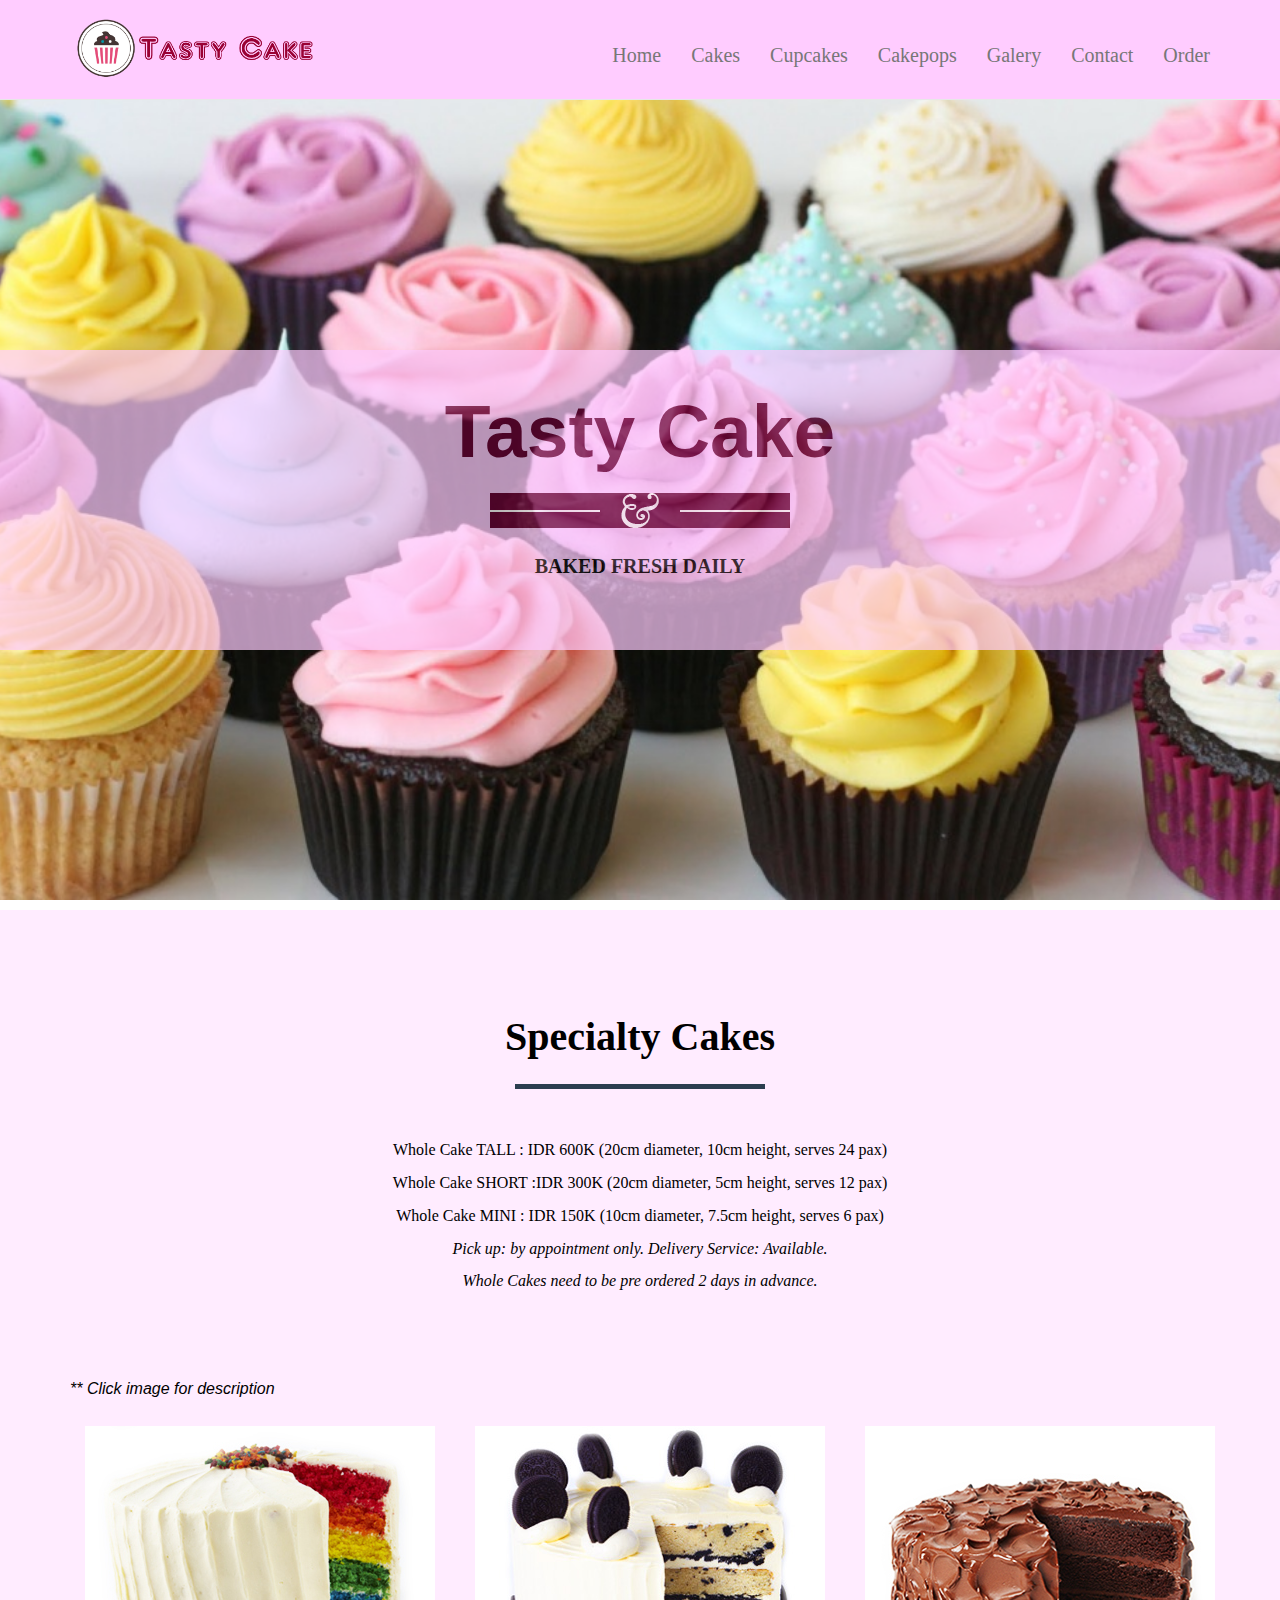
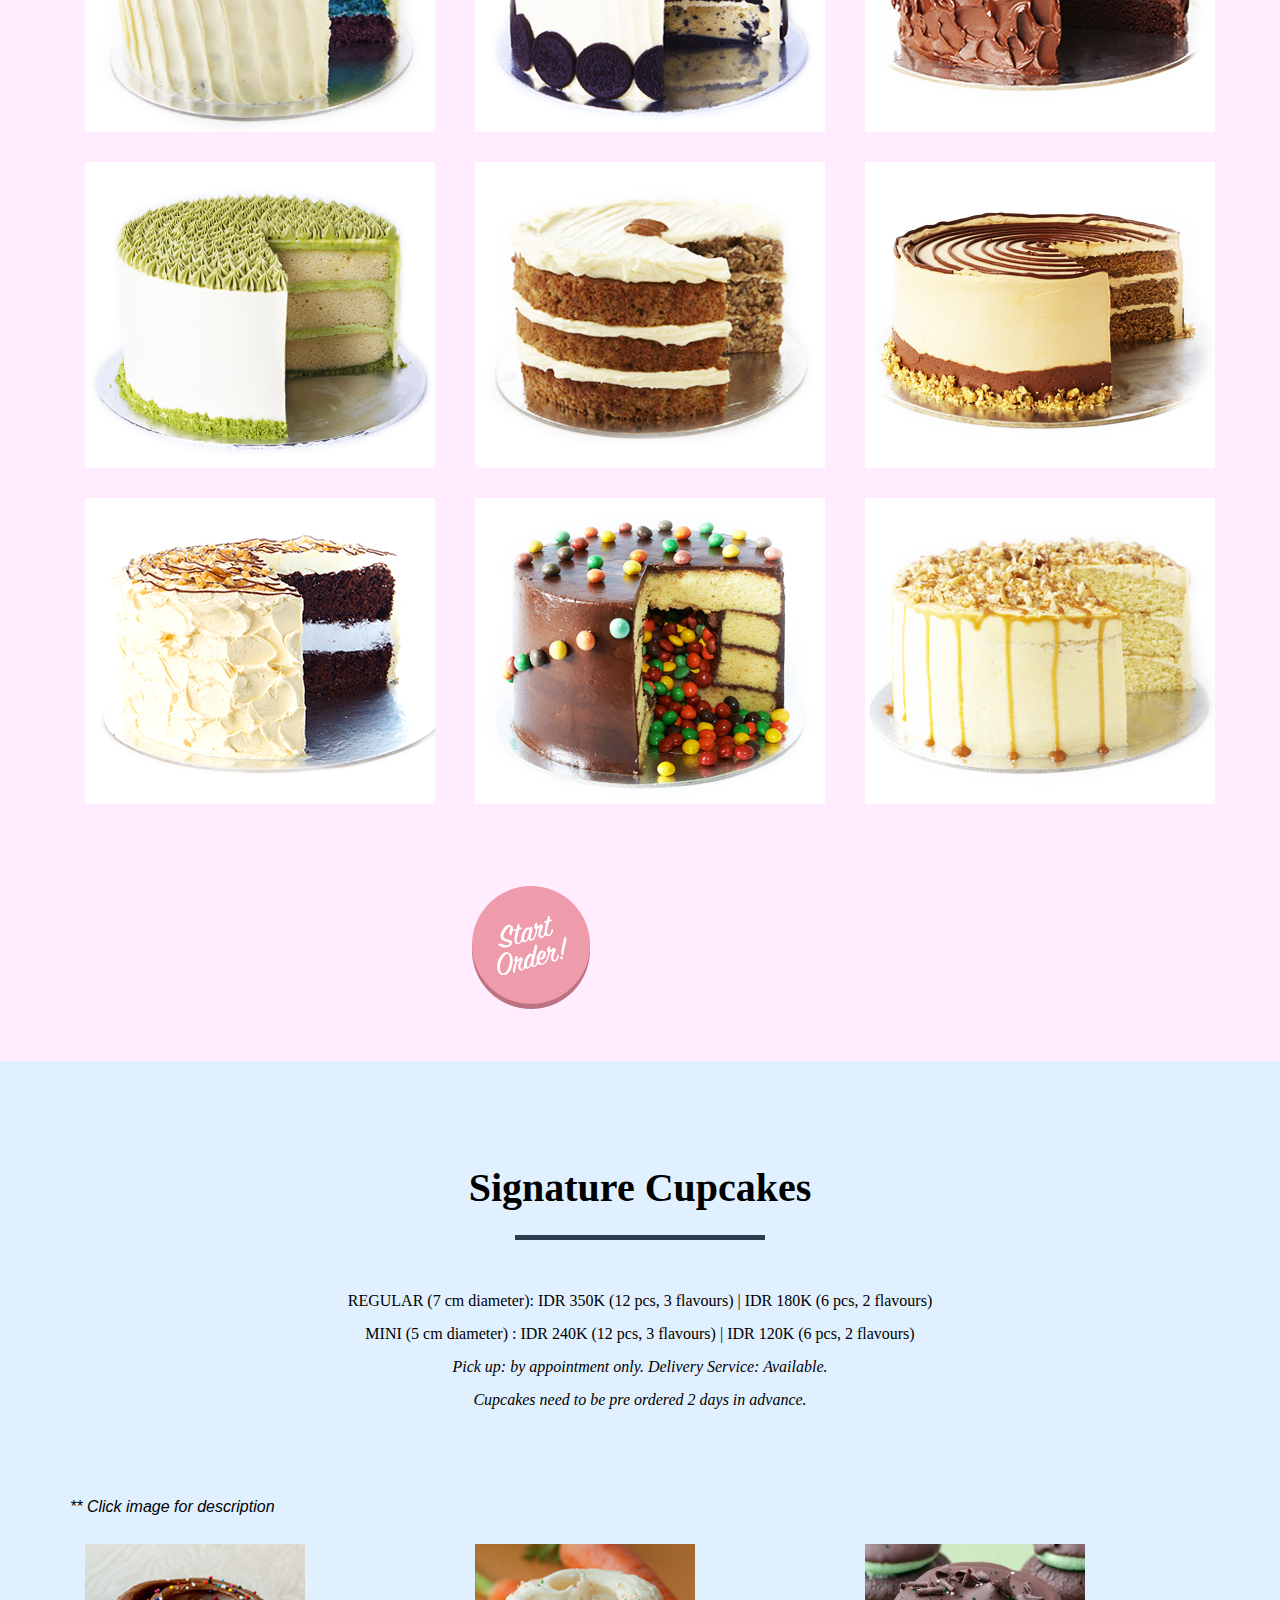
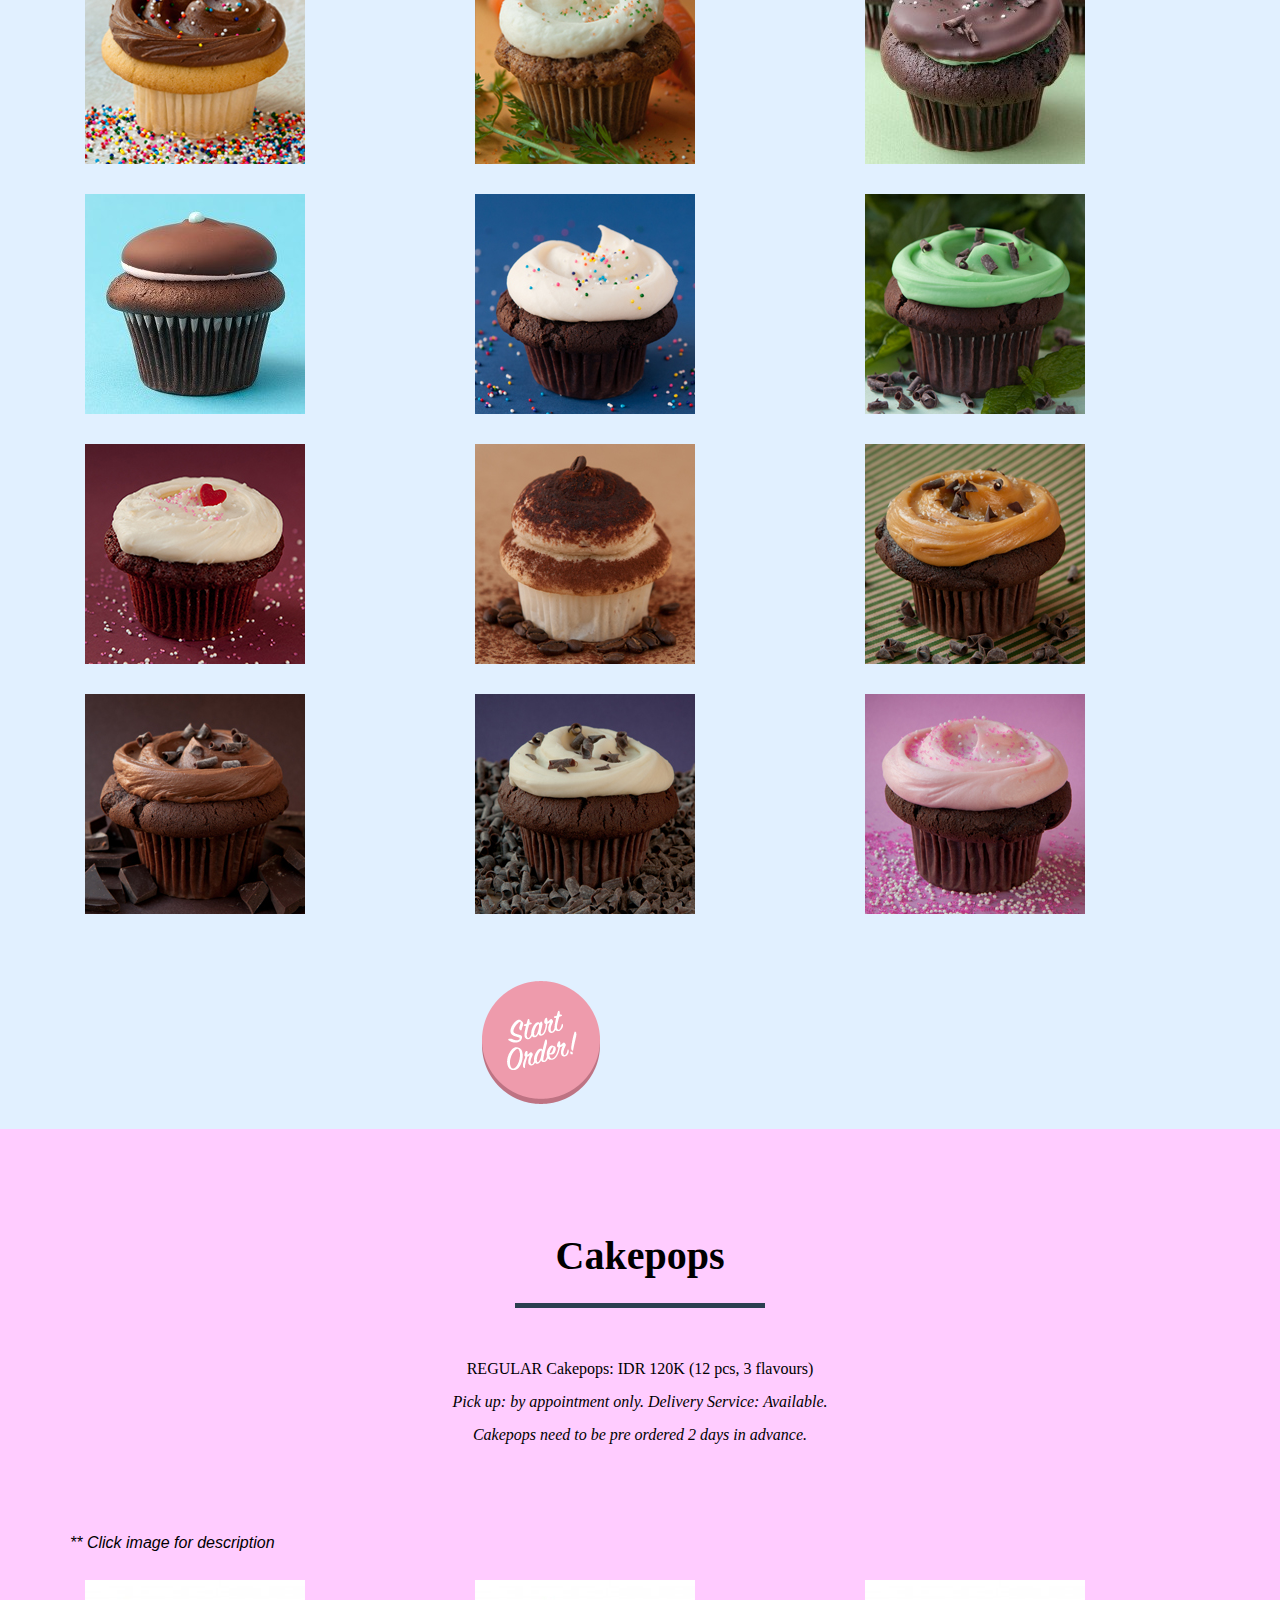
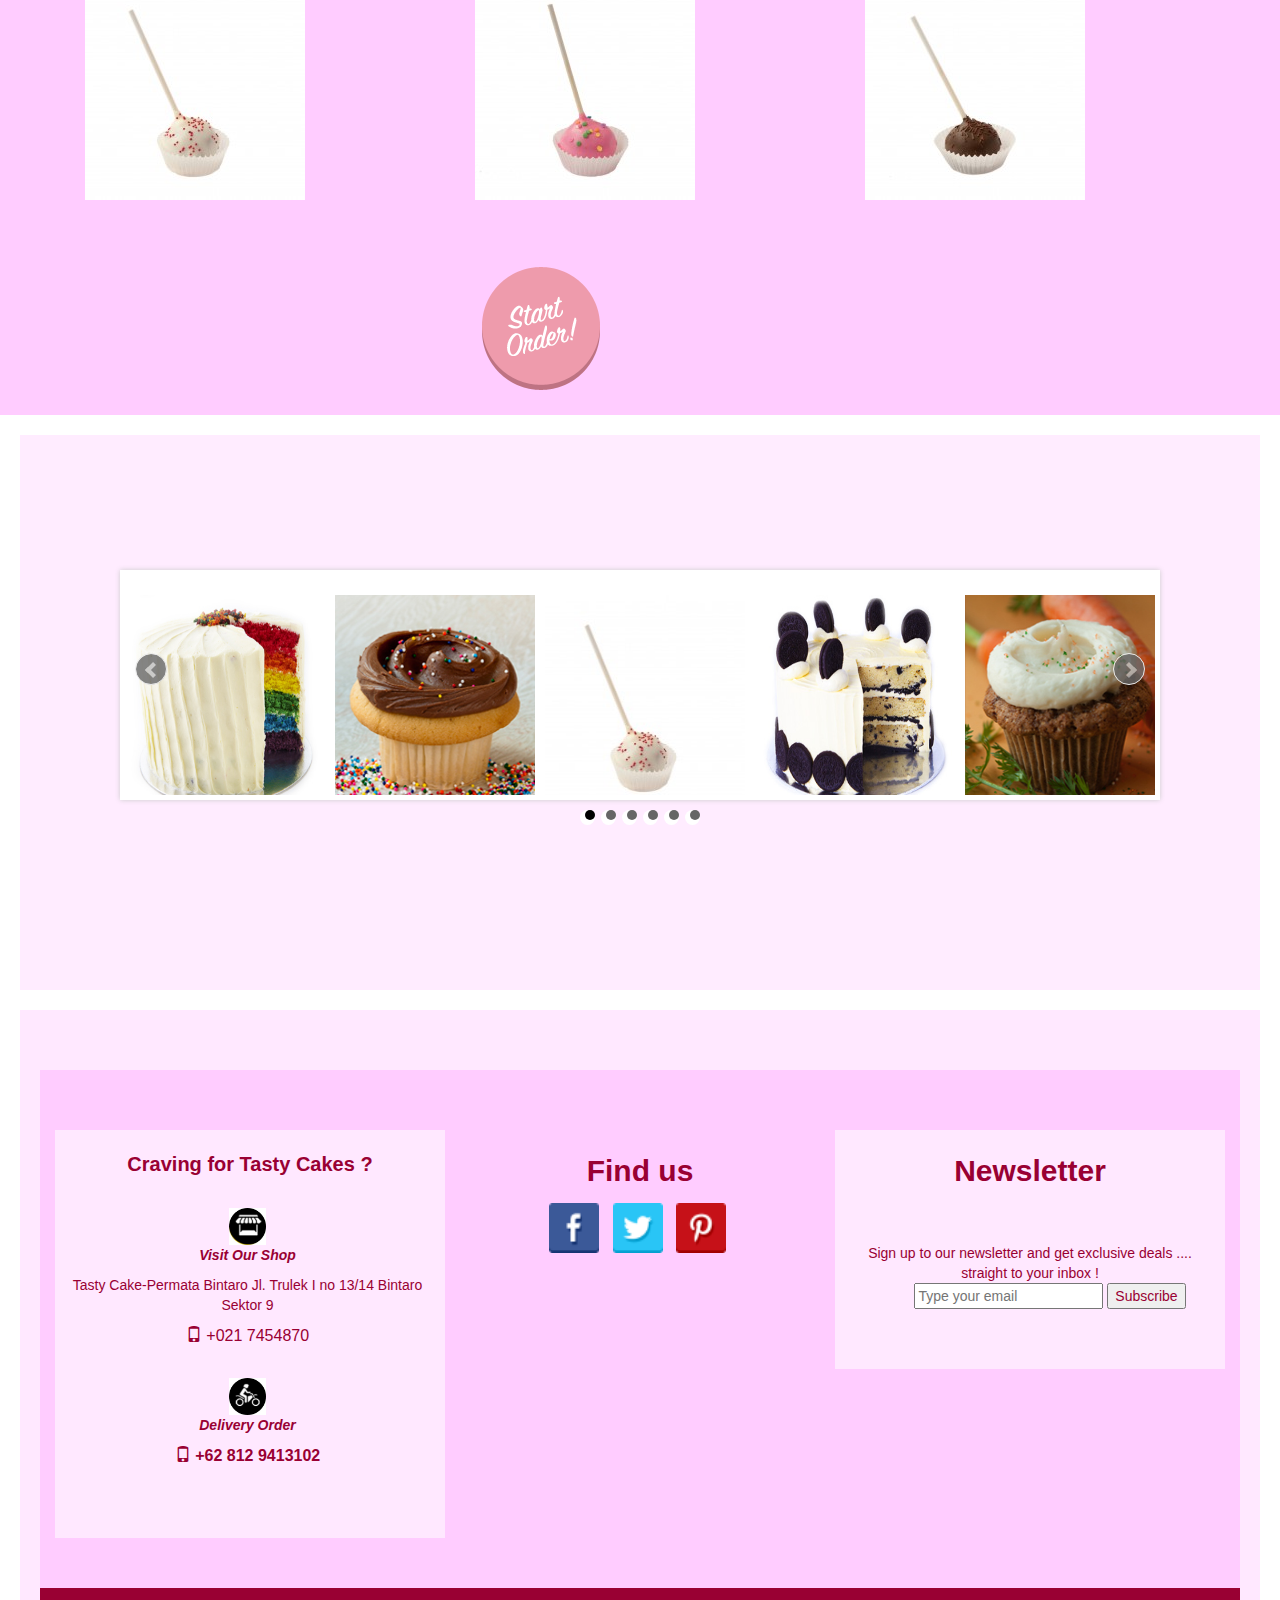
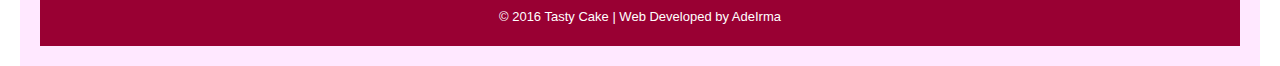
==== commit 283b1fac: "Finalize ver 3.0 hapus yang gak perlu" ====
--- a/index.html
+++ b/index.html
@@ -12,82 +12,29 @@
     <meta name="author" content="">
 
 
-
-
-<title>Cupcakery Cupcake</title>
+<title>Tasty Cake</title>
 
 <!-- Bootstrap CSS -->
 <link rel="stylesheet" type="text/css" href="css/bootstrap.css">
 
 <!-- Custom CSS -->
 <link rel="stylesheet" type="text/css" href="css/cupcakecss.css">
-<!--<link rel="stylesheet" type="text/css" href="css/responsive.css">-->
 <link rel="stylesheet" type="text/css" href="css/bxslidercss.css">
-<!--<link rel="stylesheet" type="text/css" href="css/font-awesome.min.css">-->
 <link href="font-awesome/css/font-awesome.min.css" rel="stylesheet" type="text/css">
-<link href="css/freelancer.css" rel="stylesheet">
-
-
-<!--<link rel="stylesheet" type="text/css" href="css/owl.carousel.css">-->
-
-
-<!-- Bootstrap Javascript -->
+<link href="css/modals.css" rel="stylesheet">
+
+
+
+
+<!-- Bootstrap Javascript-->
 <script src="js/bootstrap.js" type="text/javascript"></script>
-<!--<script src="js/jquery-1.10.2.min.js" type="text/javascript"></script>-->
 <script src="js/jquery.js"></script>
 
 
 
 <!-- Custom Javascript -->
 <script src="js/cupcakejs.js" type="text/javascript"></script>
-<script src="js/jquery.bxslider.js" type="text/javascript"></script>
-
- 
-
-<script>
-// JQUERY FOR IMAGE SLIDER
- 
- $(document).ready(function(){
-  	$('.bxslider').bxSlider({
-    slideWidth: 200,
-    minSlides: 1,
-    maxSlides: 5,
-    moveSlides: 5,
-    slideMargin: 10
-  });
-});
-
-</script>
-
-<script>
-   
-<!----- JQUERY FOR SLIDING NAVIGATION --->   
-$(document).ready(function() {
-  $('a[href*=#slide]').each(function() {
-    if (location.pathname.replace(/^\//,'') == this.pathname.replace(/^\//,'')
-    && location.hostname == this.hostname
-    && this.hash.replace(/#/,'') ) {
-      var $targetId = $(this.hash), $targetAnchor = $('[name=' + this.hash.slice(1) +']');
-      var $target = $targetId.length ? $targetId : $targetAnchor.length ? $targetAnchor : false;
-       if ($target) {
-         var targetOffset = $target.offset().top;
-
-<!----- JQUERY CLICK FUNCTION REMOVE AND ADD CLASS "ACTIVE" + SCROLL TO THE #DIV--->   
-         $(this).click(function() {
-            $("#nav li a").removeClass("active");
-            $(this).addClass('active');
-           $('html, body').animate({scrollTop: targetOffset}, 1000);
-           return false;
-         });
-      }
-    }
-  });
-
-});
-
-
-</script>
-
+<script src="js/jquery.bxslider.js" type="text/javascript"></script> 
 
 </head>
 
@@ -97,7 +44,7 @@
 <!-- Navigation responsive css toggle jquerysticky -->
 
 <nav class="navbar navbar-default navbar-fixed-top">
-        <div class="container">
+	<div class="container">
             
             <!-- Brand and toggle get grouped for better mobile display -->
             
@@ -116,19 +63,19 @@
             <div class="collapse navbar-collapse" id="bs-example-navbar-collapse-1">
                 <ul class="nav navbar-nav navbar-right">
                      
-		<li><a href="#slide1" class="active" title="Next Section" >Home</a></li>
-		<li><a href="#slide2" title="Next Section">Cakes</a></li>
-		<li><a href="#slide3" title="Next Section">Cupcakes</a></li>
-		<li><a href="#slide4" title="Next Section">Cakepops</a></li>
-		<li><a href="#slide5" title="Next Section">Galery</a></li>
-		<li><a  href="#slide6" title="Next Section">Contact</a></li>
-		<li><a href="order.html" title="Next Section">Order</a></li>			
-			</ul>
+					<li><a href="#slide1" class="active" title="Next Section" >Home</a></li>
+					<li><a href="#slide2" title="Next Section">Cakes</a></li>
+					<li><a href="#slide3" title="Next Section">Cupcakes</a></li>
+					<li><a href="#slide4" title="Next Section">Cakepops</a></li>
+					<li><a href="#slide5" title="Next Section">Galery</a></li>
+					<li><a  href="#slide6" title="Next Section">Contact</a></li>
+					<li><a href="order.html" title="Next Section">Order</a></li>			
+				</ul>
             </div> <!-- /.navbar-collapse -->
 
                 
- 	</div> <!-- /.container -->
- </nav>
+	</div> <!-- /.container -->
+</nav>
 
 <!-- END of MENU AREA -->
 
@@ -140,15 +87,15 @@
 		
 		<div class="quotes_container">
 			<div class="quotes">
-			<br>
-			<br>
-			<h1>Tasty Cake </h1>
-		    <br>
-		    <div id="divider"> </div>
-		     <h3>Baked fresh daily </h3>
+				<br>
+				<br>
+				<h1>Tasty Cake </h1>
+		    	<br>
+		    	<div id="divider"> </div>
+		     	<h3>Baked fresh daily </h3>
         	</div>
         </div>
-       <!-- </div> -->
+       
 </div> 
 
 <!-- END of SLIDE 1 -->
@@ -164,9 +111,9 @@
                 <hr class="star-primary">
 
                 <br>
-				<p style="font-family:'Trebuchet MS'; font-size:medium;">Whole Cake TALL : IDR 700K (20cm diameter, 10cm height, serves 24 pax)</p>
-				<p style="font-family:'Trebuchet MS'; font-size:medium;">Whole Cake SHORT : IDR 485K (20cm diameter, 5cm height, serves 12 pax)</p>
-				<p style="font-family:'Trebuchet MS'; font-size:medium;">Whole Cake MINI : IDR 250K (10cm diameter, 7.5cm height, serves 4 pax)</p>
+				<p style="font-family:'Trebuchet MS'; font-size:medium;">Whole Cake TALL : IDR 600K (20cm diameter, 10cm height, serves 24 pax)</p>
+				<p style="font-family:'Trebuchet MS'; font-size:medium;">Whole Cake SHORT :IDR 300K (20cm diameter, 5cm height, serves 12 pax)</p>
+				<p style="font-family:'Trebuchet MS'; font-size:medium;">Whole Cake MINI : IDR 150K (10cm diameter, 7.5cm height, serves 6 pax)</p>
 					
 				
 				<p style="font-family:'Trebuchet MS'; font-size:medium;"><em>Pick up: by appointment only. Delivery Service: Available.</em></p>
@@ -174,8 +121,9 @@
                 	
                 </div>
 	</div>
-
-
+	<div class="clickimage">
+	<p>  ** Click image for description</p>
+	</div>
 
  <!-- Portfolio Grid Section -->
     <section id="portfolio">
@@ -522,21 +470,20 @@
         </div>
     </div>
 
-			<div class="row">
-  					<div class="col-md-4 col-sm-12">
-  					</div>
-					<div class="col-md-4 col-sm-12">
-  					<div id="start-order2">
-					<a class="sticker" href="order.html"></a>	
-					</div>
-           			</div>
-           			<div class="col-md-4 col-sm-12">
-           			</div>
-           </div>
-
-</div>
-</div>
-
+<div class="row">
+	<div class="col-md-4 col-sm-12">
+	</div>
+	<div class="col-md-4 col-sm-12">
+		<div id="start-order2">
+		<a class="sticker" href="order.html"></a>	
+		</div>
+	</div>
+	<div class="col-md-4 col-sm-12">
+	</div>
+</div>
+
+</div> <!-- container-->
+</div> <!-- slide2-->
 
 
 <!-- END OF SLIDE 2 -->
@@ -546,26 +493,30 @@
 <div class="container">
 	
 	<div class="row" style="padding:75px;text-align:center;">
-             	<div class="col-md-12 col-sm-12">
+          <div class="col-md-12 col-sm-12">
                 
                 <h2><strong>Signature Cupcakes</strong> </h2>
                 <hr class="star-primary">
 
 
                 <br>
-				<p style="font-family:'Trebuchet MS'; font-size:medium;"> REGULAR (7 cm diameter) : IDR 385K (12 pcs, 3 flavours) | IDR 195K (6 pcs, 2 flavours) </p>
-				<p style="font-family:'Trebuchet MS'; font-size:medium;">	MINI (5 cm diameter) : IDR 265K (12 pcs, 3 flavours) | IDR 135K (6 pcs, 2 flavours) </p>
+				<p style="font-family:'Trebuchet MS'; font-size:medium;"> REGULAR (7 cm diameter): IDR 350K (12 pcs, 3 flavours) | IDR 180K (6 pcs, 2 flavours) </p>
+				<p style="font-family:'Trebuchet MS'; font-size:medium;">	MINI (5 cm diameter) : IDR 240K (12 pcs, 3 flavours) | IDR 120K (6 pcs, 2 flavours) </p>
 				
 				<p style="font-family:'Trebuchet MS'; font-size:medium;"><em>	Pick up: by appointment only. Delivery Service: Available.</em></p>
 				<p style="font-family:'Trebuchet MS'; font-size:medium;"><em>Cupcakes need to be pre ordered 2 days in advance.</em></p>	
                 	
-                </div>
+          </div>
 	</div>
 
+	<div class="clickimage">
+	<p>  ** Click image for description</p>
+	</div>
+
 
 
  <!-- Portfolio Grid Section -->
-    <section id="portfolio">
+ <section id="portfolio">
         <div class="container">
             
             <div class="row">
@@ -691,9 +642,9 @@
                     </a>
                 </div>
 
-            </div>
         </div>
-    </section>
+    </div>
+</section>
 
  <!-- Scroll to Top Button (Only visible on small and extra-small screen sizes) -->
     <div class="scroll-top page-scroll visible-xs visible-sm">
@@ -703,15 +654,16 @@
     </div>
 
     <!-- Portfolio Modals -->
-    <div class="portfolio-modal modal fade" id="portfolioModal11" tabindex="-1" role="dialog" aria-hidden="true">
-        <div class="modal-content">
-            <div class="close-modal" data-dismiss="modal">
-                <div class="lr">
-                    <div class="rl">
-                    </div>
-                </div>
-            </div>
-            <div class="container">
+<div class="portfolio-modal modal fade" id="portfolioModal11" tabindex="-1" role="dialog" aria-hidden="true">
+    <div class="modal-content">
+        <div class="close-modal" data-dismiss="modal">
+            <div class="lr">
+               <div class="rl">
+               </div>
+            </div>
+        </div>
+			
+			<div class="container">
                 <div class="row">
                     <div class="col-lg-8 col-lg-offset-2">
                         <div class="modal-body">
@@ -725,10 +677,11 @@
                         </div>
                     </div>
                 </div>
-            </div>
-        </div>
-    </div>
-    <div class="portfolio-modal modal fade" id="portfolioModal12" tabindex="-1" role="dialog" aria-hidden="true">
+         	</div>
+   </div>
+</div>
+
+<div class="portfolio-modal modal fade" id="portfolioModal12" tabindex="-1" role="dialog" aria-hidden="true">
         <div class="modal-content">
             <div class="close-modal" data-dismiss="modal">
                 <div class="lr">
@@ -749,12 +702,13 @@
                             <button type="button" class="btn btn-default" data-dismiss="modal"><i class="fa fa-times"></i> Close</button>
                         </div>
                     </div>
-                </div>
-            </div>
-        </div>
-    </div>
-    <div class="portfolio-modal modal fade" id="portfolioModal13" tabindex="-1" role="dialog" aria-hidden="true">
-        <div class="modal-content">
+               </div>
+         </div>
+    </div>
+</div>
+
+<div class="portfolio-modal modal fade" id="portfolioModal13" tabindex="-1" role="dialog" aria-hidden="true">
+      <div class="modal-content">
             <div class="close-modal" data-dismiss="modal">
                 <div class="lr">
                     <div class="rl">
@@ -774,11 +728,12 @@
                         </div>
                     </div>
                 </div>
-            </div>
-        </div>
-    </div>
-    <div class="portfolio-modal modal fade" id="portfolioModal14" tabindex="-1" role="dialog" aria-hidden="true">
-        <div class="modal-content">
+           </div>
+    </div>
+</div>
+
+<div class="portfolio-modal modal fade" id="portfolioModal14" tabindex="-1" role="dialog" aria-hidden="true">
+    <div class="modal-content">
             <div class="close-modal" data-dismiss="modal">
                 <div class="lr">
                     <div class="rl">
@@ -799,11 +754,12 @@
                         </div>
                     </div>
                 </div>
-            </div>
-        </div>
-    </div>
-    <div class="portfolio-modal modal fade" id="portfolioModal15" tabindex="-1" role="dialog" aria-hidden="true">
-        <div class="modal-content">
+          </div>
+    </div>
+</div>
+
+<div class="portfolio-modal modal fade" id="portfolioModal15" tabindex="-1" role="dialog" aria-hidden="true">
+     <div class="modal-content">
             <div class="close-modal" data-dismiss="modal">
                 <div class="lr">
                     <div class="rl">
@@ -824,11 +780,12 @@
                         </div>
                     </div>
                 </div>
-            </div>
-        </div>
-    </div>
-    <div class="portfolio-modal modal fade" id="portfolioModal16" tabindex="-1" role="dialog" aria-hidden="true">
-        <div class="modal-content">
+          </div>
+     </div>
+</div>
+
+<div class="portfolio-modal modal fade" id="portfolioModal16" tabindex="-1" role="dialog" aria-hidden="true">
+     <div class="modal-content">
             <div class="close-modal" data-dismiss="modal">
                 <div class="lr">
                     <div class="rl">
@@ -849,12 +806,12 @@
                         </div>
                     </div>
                 </div>
-            </div>
-        </div>
-    </div>
-
-	<div class="portfolio-modal modal fade" id="portfolioModal17" tabindex="-1" role="dialog" aria-hidden="true">
-        <div class="modal-content">
+          </div>
+     </div>
+</div>
+
+<div class="portfolio-modal modal fade" id="portfolioModal17" tabindex="-1" role="dialog" aria-hidden="true">
+    <div class="modal-content">
             <div class="close-modal" data-dismiss="modal">
                 <div class="lr">
                     <div class="rl">
@@ -874,13 +831,13 @@
                             <button type="button" class="btn btn-default" data-dismiss="modal"><i class="fa fa-times"></i> Close</button>
                         </div>
                     </div>
-                </div>
-            </div>
-        </div>
-    </div>
-
-   <div class="portfolio-modal modal fade" id="portfolioModal18" tabindex="-1" role="dialog" aria-hidden="true">
-        <div class="modal-content">
+               </div>
+          </div>
+    </div>
+</div>
+
+<div class="portfolio-modal modal fade" id="portfolioModal18" tabindex="-1" role="dialog" aria-hidden="true">
+     <div class="modal-content">
             <div class="close-modal" data-dismiss="modal">
                 <div class="lr">
                     <div class="rl">
@@ -899,14 +856,14 @@
 
                             <button type="button" class="btn btn-default" data-dismiss="modal"><i class="fa fa-times"></i> Close</button>
                         </div>
-                    </div>
-                </div>
-            </div>
-        </div>
-    </div>
-
-	<div class="portfolio-modal modal fade" id="portfolioModal19" tabindex="-1" role="dialog" aria-hidden="true">
-        <div class="modal-content">
+                   </div>
+               </div>
+          </div>
+     </div>
+</div>
+
+<div class="portfolio-modal modal fade" id="portfolioModal19" tabindex="-1" role="dialog" aria-hidden="true">
+      <div class="modal-content">
             <div class="close-modal" data-dismiss="modal">
                 <div class="lr">
                     <div class="rl">
@@ -924,14 +881,14 @@
                             <p>Special Chocolate Cupcake topped with house-made caramel buttercream and dark chocolate curls.…</p>
                             <button type="button" class="btn btn-default" data-dismiss="modal"><i class="fa fa-times"></i> Close</button>
                         </div>
-                    </div>
-                </div>
-            </div>
-        </div>
-    </div>
-
-	<div class="portfolio-modal modal fade" id="portfolioModal20" tabindex="-1" role="dialog" aria-hidden="true">
-        <div class="modal-content">
+                   </div>
+             </div>
+         </div>
+    </div>
+</div>
+
+<div class="portfolio-modal modal fade" id="portfolioModal20" tabindex="-1" role="dialog" aria-hidden="true">
+     <div class="modal-content">
             <div class="close-modal" data-dismiss="modal">
                 <div class="lr">
                     <div class="rl">
@@ -949,14 +906,14 @@
                             <p>A chocolate cake frosted with chocolate buttercream and then we add dark chocolate curls. For the serious chocoholic!…</p>
                             <button type="button" class="btn btn-default" data-dismiss="modal"><i class="fa fa-times"></i> Close</button>
                         </div>
-                    </div>
-                </div>
-            </div>
-        </div>
-    </div>
-
-	<div class="portfolio-modal modal fade" id="portfolioModal21" tabindex="-1" role="dialog" aria-hidden="true">
-        <div class="modal-content">
+                   </div>
+               </div>
+          </div>
+     </div>
+</div>
+
+<div class="portfolio-modal modal fade" id="portfolioModal21" tabindex="-1" role="dialog" aria-hidden="true">
+     <div class="modal-content">
             <div class="close-modal" data-dismiss="modal">
                 <div class="lr">
                     <div class="rl">
@@ -975,13 +932,13 @@
                             <button type="button" class="btn btn-default" data-dismiss="modal"><i class="fa fa-times"></i> Close</button>
                         </div>
                     </div>
-                </div>
-            </div>
-        </div>
-    </div>
-
-	<div class="portfolio-modal modal fade" id="portfolioModal22" tabindex="-1" role="dialog" aria-hidden="true">
-        <div class="modal-content">
+               </div>
+          </div>
+     </div>
+</div>
+
+<div class="portfolio-modal modal fade" id="portfolioModal22" tabindex="-1" role="dialog" aria-hidden="true">
+     <div class="modal-content">
             <div class="close-modal" data-dismiss="modal">
                 <div class="lr">
                     <div class="rl">
@@ -999,26 +956,27 @@
                             <p>Pink vanilla buttercream atop chocolate cake, sprinkled with fun pink and white sprinkles makes what may be the perfect treat.…</p>
                             <button type="button" class="btn btn-default" data-dismiss="modal"><i class="fa fa-times"></i> Close</button>
                         </div>
-                    </div>
-                </div>
-            </div>
-        </div>
-    </div>
+                   </div>
+              </div>
+         </div>
+    </div>
+</div>
 			
 							
-			<div class="row">
-  					<div class="col-md-4 col-sm-12">
-					</div>
-					<div id="start-order3">
-					<a class="sticker" href="order.html"></a>	
-					</div>
-           			</div>
-           			<div class="col-md-4 col-sm-12">
-					</div>
-           </div>
+<div class="row">
+	<div class="col-md-4 col-sm-12">
+	</div>
+	<div class="col-md-4 col-sm-12">
+		<div id="start-order3">
+		<a class="sticker" href="order.html"></a>	
+		</div>
+    </div>
+    <div class="col-md-4 col-sm-12">
+    </div>
+</div>
 	 
-</div>
-</div> 
+</div> <!-- container -->
+</div>  <!-- slide 3-->
 
 <!-- END of SLIDE 3 -->
 
@@ -1029,8 +987,7 @@
 <div id="slide4">
 	<div class="container">
 
-		
-		<div class="row" style="padding:75px;text-align:center;">
+			<div class="row" style="padding:75px;text-align:center;">
              	<div class="col-md-12 col-sm-12">
                 
                 <h2><strong>Cakepops</strong> </h2>
@@ -1044,13 +1001,16 @@
 				<p style="font-family:'Trebuchet MS'; font-size:medium;"><em>Cakepops need to be pre ordered 2 days in advance.</em></p>	
                 	
                 </div>
+			</div>
+	
+	<div class="clickimage">
+	<p>  ** Click image for description</p>
 	</div>
 
 
-
  <!-- Portfolio Grid Section -->
-    <section id="portfolio">
-        <div class="container">
+<section id="portfolio">
+    <div class="container">
             
             <div class="row">
                 <div class="col-sm-4 portfolio-item">
@@ -1085,27 +1045,28 @@
                 </div>
                 
 
-            </div>
-        </div>
-    </section>
+          </div>
+     </div>
+</section>
 
  <!-- Scroll to Top Button (Only visible on small and extra-small screen sizes) -->
-    <div class="scroll-top page-scroll visible-xs visible-sm">
+<div class="scroll-top page-scroll visible-xs visible-sm">
         <a class="btn btn-primary" href="#page-top">
             <i class="fa fa-chevron-up"></i>
         </a>
-    </div>
+</div>
 
     <!-- Portfolio Modals -->
-    <div class="portfolio-modal modal fade" id="portfolioModal31" tabindex="-1" role="dialog" aria-hidden="true">
-        <div class="modal-content">
-            <div class="close-modal" data-dismiss="modal">
-                <div class="lr">
-                    <div class="rl">
-                    </div>
-                </div>
-            </div>
-            <div class="container">
+<div class="portfolio-modal modal fade" id="portfolioModal31" tabindex="-1" role="dialog" aria-hidden="true">
+    <div class="modal-content">
+         <div class="close-modal" data-dismiss="modal">
+              <div class="lr">
+                    <div class="rl">
+                    </div>
+              </div>
+          </div>
+          
+          <div class="container">
                 <div class="row">
                     <div class="col-lg-8 col-lg-offset-2">
                         <div class="modal-body">
@@ -1118,13 +1079,14 @@
                             <button type="button" class="btn btn-default" data-dismiss="modal"><i class="fa fa-times"></i> Close</button>
                         </div>
                     </div>
-                </div>
-            </div>
-        </div>
-    </div>
-    <div class="portfolio-modal modal fade" id="portfolioModal32" tabindex="-1" role="dialog" aria-hidden="true">
-        <div class="modal-content">
-            <div class="close-modal" data-dismiss="modal">
+               </div>
+         </div>
+    </div>
+</div>
+   
+<div class="portfolio-modal modal fade" id="portfolioModal32" tabindex="-1" role="dialog" aria-hidden="true">
+     <div class="modal-content">
+          <div class="close-modal" data-dismiss="modal">
                 <div class="lr">
                     <div class="rl">
                     </div>
@@ -1138,18 +1100,19 @@
                             <hr class="star-primary">
                             <img src="img/Cakepops/cakepopdanceparty.jpg" class="img-responsive img-centered" alt="">
                             <p><strong>Dance Party Cakepop</strong></p>
-                            <p>TVanilla cupcake covered in a white chocolate coating with pastel sprinkles.…</p>
+                            <p>Vanilla cupcake covered in a white chocolate coating with pastel sprinkles.…</p>
 							
                             <button type="button" class="btn btn-default" data-dismiss="modal"><i class="fa fa-times"></i> Close</button>
                         </div>
                     </div>
                 </div>
-            </div>
-        </div>
-    </div>
-    <div class="portfolio-modal modal fade" id="portfolioModal33" tabindex="-1" role="dialog" aria-hidden="true">
-        <div class="modal-content">
-            <div class="close-modal" data-dismiss="modal">
+           </div>
+     </div>
+</div>
+
+<div class="portfolio-modal modal fade" id="portfolioModal33" tabindex="-1" role="dialog" aria-hidden="true">
+    <div class="modal-content">
+          <div class="close-modal" data-dismiss="modal">
                 <div class="lr">
                     <div class="rl">
                     </div>
@@ -1168,27 +1131,27 @@
                             <button type="button" class="btn btn-default" data-dismiss="modal"><i class="fa fa-times"></i> Close</button>
                         </div>
                     </div>
-                </div>
-            </div>
-        </div>
-    </div>
+               </div>
+          </div>
+    </div>
+</div>
     	
 							
-			<div class="row">
-  					<div class="col-md-4 col-sm-12">
-					</div>
-					<div class="col-md-4 col-sm-12">
-  					<div id="start-order4">
-					<a class="sticker" href="order.html"></a>	
-					</div>
-           			</div>
-           			<div class="col-md-4 col-sm-12">
-					</div>
-           </div>
+<div class="row">
+	<div class="col-md-4 col-sm-12">
+	</div>
+	<div class="col-md-4 col-sm-12">
+		<div id="start-order4">
+		<a class="sticker" href="order.html"></a>	
+		</div>
+    </div>
+    <div class="col-md-4 col-sm-12">
+	</div>
+</div>
      
 
-</div>
-</div>
+</div><!-- container--> 
+</div><!-- slide4 -->
 
 <!-- END of SLIDE 4 -->
 
@@ -1196,56 +1159,55 @@
 <!-- SLIDE 5 --> 
 
 <div id="slide5">
-		<div class="container">
+	<div class="container">
 		
- 	<div class="slider-area">
-	<div class="block-slider"> 
-	
-	<div class="bxslider">
+	 	<div class="slider-area">
+		<div class="block-slider"> 
+		
+		<div class="bxslider">
 	
 	
-  <div class="slide"><img src="img/cake/menu-rainbowcake.jpg"></div>
-  <div class="slide"><img src="img/cupcake/1Classic.jpg"></div>
-  <div class="slide"><img src="img/Cakepops/cakepopredvelvet.jpg"></div>
-  <div class="slide"><img src="img/cake/menu-cookiecreamcake.jpg"></div>
-  <div class="slide"><img src="img/cupcake/2CarrotWalnut.jpg"></div>
-  <div class="slide"><img src="img/cake/menu-darkchococake.jpg"></div>
-  <div class="slide"><img src="img/cupcake/3Grasshopper.jpg"></div>
-  <div class="slide"><img src="img/cake/menu-greentealattecake.jpg"></div>
-  <div class="slide"><img src="img/cupcake/4BigDipper-220x220.jpg"></div>
-  <div class="slide"><img src="img/Cakepops/cakepopdanceparty.jpg"></div>
-  <div class="slide"><img src="img/cake/menu-hummingbirdcake.jpg" ></div>
-  <div class="slide"><img src="img/cupcake/5GlutenFree.jpg"></div>
-  <div class="slide"><img src="img/cake/menu-mochawalnutcake.jpg"></div>
-  <div class="slide"><img src="img/cupcake/6PeppermintParty.jpg"></div>
-  <div class="slide"><img src="img/cake/menu-nutellacake.jpg" ></div>
-  <div class="slide"><img src="img/cupcake/7RedVelvet.jpg"></div>
-  <div class="slide"><img src="img/Cakepops/cakepoptriple.jpg"></div>
-  <div class="slide"><img src="img/cake/menu-pinatacake.jpg"></div>
-  <div class="slide"><img src="img/cupcake/8Tiramisu1.jpg"></div>
-  <div class="slide"><img src="img/cake/menu-saltedcaramelwalnutcake.jpg"></div>
-  <div class="slide"><img src="img/cupcake/9SaltedCaramel.jpg"></div>
-  <div class="slide"><img src="img/Cakepops/dotcupcakesbox.jpg"></div>
-  <div class="slide"><img src="img/cake/menu-shortombre.jpg"></div>
-
-
-
-	</div>
-
-	</div>
-	</div>
-</div>
-</div>
-    </div> 
+			  <div class="slide"><img src="img/cake/menu-rainbowcake.jpg"></div>
+			  <div class="slide"><img src="img/cupcake/1Classic.jpg"></div>
+			  <div class="slide"><img src="img/Cakepops/cakepopredvelvet.jpg"></div>
+			  <div class="slide"><img src="img/cake/menu-cookiecreamcake.jpg"></div>
+			  <div class="slide"><img src="img/cupcake/2CarrotWalnut.jpg"></div>
+			  <div class="slide"><img src="img/cake/menu-darkchococake.jpg"></div>
+			  <div class="slide"><img src="img/cupcake/3Grasshopper.jpg"></div>
+			  <div class="slide"><img src="img/cake/menu-greentealattecake.jpg"></div>
+			  <div class="slide"><img src="img/cupcake/4BigDipper-220x220.jpg"></div>
+			  <div class="slide"><img src="img/Cakepops/cakepopdanceparty.jpg"></div>
+			  <div class="slide"><img src="img/cake/menu-hummingbirdcake.jpg" ></div>
+			  <div class="slide"><img src="img/cupcake/5GlutenFree.jpg"></div>
+			  <div class="slide"><img src="img/cake/menu-mochawalnutcake.jpg"></div>
+			  <div class="slide"><img src="img/cupcake/6PeppermintParty.jpg"></div>
+			  <div class="slide"><img src="img/cake/menu-nutellacake.jpg" ></div>
+			  <div class="slide"><img src="img/cupcake/7RedVelvet.jpg"></div>
+			  <div class="slide"><img src="img/Cakepops/cakepoptriple.jpg"></div>
+			  <div class="slide"><img src="img/cake/menu-pinatacake.jpg"></div>
+			  <div class="slide"><img src="img/cupcake/8Tiramisu1.jpg"></div>
+			  <div class="slide"><img src="img/cake/menu-saltedcaramelwalnutcake.jpg"></div>
+			  <div class="slide"><img src="img/cupcake/9SaltedCaramel.jpg"></div>
+			  <div class="slide"><img src="img/Cakepops/dotcupcakesbox.jpg"></div>
+			  <div class="slide"><img src="img/cake/menu-shortombre.jpg"></div>
+			
+		</div>
+		</div>
+		</div>
+</div> <!--container -->
+</div> <!-- slide 5 -->
+   
 
 <!-- END of SLIDE 5 -->
 
 <!-- SLIDE 6/ FOOTER -->
-	<div id="slide6">
-		<footer class="text-center">
+<div id="slide6">
+	<footer class="text-center">
+        
         <div class="footer-above">
             <div class="container">
                 <div class="row">
+                
                     <div class="footer-col col-md-4" style="background-color:#FFE8FF;">
                         <div class="footer-newsletter">
                         <p style="font-size:20px; font-weight:bold;">Craving for Tasty Cakes ?</p>
@@ -1255,17 +1217,20 @@
                                 <img alt="Our Shop" src="img/socmed/shop.jpg" width="37" height="37" /> 
                                 <br>
                                 <p style="font-size:14px;"><strong><em>Visit Our Shop</em></strong></p>
-                              	<p style="font-size:14px;">Tasty Cake-Permata Bintaro Sektor 9</p>
+                              	<p style="font-size:14px;">Tasty Cake-Permata Bintaro Jl. Trulek I no 13/14 Bintaro Sektor 9</p>
+                              	<p style="font-size:16px;"><span class="glyphicon glyphicon-phone"></span> +021 7454870</p>
+
                             </li>
                             <li>
-                         <br>
-                                <img alt="Delivery" src="img/socmed/delivery.jpg" width="37" height="37" /></a>
-                                <p style="font-size:14px;"><strong><em>Delivery Order</em></strong></p>
-                                <p style="font-size:16px;"> <strong><span class="glyphicon glyphicon-phone"></span> +62 812 9413102</strong></p>
+                         	<br>
+                         	<img alt="Delivery" src="img/socmed/delivery.jpg" width="37" height="37" />
+                         	<p style="font-size:14px;"><strong><em>Delivery Order</em></strong></p>
+                         	<p style="font-size:16px;"> <strong><span class="glyphicon glyphicon-phone"></span> +62 812 9413102</strong></p>
                             </li>                            
                           </ul>  
                         </div>
-                         </div>
+                      </div>
+                    
                     <div class="footer-col col-md-4">
                         <div class="footer-newsletter">
                         <p style="font-size:30px; font-weight:bold;">Find us</p>
@@ -1280,8 +1245,9 @@
                                 <a href="#"><img title="Pinterest" alt="Pinterest" src="img/socmed/pinterest.png" width="50" height="50" /></a>
                             </li>
                           </ul>  
-                         </div>
-                    </div>
+                       </div>
+                    </div>
+                    
                     <div class="footer-col col-md-4" style="background-color:#FFE8FF;">
                         <div class="footer-newsletter">
                     	<p style="font-size:30px; font-weight:bold;">Newsletter</p>
@@ -1298,39 +1264,85 @@
                             </form>
                            
                         </div>
-                    </div>
-
-                    </div>
-                </div>
-            </div>
-        </div>
-        <div class="footer-below">
+                    	</div>
+                  </div>
+
+               </div>
+           </div>
+       </div>
+       
+       <div class="footer-below">
             <div class="container">
                 <div class="row">
                     <div class="col-lg-12">
-                         <p>&copy; 2016 Tasty Cake. Developed by AdeIrma</p>    
+                         <p>&copy; 2016 Tasty Cake | Web Developed by AdeIrma</p>    
                      </div>
                 </div>
             </div>
-        </div>
-    </footer>	
-
-</div> 
+       </div>
+
+ </footer>	
+</div> <!-- SLIDE 6 -->
 
 <!--END of SLIDE 6 -->
 
 
-<!-- Bootstrap Javascript -->
+<!-- Bootstrap Javascript--> 
 <script src="js/bootstrap.js" type="text/javascript"></script>
-<!--<script src="js/jquery-1.10.2.min.js" type="text/javascript"></script>-->
 <script src="js/jquery.js"></script>
 
 
 
-<!-- Custom Javascript -->
+<!-- Custom Javascript-->
 <script src="js/cupcakejs.js" type="text/javascript"></script>
 <script src="js/jquery.bxslider.js" type="text/javascript"></script>
 
+<script>
+
+// JQUERY FOR IMAGE SLIDER
+ 
+ $(document).ready(function(){
+  	$('.bxslider').bxSlider({
+    slideWidth: 200,
+    minSlides: 1,
+    maxSlides: 5,
+    moveSlides: 5,
+    slideMargin: 10
+  });
+});
+
+</script>
+
+<script>
+   
+// JQUERY FOR SLIDING NAVIGATION 
+$(document).ready(function() {
+  $('a[href*=#slide]').each(function() {
+    if (location.pathname.replace(/^\//,'') == this.pathname.replace(/^\//,'')
+    && location.hostname == this.hostname
+    && this.hash.replace(/#/,'') ) {
+      var $targetId = $(this.hash), $targetAnchor = $('[name=' + this.hash.slice(1) +']');
+      var $target = $targetId.length ? $targetId : $targetAnchor.length ? $targetAnchor : false;
+       if ($target) {
+         var targetOffset = $target.offset().top;
+
+// JQUERY CLICK FUNCTION REMOVE AND ADD CLASS "ACTIVE" + SCROLL TO THE #DIV   
+         $(this).click(function() {
+            $("#nav li a").removeClass("active");
+            $(this).addClass('active');
+           $('html, body').animate({scrollTop: targetOffset}, 1000);
+           return false;
+         });
+      }
+    }
+  });
+
+});
+
+
+</script>
+
+
 
 </body>
 
--- a/css/cupcakecss.css
+++ b/css/cupcakecss.css
@@ -53,30 +53,6 @@
 a.rpanel:hover{ color: #fff; }
 
 
-
-/*= BUTTONS
---------------------------------------------------------*/
-
-button.btn-know { 
-	padding: 15px 47px; 
-	margin: 40px 38.8%;
-	text-align: center;
-	border: 4px solid #fff; 
-	color: #fff; 
-	background: transparent; 
-	font-size: 19px;
-	cursor: pointer;
-	text-shadow: -1px 2px 0px rgba(90, 90, 90, 0.56);
-	-webkit-border-radius: 4px;
-	border-radius: 4px;
-}
-
-.btn-know:hover { background: #fff; color: transparent; }
-ul.built { list-style: none; margin: 0 auto; width: 730px; }
-.built li img{ float: left; padding-right: 34px; }
-
-
-
 /*= SLIDES STYLING
 --------------------------------------------------------*/
 
@@ -142,6 +118,13 @@
 	overflow: hidden;
 	padding: 20px 0;
 }
+
+.clickimage p {
+	text-align:left;
+	font-size:medium;
+	font-style:italic;
+}
+
 #start-order2 {
 	width:20%;
 	padding:10px;
@@ -226,7 +209,6 @@
 	padding: 60px 20px 20px 20px;
 	margin:20px 20px auto;	
 	overflow:hidden;
-	/*background-size: cover; */
 	
 }
 
@@ -238,7 +220,7 @@
 	margin:20px 20px auto;	
 	color:black;
 	overflow:hidden;
-	/*background-size: cover;*/
+	
 }
 
 .slider-area { width:100%; position:relative; margin:0 auto; padding-top:75px;}
@@ -352,62 +334,6 @@
 .block-slider .caption-group .caption{
 }
 
-/* FLAVORS */
-
-.section {
-	width:60%;
-	float:left;
-	padding:10px;
-	height:175px;
-	background-color:#FFECFF;
-	font-family:"Trebuchet MS";
-	font-size:16px;
-}
-
-.start-order {
-	width:20%;
-	float:left;
-	padding:20px;
-	background-color:#FFECFF;
-	height:175px;
-}
-
-.start-order .sticker {
-    position: relative;
-    float:left;
-    width: 122px;
-	height: 127px;
-	background-repeat: no-repeat;
-	background-position: center center;
-	background-image:url('../img/sticker-start-order.png');
-}
-
-
-.article {
-	width:40%;
-	float:left;
-	padding:5%;
-	height:300px;
-	background-color:#FFECFF;
-	font-family:"Trebuchet MS";
-	font-size:16px;
-}
-
-.contact{
-	margin-top:150px;
-	padding:150px;
-}
-.footer-top-area {
-  bottom: -153px;
-  height: 300px;
-}    
-
-.footer-about-us {
-  margin-bottom: 60px;
-  color:black;
-  text-align:left;
-}
-
 .footer-newsletter {
   margin-bottom: 60px;
   color:#990033;
@@ -415,137 +341,3 @@
   padding-top:20px;
  }
 
-.newsletter-form input[type=email] {
-    background: none repeat scroll 0 0 #fff;
-    border: medium none;
-    margin-bottom: 10px;
-    padding: 10px;
-    width: 80%;
-}
-.newsletter-form input[type=submit] {
-    background: none repeat scroll 0 0 #5a88ca;
-    border: medium none;
-    color: #fff;
-    display: inline-block;
-    font-size: 18px;
-    padding: 7px 20px;
-    text-transform: uppercase;border: 1px solid #5a88ca;
-    margin-bottom:10px;
-}
-.newsletter-form input[type=submit]:hover {background: #222;border-color: #666}
-.newsletter-form {
-    margin-top: 25px;
-}
-
-.footer-bottom-area {background:#990033;color:black;font-size:16px;height:50px;margin-top:20px;}
-
-.footer-wid-title {
-  font-family:"Trebuchet MS";
-  font-size: 30px;
-  font-weight: 100px;
-  color: black;
-  text-align:left;
-  text-align:left;
-  padding-top:20px;
-}
-
-.footer-wid-title p {
-	font-family:"Trebuchet MS";
-	text-align:left;
-}
-
-
-.footer-social-area {background:#990033;color:white;height:75px;}
-
-#ready{
-	padding:25px;
-	margin:25px; 
-}
-
-#ready p {
-	text-align:left;
-	font-family:"Trebuchet MS";
-	font-size:18px;
-}
-
-
-
-.order {
-	margin-top:150px;
-}
-
-
-/*= FOOTER 
---------------------------------------------------------*/
-
-.copyright  { color:black; font-family:"Wellfleet";  font-size: 14px; margin-top: 10px; text-align:left;  }
-
-.copyright  a { text-decoration: none; color: #fff;  }
-
-
-/* ORDER */
-
-
-
-.order .container h1{
-	font-family:Billabong;
-	font-size:70px;
-	color:black;
-	text-align:left;
-}
-
-.order .container p{
-font-size:18px;
-}
-
-.order-form input[type=name] {
-    background: none repeat scroll 0 0 #fff;
-    border: medium none;
-    margin-bottom: 10px;
-    padding: 10px;
-    width: 300px;
-}
-.order-form input[type=phone] {
-    background: none repeat scroll 0 0 #fff;
-    border: medium none;
-    margin-bottom: 10px;
-    padding: 10px;
-    width: 300px;
-}
-.order-form input[type=email] {
-    background: none repeat scroll 0 0 #fff;
-    border: medium none;
-    margin-bottom: 10px;
-    padding: 10px;
-    width: 300px;
-}
-.order-form input[type=message] {
-    background: none repeat scroll 0 0 #fff;
-    border: medium none;
-    margin-bottom: 10px;
-    padding: 10px;
-    width: 300px;
-    height:200px
-}
-
-
-.order-form input[type=submit] {
-    background: none repeat scroll 0 0 #5a88ca;
-    border: medium none;
-    color: #fff;
-    display: inline-block;
-    font-size: 18px;
-    padding: 10px 20px;
-    text-transform: uppercase;border: 1px solid #5a88ca;
-    margin-bottom:10px;
-}
-.order-form input[type=submit]:hover {background: #222;border-color: #666}
-.order-form {
-    margin-top: 25px;
-}
-
-textarea {
-border-radius : 5%;
-width:50%;
-}
-
--- a/css/modals.css
+++ b/css/modals.css
@@ -0,0 +1,422 @@
+﻿/*!
+ * Start Bootstrap - Freelancer Bootstrap Theme (http://startbootstrap.com)
+ * Code licensed under the Apache License v2.0.
+ * For details, see http://www.apache.org/licenses/LICENSE-2.0.
+ */
+
+body {
+    overflow-x: hidden;
+}
+
+p {
+    font-size: 20px;
+}
+
+p.small {
+    font-size: 16px;
+}
+
+a,
+a:hover,
+a:focus,
+a:active,
+a.active {
+    outline: 0;
+    color: #18bc9c;
+}
+
+h1,
+h2{
+	color:black;
+	font-family:"Arial Black";
+}
+h3,
+h4,
+h5,
+h6 {
+    text-transform: uppercase;
+    font-family: Montserrat,"Helvetica Neue",Helvetica,Arial,sans-serif;
+    font-weight: 700;
+}
+
+hr.star-light,
+hr.star-primary {
+    margin: 25px auto 30px;
+    padding: 0;
+    max-width: 250px;
+    border: 0;
+    border-top: solid 5px;
+    text-align: center;
+}
+
+hr.star-light:after,
+hr.star-primary:after {
+    content: "\f005";
+    display: inline-block;
+    position: relative;
+    top: -.8em;
+    padding: 0 .25em;
+    font-family: FontAwesome;
+    font-size: 2em;
+}
+
+hr.star-light {
+    border-color: #fff;
+}
+
+hr.star-light:after {
+    color: #fff;
+    background-color: #18bc9c;
+}
+
+hr.star-primary {
+    border-color: #2c3e50;
+}
+
+hr.star-primary:after {
+    color: #2c3e50;
+    background-color: #fff;
+}
+
+.img-centered {
+    margin: 0 auto;
+}
+
+header {
+    text-align: center;
+    color: #fff;
+    background: #18bc9c;
+}
+
+header .container {
+    padding-top: 100px;
+    padding-bottom: 50px;
+}
+
+header img {
+    display: block;
+    margin: 0 auto 20px;
+}
+
+header .intro-text .name {
+    display: block;
+    text-transform: uppercase;
+    font-family: Montserrat,"Helvetica Neue",Helvetica,Arial,sans-serif;
+    font-size: 2em;
+    font-weight: 700;
+}
+
+header .intro-text .skills {
+    font-size: 1.25em;
+    font-weight: 300;
+}
+
+@media(min-width:768px) {
+    header .container {
+        padding-top: 200px;
+        padding-bottom: 100px;
+    }
+
+    header .intro-text .name {
+        font-size: 4.75em;
+    }
+
+    header .intro-text .skills {
+        font-size: 1.75em;
+    }
+}
+
+
+section {
+    padding:5px 0;
+}
+
+section h2 {
+    margin: 0;
+    font-size: 3em;
+}
+
+section.success {
+    color: #fff;
+    background: #18bc9c;
+}
+
+section.success a,
+section.success a:hover,
+section.success a:focus,
+section.success a:active,
+section.success a.active {
+    outline: 0;
+    color: #2c3e50;
+}
+
+@media(max-width:767px) {
+    section {
+        padding: 75px 0;
+    }
+
+    section.first {
+        padding-top: 75px;
+    }
+}
+
+#portfolio .portfolio-item {
+    right: 0;
+    margin: 0 0 15px;
+}
+
+#portfolio .portfolio-item .portfolio-link {
+    display: block;
+    position:relative;
+    margin: 0 auto;
+    max-width: 400px;
+}
+
+#portfolio .portfolio-item .portfolio-link .caption {
+    position: absolute;
+    width: 75%;
+    height: 100%;
+    opacity: 0;
+    background:#D5FDD7 /* rgba(24,188,156,.9)*/;
+    -webkit-transition: all ease .5s;
+    -moz-transition: all ease .5s;
+    transition: all ease .5s;
+}
+
+#portfolio .portfolio-item .portfolio-link .caption:hover {
+    opacity: 0.6;
+}
+
+#portfolio .portfolio-item .portfolio-link .caption .caption-content {
+    position: absolute;
+    top: 50%;
+    width: 100%;
+    height: 20px;
+    margin-top: -12px;
+    text-align: center;
+    font-size: 20px;
+    color:black;
+}
+
+#portfolio .portfolio-item .portfolio-link .caption .caption-content i {
+    margin-top: -12px;
+}
+
+#portfolio .portfolio-item .portfolio-link .caption .caption-content h3,
+#portfolio .portfolio-item .portfolio-link .caption .caption-content h4 {
+    margin: 0;
+}
+
+#portfolio * {
+    z-index: 2;
+}
+
+@media(min-width:767px) {
+    #portfolio .portfolio-item {
+        margin: 0 0 30px;
+    }
+}
+
+.btn-outline {
+    margin-top:15px;
+    border: solid 2px #fff;
+    font-size: 70px;
+    color: #fff;
+    background: 0 0;
+    text-align:center;
+    transition: all .3s ease-in-out;
+}
+
+.btn-outline:hover,
+.btn-outline:focus,
+.btn-outline:active,
+.btn-outline.active {
+    border: solid 2px #fff;
+    color: #18bc9c;
+    background: #fff;
+}
+
+.floating-label-form-group {
+    position: relative;
+    margin-bottom: 0;
+    padding-bottom: .5em;
+    border-bottom: 1px solid #eee;
+}
+
+.floating-label-form-group input,
+.floating-label-form-group textarea {
+    z-index: 1;
+    position: relative;
+    padding-right: 0;
+    padding-left: 0;
+    border: 0;
+    border-radius: 0;
+    font-size: 1.5em;
+    background: 0 0;
+    box-shadow: none!important;
+    resize: none;
+}
+
+.floating-label-form-group label {
+    display: block;
+    z-index: 0;
+    position: relative;
+    top: 2em;
+    margin: 0;
+    font-size: .85em;
+    line-height: 1.764705882em;
+    vertical-align: middle;
+    vertical-align: baseline;
+    opacity: 0;
+    -webkit-transition: top .3s ease,opacity .3s ease;
+    -moz-transition: top .3s ease,opacity .3s ease;
+    -ms-transition: top .3s ease,opacity .3s ease;
+    transition: top .3s ease,opacity .3s ease;
+}
+
+.floating-label-form-group::not(:first-child) {
+    padding-left: 14px;
+    border-left: 1px solid #eee;
+}
+
+.floating-label-form-group-with-value label {
+    top: 0;
+    opacity: 1;
+}
+
+.floating-label-form-group-with-focus label {
+    color: #18bc9c;
+}
+
+form .row:first-child .floating-label-form-group {
+    border-top: 1px solid #eee;
+}
+
+footer {
+    color: #fff;
+}
+
+footer h3 {
+    margin-bottom: 30px;
+}
+
+footer .footer-above {
+    padding-top: 50px;
+    background-color:#FFCCFF;
+}
+
+footer .footer-col {
+    margin-bottom: 50px;
+}
+
+footer .footer-below {
+    padding: 10px 0;
+    background-color:#990033;
+ }
+ 
+footer .footer-below p{
+	font-size:small;
+}
+
+
+.btn-social {
+    display: inline-block;
+    width: 100px;
+    height: 100px;
+    border: 2px solid #fff;
+    border-radius: 100%;
+    text-align: center;
+    font-size: 20px;
+    /*line-height: 45px;*/
+}
+
+.btn:focus,
+.btn:active,
+.btn.active {
+    outline: 0;
+}
+
+.scroll-top {
+    z-index: 1049;
+    position: fixed;
+    right: 2%;
+    bottom: 2%;
+    width: 50px;
+    height: 50px;
+}
+
+.scroll-top .btn {
+    width: 50px;
+    height: 50px;
+    border-radius: 100%;
+    font-size: 20px;
+    line-height: 28px;
+}
+
+.scroll-top .btn:focus {
+    outline: 0;
+}
+
+.portfolio-modal .modal-content {
+    padding: 100px 0;
+    min-height: 100%;
+    border: 0;
+    border-radius: 0;
+    text-align: center;
+    background-clip: border-box;
+    -webkit-box-shadow: none;
+    box-shadow: none;
+}
+
+.portfolio-modal .modal-content h2 {
+    margin: 0;
+    font-size: 3em;
+}
+
+.portfolio-modal .modal-content img {
+    margin-bottom: 30px;
+}
+
+.portfolio-modal .modal-content .item-details {
+    margin: 30px 0;
+}
+
+.portfolio-modal .close-modal {
+    position: absolute;
+    top: 25px;
+    right: 25px;
+    width: 75px;
+    height: 75px;
+    background-color: transparent;
+    cursor: pointer;
+}
+
+.portfolio-modal .close-modal:hover {
+    opacity: .3;
+}
+
+.portfolio-modal .close-modal .lr {
+    z-index: 1051;
+    width: 1px;
+    height: 75px;
+    margin-left: 35px;
+    background-color: #2c3e50;
+    -webkit-transform: rotate(45deg);
+    -ms-transform: rotate(45deg);
+    transform: rotate(45deg);
+}
+
+.portfolio-modal .close-modal .lr .rl {
+    z-index: 1052;
+    width: 1px;
+    height: 75px;
+    background-color: #2c3e50;
+    -webkit-transform: rotate(90deg);
+    -ms-transform: rotate(90deg);
+    transform: rotate(90deg);
+}
+
+.portfolio-modal .modal-backdrop {
+    display: none;
+    opacity: 0;
+}